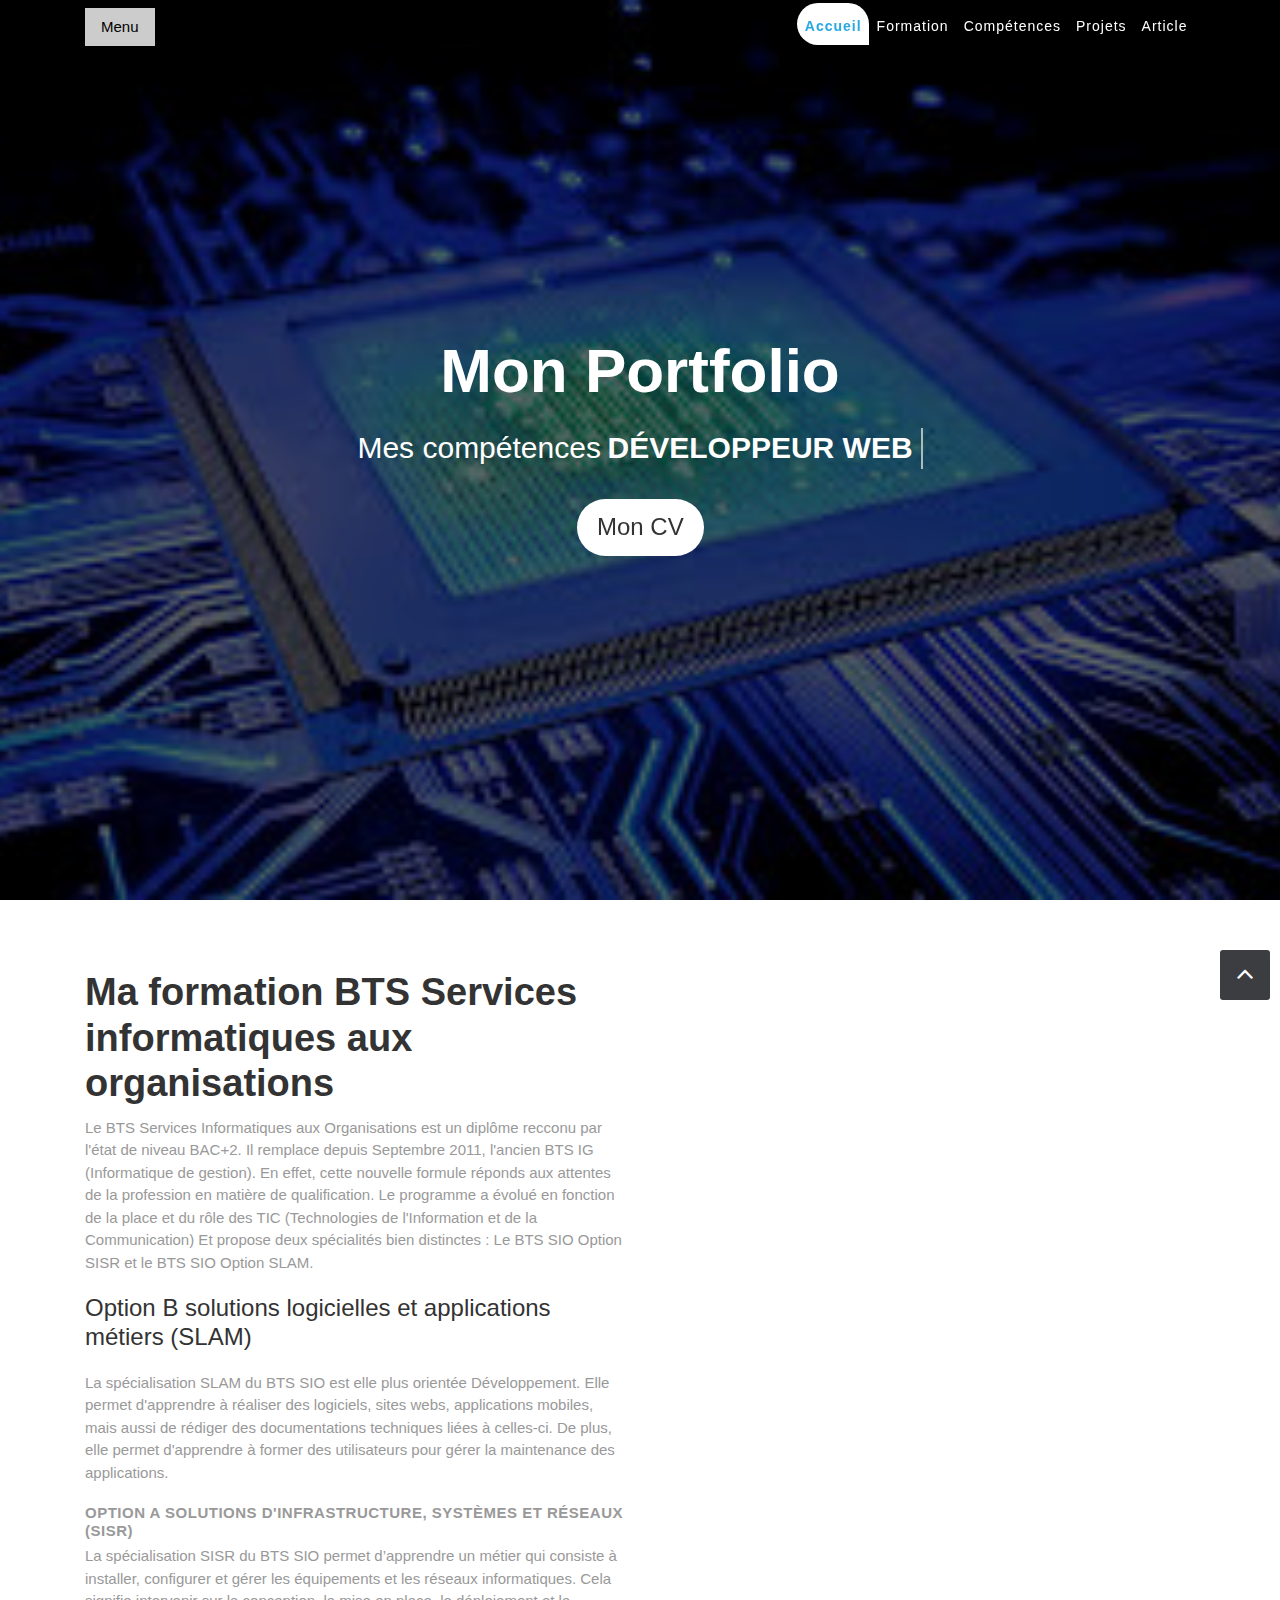
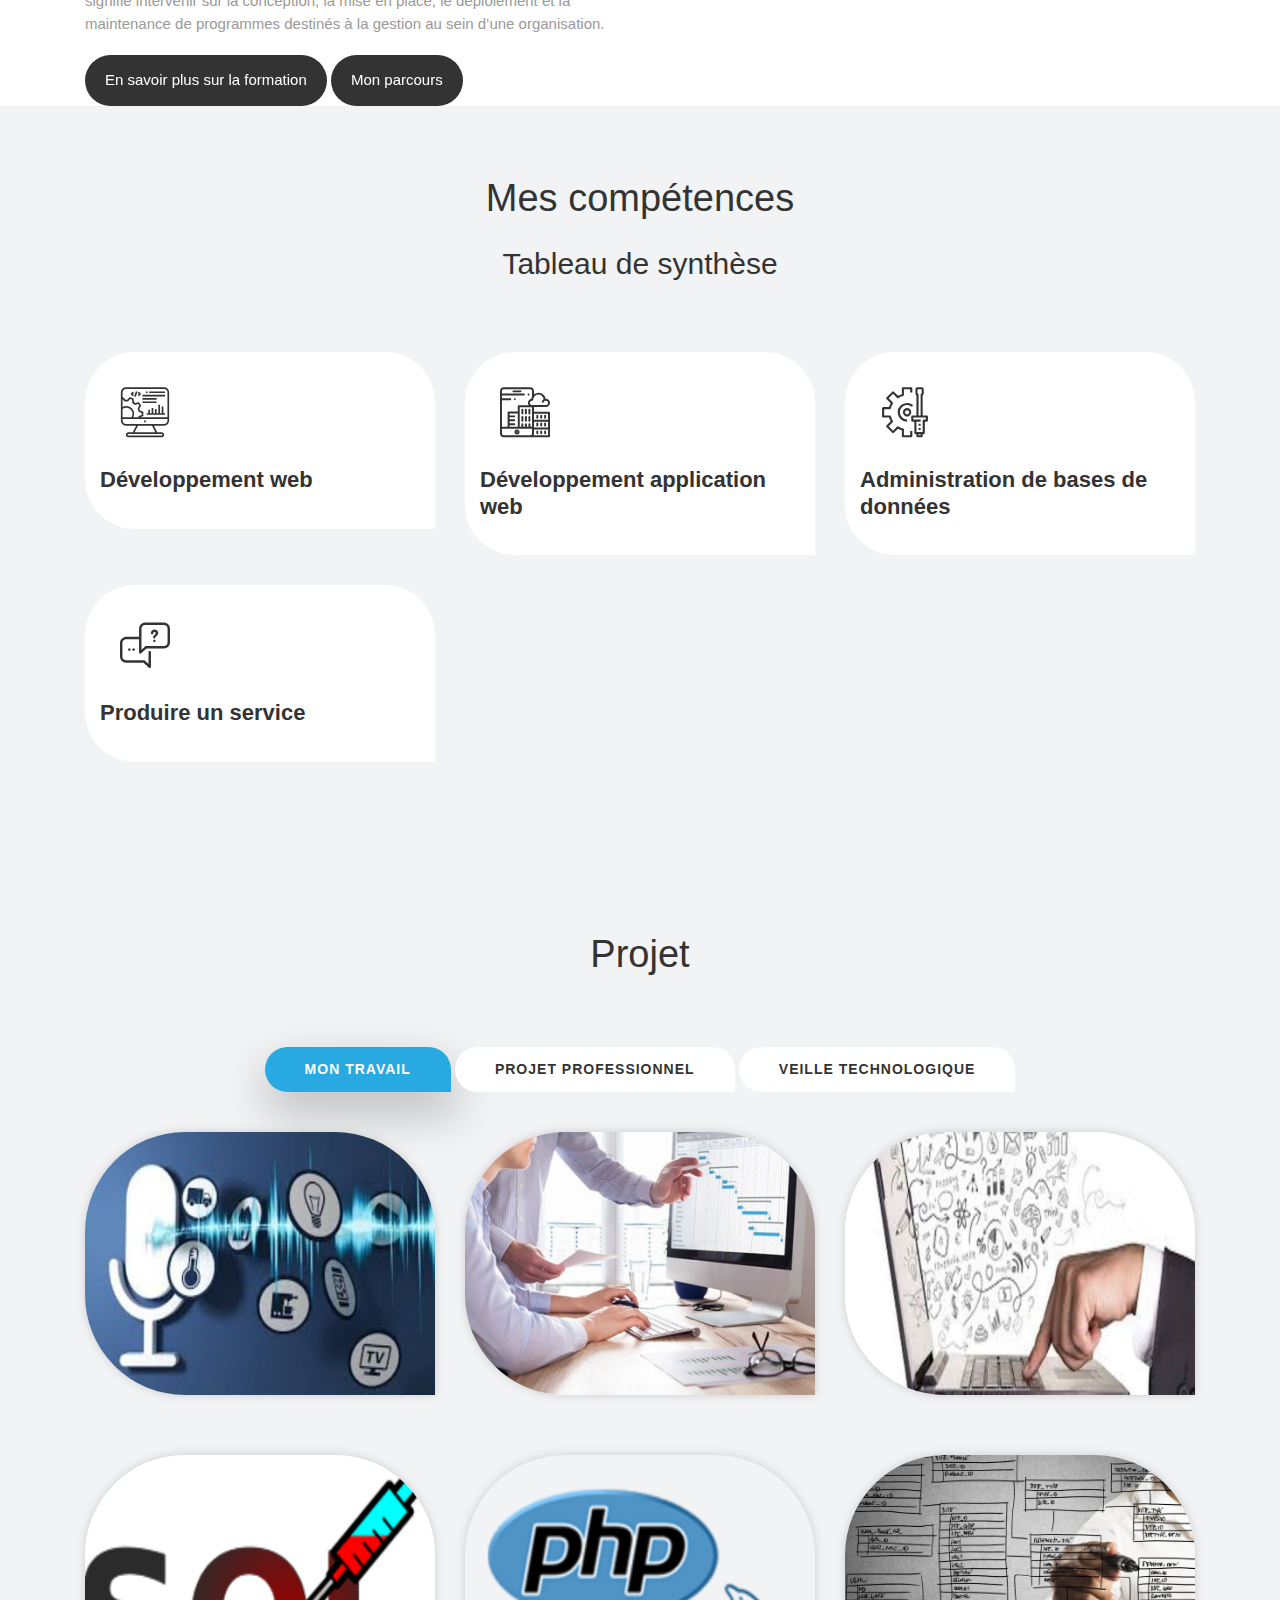
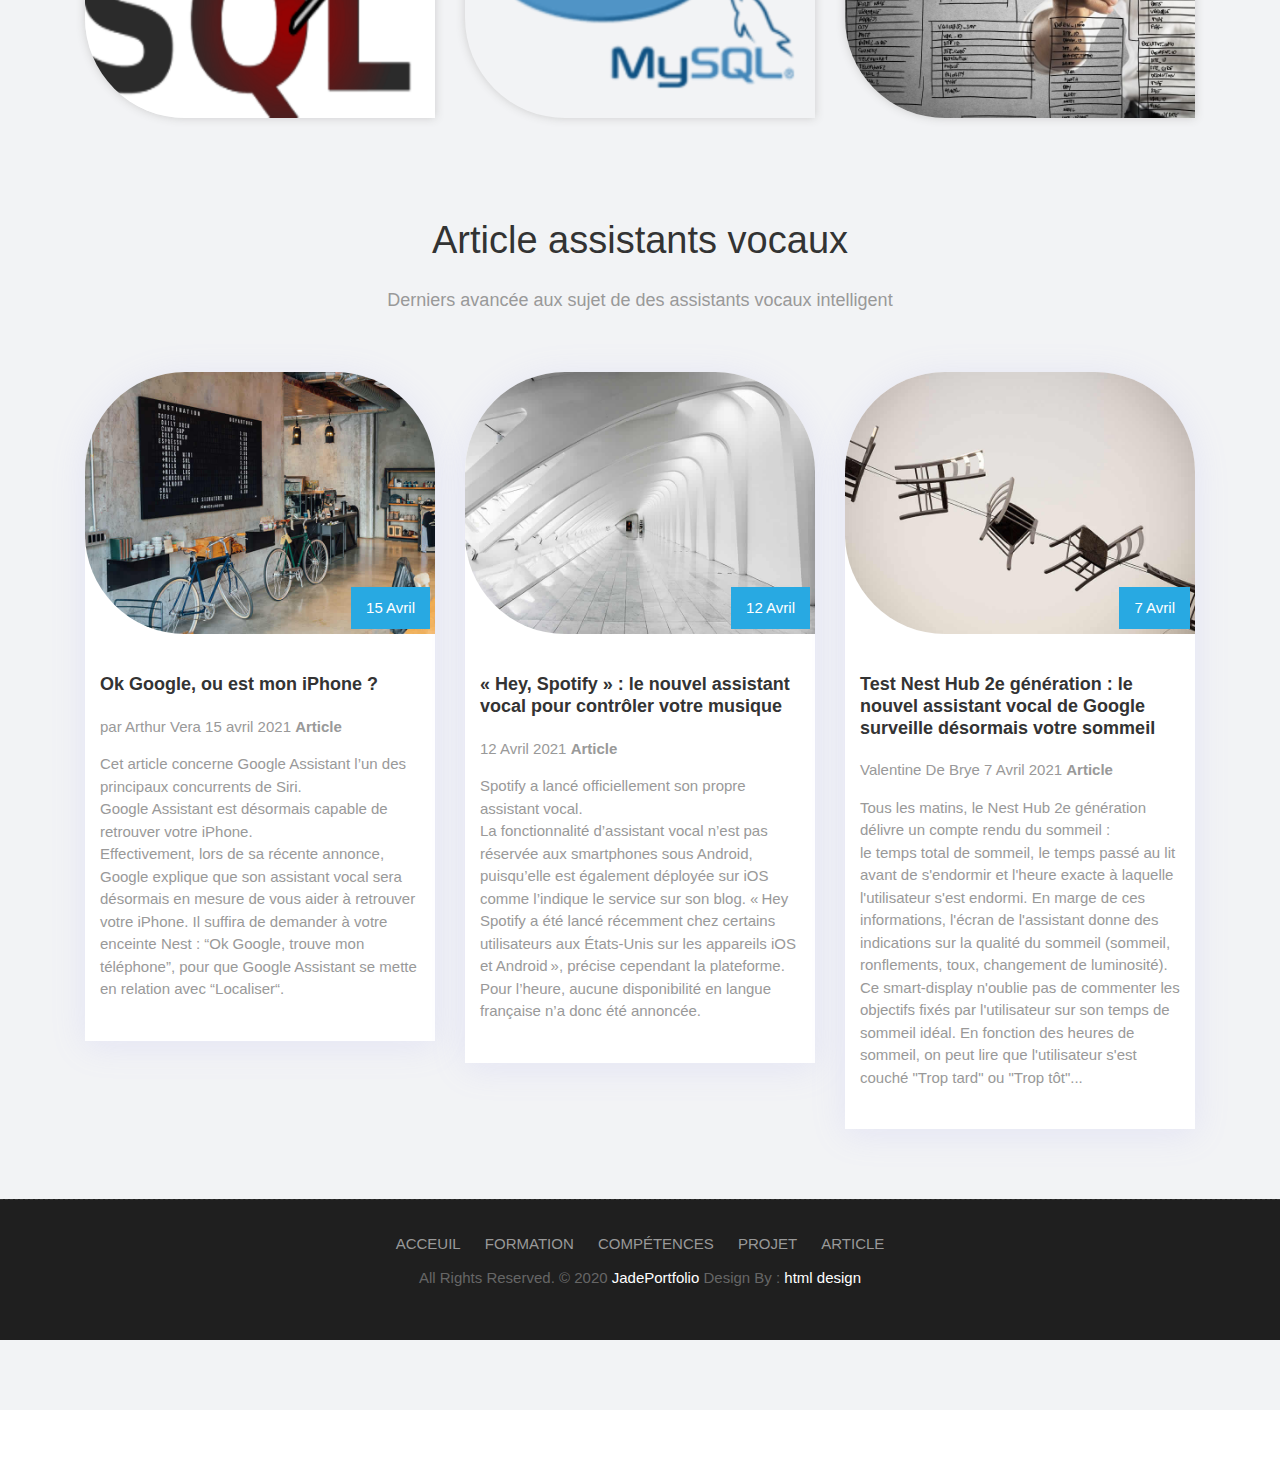
==== index.html @ a808348e "Dernières corrections" ====
<!DOCTYPE html>
<html lang="en">

    <!-- Basic -->
    <meta charset="utf-8">
    <meta http-equiv="X-UA-Compatible" content="IE=edge">   
   
    <!-- Mobile Metas -->
    <meta name="viewport" content="width=device-width, minimum-scale=1.0, maximum-scale=1.0, user-scalable=no">
 
     <!-- Site Metas -->
    <title>Jade Portfolio</title>  
    <meta name="keywords" content="">
    <meta name="description" content="">
    <meta name="author" content="">

    <!-- Site Icons -->
    <link rel="shortcut icon" href="images/favicon.ico" type="image/x-icon" />
    <link rel="apple-touch-icon" href="images/apple-touch-icon.png">

    <!-- Bootstrap CSS -->
    <link rel="stylesheet" href="css/bootstrap.min.css">
    <!-- Site CSS -->
    <link rel="stylesheet" href="style.css">
    <!-- Responsive CSS -->
    <link rel="stylesheet" href="css/responsive.css">
    <!-- Custom CSS -->
    <link rel="stylesheet" href="css/custom.css">
	<script src="js/modernizr.js"></script> <!-- Modernizr -->
	<meta name="viewport" content="width=device-width, initial-scale=1">
<link rel="stylesheet" href="https://www.w3schools.com/w3css/4/w3.css">
<body>

    <!--[if lt IE 9]>
      <script src="https://oss.maxcdn.com/libs/html5shiv/3.7.0/html5shiv.js"></script>
      <script src="https://oss.maxcdn.com/libs/respond.js/1.4.2/respond.min.js"></script>
    <![endif]-->

</head>
<body id="page-top" class="politics_version">

    <!-- LOADER -->
    <div id="preloader">
        <div id="main-ld">
			<div id="loader"></div>  
		</div>
    </div><!-- end loader -->
    <!-- END LOADER -->
	<nav class="navbar navbar-expand-lg navbar-dark fixed-top" id="mainNav">
      <div class="container">    
      	<div class="w3-dropdown-hover" id="mainNav">
      		<button class="w3-button">Menu</button>
    <div class="w3-dropdown-content w3-bar-block w3-card-4">
      <a href="#Acceuil" class="w3-bar-item w3-button">Accueil</a>
      <a href="Jade_BiyamouCV.pdf" class="w3-bar-item w3-button">Mon CV</a>
		<a href="parcours.html" class="w3-bar-item w3-button">Mon parcours</a>
      <a href="#compétences" class="w3-bar-item w3-button">Mes compétences</a>
      <a href="#projet" class="w3-bar-item w3-button">Projets</a>
      <a href="veille.html" class="w3-bar-item w3-button">Veille technologique</a>
      <a href="Projetprof.html" class="w3-bar-item w3-button">Projets professionnels</a>

    </div>
	</div>
        <div class="collapse navbar-collapse" id="navbarResponsive">
          <ul class="navbar-nav text-uppercase ml-auto">
            <li class="nav-item">
              <a class="nav-link js-scroll-trigger" href="#Acceuil">Accueil</a>
            </li>
             <li class="nav-item">
              <a class="nav-link js-scroll-trigger" href="#formation">Formation</a>
            </li>
            <li class="nav-item">
              <a class="nav-link js-scroll-trigger" href="#compétences">Compétences</a>
            </li>
            <li class="nav-item">
              <a class="nav-link js-scroll-trigger" href="#projet">Projets</a>
            </li>
			<li class="nav-item">
              <a class="nav-link js-scroll-trigger" href="#Article">Article</a>
            </li>
          </ul>
        </div>
      </div>
    </nav>	
	<section id="Acceuil" class="main-banner parallaxie" style="background: url('uploads/banner-01.jpg')">
		<div class="heading">
			<h1>Mon portfolio</h1>			
			<h3 class="cd-headline clip is-full-width">
				<span>Mes compétences </span>
				<span class="cd-words-wrapper">
					<b class="is-visible">Développeur web</b>
					<b>Web Design</b>
					<b>Administration de bases de données</b>
					<b>Développeur d'application Web</b>
				</span>
				<div class="btn-ber">
					<a class="get_btn hvr-bounce-to-top" href="Jade_BiyamouCV.pdf">Mon CV </a>
				</div>
			</h3>
		</div>
	</section>

    <div id="formation" class="section wb">
        <div class="container">
            <div class="row">
                <div class="col-md-6">
                    <div class="message-box">                        
                        <h2>Ma formation BTS Services informatiques aux organisations</h2>
                        <p> Le BTS Services Informatiques aux Organisations est un diplôme recconu par l'état de niveau BAC+2. Il remplace depuis Septembre 2011, l'ancien BTS IG (Informatique de gestion). En effet, cette nouvelle formule réponds aux attentes de la profession en matière de qualification. Le programme a évolué en fonction de la place et du rôle des TIC (Technologies de l'Information et de la Communication)
                        Et propose deux spécialités bien distinctes : 
                        Le BTS SIO Option SISR et le BTS SIO Option SLAM. </p>
                        <h3>Option B solutions logicielles et applications métiers (SLAM)</h3>
						<p>La spécialisation SLAM du BTS SIO est elle plus orientée Développement. Elle permet d'apprendre à réaliser des logiciels, sites webs, applications mobiles, mais aussi de rédiger des documentations techniques liées à celles-ci. De plus, elle permet d'apprendre à former des utilisateurs pour gérer la maintenance des applications.</p>
                        <h4>Option A solutions d'infrastructure, systèmes et réseaux (SISR)</h4>
						<p>La spécialisation SISR du BTS SIO permet d’apprendre un métier qui consiste à installer, configurer et gérer les équipements et les réseaux informatiques. Cela signifie intervenir sur la conception, la mise en place, le déploiement et la maintenance de programmes destinés à la gestion au sein d’une organisation.</p>
						

                        <a href="https://pedagogie.ac-reunion.fr/fileadmin/ANNEXES-ACADEMIQUES/03-PEDAGOGIE/03-LYCEE/Voie-generale-technologique/Economie-gestion/ressources-peda/bts-sio/Fiche_BTS_SIO.pdf" class="sim-btn hvr-bounce-to-top"><span>En savoir plus sur la formation</span></a>

                        <a href="parcours.html"class="sim-btn hvr-bounce-to-top"><span>Mon parcours</span></a>
                    </div><!-- end messagebox -->
                </div><!-- end col -->

                <div class="col-md-6">
                    <div class="right-box-pro wow fadeIn">
                        <img src="uploads/about-4.jpg" alt="" class="img-fluid img-rounded">
                    </div><!-- end media -->
                </div><!-- end col -->
        </div><!-- end container -->
    </div><!-- end section -->
	
    <div id="compétences" class="section lb">
        <div class="container">
            <div class="section-title text-center">
                <h3>Mes compétences</h3>
				<a href="tableaucomp.pdf"><h2>Tableau de synthèse</h2></a>

            </div><!-- end title -->

            <div class="row">
				<div class="col-md-4">
                    <div class="services-inner-box">
						<div class="ser-icon">
							<i class="flaticon-seo"></i>
						</div>
						<h2>Développement web</h2>
					</div>
                </div><!-- end col -->
                <div class="col-md-4">
                    <div class="services-inner-box">
						<div class="ser-icon">
							<i class="flaticon-development"></i>
						</div>
						<h2>Développement application web</h2>
					</div>
                </div><!-- end col -->
				<div class="col-md-4">
                    <div class="services-inner-box">
						<div class="ser-icon">
							<i class="flaticon-process"></i>
						</div>
						<h2>Administration de bases de données</h2>
					</div>
                </div><!-- end col -->
				<div class="col-md-4">
                    <div class="services-inner-box">
						<div class="ser-icon">
							<i class="flaticon-discuss-issue"></i>
						</div>
						<h2>Produire un service</h2>
					</div>
                </div><!-- end col -->
                </div><!-- end col -->
				
        </div><!-- end container -->
    </div><!-- end section -->
	
	<div id="projet" class="section lb">
		<div class="container">
			<div class="section-title text-center">
                <h3>Projet</h3>
            </div><!-- end title -->
			
			<div class="gallery-menu row">
				<div class="col-md-12">
					<div class="button-group filter-button-group text-center">
						<button class="active" data-filter="*">Mon travail</button>
						<button data-filter=".gal_b">Projet professionnel</button>
						<button data-filter=".gal_c">Veille technologique</button>
					</div>
				</div>
			</div>
			
			<div class="gallery-list row">
				<div class="col-md-4 col-sm-6 gallery-grid gal_c">
					<div class="gallery-single fix">
						<a href="veille.html"></a>
						<img src="uploads/assistantvocaux.jpg" class="img-fluid" alt="Image">
						</div>
				</div>
				
				<div class="col-md-4 col-sm-6 gallery-grid gal_b">
					<div class="gallery-single fix">
						 <a href="Projetprof.html"></a>
						<img src="uploads/projet1.jpg" class="img-fluid" alt="Image">
					</div>
				</div>
				
				<div class="col-md-4 col-sm-6 gallery-grid gal_c">
					<div class="gallery-single fix">
						<a href="veille.html"></a>

						<img src="uploads/veilletechno1.jpg" class="img-fluid" alt="Image">
					</div>
				</div>
				
				<div class="col-md-4 col-sm-6 gallery-grid gal_b">
					<div class="gallery-single fix">
						<a href="Projetprof.html"></a>
						<img src="uploads/sqlinjec.png" class="img-fluid" alt="Image">
						
					</div>
				</div>
				
				<div class="col-md-4 col-sm-6 gallery-grid gal_b">
					<div class="gallery-single fix">
						<a href="Projetprof.html"></a>
						<img src="uploads/imgphp-mysql.png" class="img-fluid" alt="Image">
					</div>
				</div>
				
				<div class="col-md-4 col-sm-6 gallery-grid gal_b">
					<div class="gallery-single fix">
						 <a href="Projetprof.html"></a>
						<img src="uploads/stage1.jpg" class="img-fluid" alt="Image">
					</div>
				</div>
		</div>
	</div>
	
	
	<div id="Article" class="section lb">
		<div class="container">
			<div class="section-title text-center">
                <h3>Article assistants vocaux</h3>
                <p>Derniers avancée aux sujet de des assistants vocaux intelligent</p>
            </div><!-- end title -->
			
			<div class="row">
				<div class="col-md-4 col-sm-6 col-lg-4">
					<div class="post-box">
						<div class="post-thumb">
							<img src="uploads/blog-01.jpg" class="img-fluid" alt="post-img" />
							<div class="date">
								<span>15</span>
								<span>Avril</span>
							</div>
						</div>
						<div class="post-info">
							<h4> Ok Google, ou est mon iPhone ?</h4>
							<ul>
                                <li>par Arthur Vera </li>
                                <li>15 avril 2021</li>
                                <li><a href="https://www.presse-citron.net/google-assistant-est-desormais-capable-de-retrouver-votre-iphone/"><b>Article</b></a></li>
                            </ul>
							<p>
								Cet article concerne Google Assistant
								l’un des principaux concurrents de Siri.<br>
								Google Assistant
								est désormais capable de retrouver votre iPhone.<br>
								Effectivement, lors de sa récente annonce,
								Google explique que son assistant vocal sera
								désormais en mesure de vous aider à retrouver votre iPhone.
								Il suffira de demander à votre enceinte Nest :
								“Ok Google, trouve mon téléphone”,
								pour que Google Assistant se mette en relation avec
								“Localiser“.

							</p>
						</div>
					</div>
				</div>
				<div class="col-md-4 col-sm-6 col-lg-4">
					<div class="post-box">
						<div class="post-thumb">
							<img src="uploads/blog-02.jpg" class="img-fluid" alt="post-img" />
							<div class="date">
								<span>12 </span>
								<span>Avril</span>
							</div>
						</div>
						<div class="post-info">
							<h4>« Hey, Spotify » : le nouvel assistant vocal pour contrôler votre musique</h4>
							<ul>
                                <li>12 Avril 2021</li>
                                <li><a href="https://www.frandroid.com/produits-android/audio/906457_hey-spotify-la-plateforme-de-streaming-lance-son-assistant-vocal"><b> Article</b></a></li>
                            </ul>
							<p>
								Spotify a lancé officiellement son propre assistant vocal.<br>
								La fonctionnalité d’assistant vocal n’est pas réservée
								aux smartphones sous Android,
								puisqu’elle est également déployée sur iOS
								comme l’indique le service sur son blog.
								« Hey Spotify a été lancé récemment
								chez certains utilisateurs aux États-Unis
								sur les appareils iOS et Android »,
								précise cependant la plateforme.
								Pour l’heure, aucune disponibilité
								en langue française n’a donc été annoncée.
							</p>
						</div>
					</div>
				</div>
				<div class="col-md-4 col-sm-6 col-lg-4">
					<div class="post-box">
						<div class="post-thumb">
							<img src="uploads/blog-03.jpg" class="img-fluid" alt="post-img" />
							<div class="date">
								<span>7</span>
								<span>Avril</span>
							</div>
						</div>
						<div class="post-info">
							<h4>Test Nest Hub 2e génération : le nouvel assistant vocal de Google surveille désormais votre sommeil</h4>
							<ul>
                                <li>Valentine De Brye</li>
                                <li>7 Avril 2021</li>
                                <li><a href="https://www.lesnumeriques.com/assistant-domotique/google-amazon-et-apple-inaugureront-leur-standard-domotique-commun-en-2021-n154261.html"><b> Article </b></a></li>
                            </ul>
							<p>
								Tous les matins, le Nest Hub 2e génération délivre
								un compte rendu du sommeil : <br>
								le temps total de sommeil, le temps passé au lit
								avant de s'endormir et l'heure exacte
								à laquelle l'utilisateur s'est endormi.
								En marge de ces informations, l'écran de l'assistant
								donne des indications sur la qualité du sommeil
								(sommeil, ronflements, toux, changement de luminosité).
								Ce smart-display n'oublie pas de commenter
								les objectifs fixés par l'utilisateur sur son temps
								de sommeil idéal. En fonction des heures de sommeil,
								on peut lire
								que l'utilisateur s'est couché "Trop tard" ou "Trop tôt"...
							</p>
						</div>
					</div>
				</div>
			</div>
			
		</div>
	</div>

    <div class="copyrights">
        <div class="container">
            <div class="footer-distributed">
                <div class="footer-center">
                    <p class="footer-links">
                        <a href="#Acceuil">Acceuil</a>
                        <a href="#formation">Formation</a>
                        <a href="#compétences">Compétences</a>
                        <a href="#projet">Projet</a>
                        <a href="#Article">Article</a>
                    </p>
                    <p class="footer-company-name">All Rights Reserved. &copy; 2020 <a href="#">JadePortfolio</a> Design By : 
					<a href="https://html.design/">html design</a></p>
                </div>
            </div>
        </div><!-- end container -->
    </div><!-- end copyrights -->

    <a href="#" id="scroll-to-top" class="dmtop global-radius"><i class="fa fa-angle-up"></i></a>

    <!-- ALL JS FILES -->
    <script src="js/all.js"></script>
	<!-- Camera Slider -->
	<script src="js/jquery.mobile.customized.min.js"></script>
	<script src="js/jquery.easing.1.3.js"></script> 
	<script src="js/parallaxie.js"></script>
	<script src="js/headline.js"></script>
	<!-- Contact form JavaScript -->
    <script src="js/jqBootstrapValidation.js"></script>
    <script src="js/contact_me.js"></script>
    <!-- ALL PLUGINS -->
    <script src="js/custom.js"></script>
    <script src="js/jquery.vide.js"></script>

</body>
</html>
---- style.css ----
/*------------------------------------------------------------------
    Version: 1.0
-------------------------------------------------------------------*/

/*------------------------------------------------------------------
    IMPORT FONTS
-------------------------------------------------------------------*/

@import url('https://fonts.googleapis.com/css?family=Poppins:100,200,300,400,500,600,700,800');

/*------------------------------------------------------------------
    IMPORT FILES
-------------------------------------------------------------------*/

@import url(css/animate.css);
@import url(css/camera.css);
@import url(css/flaticon.css);
@import url(css/prettyPhoto.css);
@import url(css/owl.carousel.css);
@import url(css/font-awesome.min.css);

/*------------------------------------------------------------------
    SKELETON
-------------------------------------------------------------------*/

body {
    color: #999999;
    font-size: 14px;
    font-family: 'Poppins', sans-serif;
    line-height: 1.80857;
}

html, body{
	height: 100%;
}

body.demos .section {
    background: url(images/bg.png) repeat top center #f2f3f5;
}

body.demos .section-title img {
    max-width: 280px;
    display: block;
    margin: 10px auto;
}

body.demos .service-widget h3 {
    border-bottom: 1px solid #ededed;
    font-size: 18px;
    padding: 20px 0;
    background-color: #ffffff;
}

body.demos .service-widget {
    margin: 0 0 30px;
    padding: 30px;
    background-color: #fff
}

body.demos .container-fluid {
    max-width: 1080px
}

a {
    color: #1f1f1f;
    text-decoration: none !important;
    outline: none !important;
    -webkit-transition: all .3s ease-in-out;
    -moz-transition: all .3s ease-in-out;
    -ms-transition: all .3s ease-in-out;
    -o-transition: all .3s ease-in-out;
    transition: all .3s ease-in-out;
}

h1,
h2,
h3,
h4,
h5,
h6 {
    letter-spacing: 0;
    font-weight: normal;
    position: relative;
    padding: 0 0 10px 0;
    font-weight: normal;
    line-height: 120% !important;
    color: #333333;
    margin: 0
}

h1 {
    font-size: 24px
}

h2 {
    font-size: 22px
}

h3 {
    font-size: 18px
}

h4 {
    font-size: 16px
}

h5 {
    font-size: 14px
}

h6 {
    font-size: 13px
}

h1 a,
h2 a,
h3 a,
h4 a,
h5 a,
h6 a {
    color: #212121;
    text-decoration: none!important;
    opacity: 1
}

h1 a:hover,
h2 a:hover,
h3 a:hover,
h4 a:hover,
h5 a:hover,
h6 a:hover {
    opacity: .8
}

a {
    color: #222222;
    text-decoration: none;
    outline: none;
}

a,
.btn {
    text-decoration: none !important;
    outline: none !important;
    -webkit-transition: all .3s ease-in-out;
    -moz-transition: all .3s ease-in-out;
    -ms-transition: all .3s ease-in-out;
    -o-transition: all .3s ease-in-out;
    transition: all .3s ease-in-out;
}

.btn-custom {
    margin-top: 20px;
    background-color: transparent !important;
    border: 2px solid #ddd;
    padding: 12px 40px;
    font-size: 16px;
}

.lead {
    font-size: 18px;
    line-height: 30px;
    color: #767676;
    margin: 0;
    padding: 0;
}

blockquote {
    margin: 20px 0 20px;
    padding: 30px;
}

ul, li, ol{
	margin: 0px;
	list-style: none;
	padding: 0px;
}


/*------------------------------------------------------------------
    WP CORE
-------------------------------------------------------------------*/

.first {
    clear: both
}

.last {
    margin-right: 0
}

.alignnone {
    margin: 5px 20px 20px 0;
}

.aligncenter,
div.aligncenter {
    display: block;
    margin: 5px auto 5px auto;
}

.alignright {
    float: right;
    margin: 10px 0 20px 20px;
}

.alignleft {
    float: left;
    margin: 10px 20px 20px 0;
}

a img.alignright {
    float: right;
    margin: 10px 0 20px 20px;
}

a img.alignnone {
    margin: 10px 20px 20px 0;
}

a img.alignleft {
    float: left;
    margin: 10px 20px 20px 0;
}

a img.aligncenter {
    display: block;
    margin-left: auto;
    margin-right: auto
}

.wp-caption {
    background: #fff;
    border: 1px solid #f0f0f0;
    max-width: 96%;
    /* Image does not overflow the content area */
    padding: 5px 3px 10px;
    text-align: center;
}

.wp-caption.alignnone {
    margin: 5px 20px 20px 0;
}

.wp-caption.alignleft {
    margin: 5px 20px 20px 0;
}

.wp-caption.alignright {
    margin: 5px 0 20px 20px;
}

.wp-caption img {
    border: 0 none;
    height: auto;
    margin: 0;
    max-width: 98.5%;
    padding: 0;
    width: auto;
}

.wp-caption p.wp-caption-text {
    font-size: 11px;
    line-height: 17px;
    margin: 0;
    padding: 0 4px 5px;
}


/* Text meant only for screen readers. */

.screen-reader-text {
    clip: rect(1px, 1px, 1px, 1px);
    position: absolute !important;
    height: 1px;
    width: 1px;
    overflow: hidden;
}

.screen-reader-text:focus {
    background-color: #f1f1f1;
    border-radius: 3px;
    box-shadow: 0 0 2px 2px rgba(0, 0, 0, 0.6);
    clip: auto !important;
    color: #21759b;
    display: block;
    font-size: 14px;
    font-size: 0.875rem;
    font-weight: bold;
    height: auto;
    left: 5px;
    line-height: normal;
    padding: 15px 23px 14px;
    text-decoration: none;
    top: 5px;
    width: auto;
    z-index: 100000;
    /* Above WP toolbar. */
}


/*------------------------------------------------------------------
    HEADER
-------------------------------------------------------------------*/

.navbar-dark{
	background-color: transparent;
	transition: all 0.3s ease 0s;
}

.navbar-dark .navbar-nav .nav-link{
	color: #ffffff;
	letter-spacing: 1px;
	font-size: 14px;
	position: relative;
	text-transform: capitalize;
}
.navbar-dark .navbar-nav .nav-link:hover{
	color: #ffffff;
}
.navbar-dark .navbar-nav .nav-link.active{
	font-weight: 600;
}
.navbar-dark .navbar-nav .nav-link::after {
    content: '';
    width: 0;
    height: 3px;
    background: #ffffff;
    position: absolute;
    bottom: 0;
    left: 0;
	right: 0;
	text-align: center;
	margin: 0 auto;
    border-radius: 0px;
    -webkit-transition: all .5s;
    transition: all .5s;
    z-index: -1;
}
.navbar-dark .navbar-nav .nav-link.active{
	color: #28a9e2;
}
.navbar-dark .navbar-nav .nav-link.active::after {
	width: 100%;
	height: 42px;
	border-radius: 100px 100px 0px 100px;
}


#mainNav.navbar-shrink .navbar-nav .nav-link{
	color: #28a9e2;
}

#mainNav.navbar-shrink .navbar-nav .nav-link::after{
	background: #28a9e2;
}

#mainNav.navbar-shrink .navbar-nav .nav-link.active{
	color: #ffffff;
}

#mainNav.navbar-shrink .navbar-brand img{
	max-width: 130px;
}


/*------------------------------------------------------------------
    SECTIONS
-------------------------------------------------------------------*/

.main-banner{
	height: 100%;
	position: relative;
}

.main-banner{
	display: table;
    width: 100%;
	text-align: center;
}
.main-banner::after {
    content: " ";
    position: absolute;
    top: 0;
    bottom: 0;
    left: 0;
    right: 0;
    background-color: #000;
    z-index: 0;
    opacity: .6;
}
.heading{
	color: #fff;
	display: table-cell;
	vertical-align: middle;
	position: relative;
	z-index: 1;
}
.heading h1{
	color: #ffffff;
	font-weight: 700;
	font-size: 62px;
	text-transform: capitalize;
}
.heading p{
	font-size: 18px;
	padding: 20px 0px;
}

.heading h3{
	color: ffffff;
}

.cd-words-wrapper {
  display: inline-block;
  position: relative;
  text-align: left;
}
.cd-words-wrapper b {
  display: inline-block;
  position: absolute;
  white-space: nowrap;
  left: 0;
  top: 0;
}
.cd-words-wrapper b.is-visible {
  position: relative;
}
.no-js .cd-words-wrapper b {
  opacity: 0;
}
.no-js .cd-words-wrapper b.is-visible {
  opacity: 1;
}

/* -------------------------------- 

xclip 

-------------------------------- */
.cd-headline.clip span {
  display: inline-block;
  padding: .2em 0;
  color: #ffffff;
  font-size: 30px;
}
.cd-headline.clip span b{
	text-transform: uppercase;
}
.cd-headline.clip .cd-words-wrapper {
  overflow: hidden;
  vertical-align: top;
}
.cd-headline.clip .cd-words-wrapper::after {
  /* line */
  content: '';
  position: absolute;
  top: 0;
  right: 0;
  width: 2px;
  height: 100%;
  background-color: #aebcb9;
}
.cd-headline.clip b {
  opacity: 0;
}
.cd-headline.clip b.is-visible {
  opacity: 1;
}


#mainNav.navbar-shrink {
    padding-top: 10px;
    padding-bottom: 10px;
    background-color: #ffffff;
	-webkit-animation: fadeInDown 700ms;
	animation: fadeInDown 700ms;
	-webkit-backface-visibility: hidden;
	border-radius: 0px;
	background: rgba(255, 255, 255) none repeat;
	box-shadow: -1px 1px 1px rgba(0, 0, 0, 0.1);
}

#clouds{
	margin-top: -5%;
	position: relative;
	z-index: 1;
}
#clouds path {
    fill: #ffffff;
    bottom: -10px;
    overflow: hidden;
    stroke: #ffffff;
}

.section {
    display: block;
    position: relative;
    overflow: hidden;
    padding: 70px 0;
}

.noover {
    overflow: visible;
}

.noover .btn-dark {
    border: 0 !important;
}

.nopad {
    padding: 0;
}

.nopadtop {
    padding-top: 0;
}

.section.wb {
    background-color: #ffffff;
}

.section.lb {
    background-color: #f2f3f5;
}

.section.db {
    background-color: #111111;
}

.section.color1 {
    background-color: #448AFF;
}

.first-section {
    display: block;
    position: relative;
    overflow: hidden;
    padding: 16em 0 13em;
}

.first-section h2 {
    color: #ffffff;
    font-size: 68px;
    font-weight: 300;
    text-transform: capitalize;
    display: block;
    margin: 0;
    padding: 0 0 30px;
    position: relative;
}

.first-section .lead {
    font-size: 21px;
    font-weight: 300;
    padding: 0 0 40px;
    margin: 0;
    line-height: inherit;
    color: #ffffff;
}

.macbookright {
    width: 980px;
    position: absolute;
    right: -15%;
    bottom: -6%;
}

.section-title {
    display: block;
    position: relative;
    margin-bottom: 60px;
}

.section-title p {
    color: #999;
    font-weight: 400;
    font-size: 18px;
    line-height: 23px;
    margin: 0;
}

.section-title h3 {
    font-size: 38px;
    font-weight: 500;
    line-height: 62px;
    margin: 0 0 25px;
    padding: 0;
    text-transform: none;
}

.section.colorsection p,
.section.colorsection h3{
    color: #ffffff;
}



.btn-hover-new{
	color: #333333;
	-webkit-transition: all 0.5s;
	-moz-transition: all 0.5s;
	-o-transition: all 0.5s;
	transition: all 0.5s;
	position: relative;
	border: 1px solid #333333;
	overflow: hidden;
	padding: 0px 18px;
	display: inline-block;
}

.sim-btn{	
	text-align: center;
	margin-right: auto;
	margin-left: auto;
	margin-top: 0px;
	cursor: pointer;
}

.btn-hover-new::after {
    content: attr(data-text);
    position: absolute;
    width: 100%;
    height: 100%;
    top: 0;
    left: 0;
    opacity: 0;
    -webkit-transform: translate(-30%, 0);
    transform: translate(-30%, 0);
    -webkit-transition: all 0.3s;
    -moz-transition: all 0.3s;
    -o-transition: all 0.3s;
    transition: all 0.3s;
}

.btn-hover-new span {
    -webkit-transition: all 0.3s;
    -moz-transition: all 0.3s;
    -o-transition: all 0.3s;
    transition: all 0.3s;
}

.btn-hover-new:hover{
	color: #ffffff;
	background-color: #333333;
}
.btn-hover-new:hover > span {
    opacity: 0;
    -webkit-transform: translate(0px,40px);
    transform: translate(0px,40px);
}
.btn-hover-new:hover::after {
    opacity: 1;
    -webkit-transform: translate(0, 0);
    transform: translate(0, 0);
}




.right-box-pro{
	position: relative;
	-webkit-box-shadow: 0px 0px 30px -4px rgba(0, 0, 0, 0.3);
	box-shadow: 0px 0px 30px -4px rgba(0, 0, 0, 0.3);
}
.right-box-pro img{
	position: relative;
	z-index: 2;
}
.right-box-pro::before {
    content: "";
    background: url(images/country-quilt-dark.png);
    width: 100%;
    height: 100%;
	border-radius: 100px 100px 0px 100px;
    position: absolute;
    bottom: -20px;
    right: -20px;
    z-index: 0;
}



.services-inner-box{
	padding: 15px;
	background: #ffffff;
	margin-bottom: 30px;
	border-radius: 50px 50px 0px 50px;
	position: relative;
	transition: all 0.3s ease-in-out 0s;
}
.ser-icon{
	width: 90px;
	height: 90px;
	text-align: center;
	line-height: 90px;
	position: relative;
	z-index: 1;
}
.ser-icon i{
	font-size: 50px;
	color: #333333;
}
.services-inner-box h2{
	font-size: 22px;
	font-weight: 600;
	position: relative;
	z-index: 1;
}
.services-inner-box p{
	font-size: 14px;
	position: relative;
	z-index: 1;
}

.services-inner-box::after{
	background: #28a9e2;
	width: 0px;
	height: 0px;
	content: "";
	position: absolute;
	right: 0px;
	bottom: 0px;
	border-radius: 50px 50px 0px 50px;
	transition: all 0.3s ease-in-out 0s;
	z-index: 0;
}
.services-inner-box:hover::after{
	width: 100%;
	height: 100%;
	transition: all 0.3s ease-in-out 0s;
}

.services-inner-box:hover .ser-icon i{
	color: #ffffff;
}

.services-inner-box:hover h2{
	color: #ffffff;
	transition: all 0.3s ease-in-out 0s;
}
.services-inner-box:hover p{
	color: #ffffff;
}
 

.btn-ber{
	margin-top: 30px;
}

.get_btn{
	background: #ffffff;
	color: #333333;
	padding: 14px 20px;
	border-radius: 100px;
	overflow: hidden;
}
.get_btn:hover{
	color: #ffffff;
}

.learn_btn{
	background: #333333;
	color: #ffffff;
	padding: 14px 20px;
	border-radius: 100px;
	overflow: hidden;
}
.learn_btn:hover{
	color: #ffffff;
}

.sim-btn{
	background: #333333;
	color: #ffffff;
	padding: 14px 20px;
	border-radius: 100px;
	overflow: hidden;
	border: none;
}

.sim-btn:hover{
	color: #ffffff;
}

.hvr-bounce-to-top{
	display: inline-block;
	vertical-align: middle;
	-webkit-transform: perspective(1px) translateZ(0);
	transform: perspective(1px) translateZ(0);
	box-shadow: 0 0 1px rgba(0, 0, 0, 0);
	position: relative;
	-webkit-transition-property: color;
	transition-property: color;
	-webkit-transition-duration: 0.5s;
	transition-duration: 0.5s;
}
.hvr-bounce-to-top::before {
    content: "";
    position: absolute;
    z-index: -1;
    top: 0;
    left: 0;
    right: 0;
    bottom: 0;
    background: #2098D1;
    -webkit-transform: scaleY(0);
    transform: scaleY(0);
    -webkit-transform-origin: 50% 100%;
    transform-origin: 50% 100%;
    -webkit-transition-property: transform;
    transition-property: transform;
    -webkit-transition-duration: 0.5s;
    transition-duration: 0.5s;
    -webkit-transition-timing-function: ease-out;
    transition-timing-function: ease-out;
}
.hvr-bounce-to-top:hover::before, .hvr-bounce-to-top:focus::before, .hvr-bounce-to-top:active::before {
    -webkit-transform: scaleY(1);
    transform: scaleY(1);
    -webkit-transition-timing-function: cubic-bezier(0.52, 1.64, 0.37, 0.66);
    transition-timing-function: cubic-bezier(0.52, 1.64, 0.37, 0.66);
}



/*------------------------------------------------------------------
    PORTFOLIO
-------------------------------------------------------------------*/

.item-h2,
.item-h1 {
    height: 100% !important;
    height: auto !important;
}

.isotope-item {
    z-index: 2;
    padding: 0;
}

.isotope-hidden.isotope-item {
    pointer-events: none;
    z-index: 1;
}

.isotope,
.isotope .isotope-item {
    /* change duration value to whatever you like */
    -webkit-transition-duration: 0.8s;
    -moz-transition-duration: 0.8s;
    transition-duration: 0.8s;
}

.isotope {
    -webkit-transition-property: height, width;
    -moz-transition-property: height, width;
    transition-property: height, width;
}

.isotope .isotope-item {
    -webkit-transition-property: -webkit-transform, opacity;
    -moz-transition-property: -moz-transform, opacity;
    transition-property: transform, opacity;
}

.portfolio-filter ul {
    padding: 0;
    z-index: 2;
    display: block;
    position: relative;
    margin: 0;
}

.portfolio-filter ul li {
    border-radius: 0;
    display: inline-block;
    margin: 0 5px 0 0;
    text-decoration: none;
    text-transform: uppercase;
    vertical-align: middle;
}

.portfolio-filter ul li:last-child:after {
    content: "";
}

.portfolio-filter ul li .btn-dark {
    box-shadow: none;
    background-color: transparent;
    border: 1px solid #e6e7e6 !important;
    color: #1f1f1f;
    font-weight: 400;
    font-size: 13px;
    padding: 10px 30px;
}

.da-thumbs {
    list-style: none;
    position: relative;
    padding: 0;
}

.da-thumbs .pitem {
    margin: 0;
    padding: 15px;
    position: relative;
}

.da-thumbs .pitem a,
.da-thumbs .pitem a img {
    display: block;
    position: relative;
}

.da-thumbs .pitem a {
    overflow: hidden;
}

.da-thumbs .pitem a div {
    position: absolute;
    background-color: rgba(0, 0, 0, 0.8);
    width: 100%;
    height: 100%;
}

.da-thumbs .pitem a div h3 {
    display: block;
    color: #ffffff;
    font-size: 20px;
    padding: 30px 15px;
    text-transform: capitalize;
    font-weight: normal;
}

.da-thumbs .pitem a div h3 small {
    display: block;
    color: #ffffff;
    margin-top: 5px;
    font-size: 13px;
    font-weight: 300;
}

.da-thumbs .pitem a div i {
    background-color: #1f1f1f;
    position: absolute;
    color: #ffffff !important;
    bottom: 0;
    font-size: 15px;
    z-index: 12;
    right: 0;
    width: 40px;
    height: 40px;
    line-height: 40px;
    text-align: center;
}


/*------------------------------------------------------------------
    TESTIMONIALS
-------------------------------------------------------------------*/

.logos img {
    margin: auto;
    display: block;
    text-align: center;
    width: 100%;
    opacity: 0.3;
}

.logos img:hover {
    opacity: 0.5;
}

.desc h3 i {
    color: #cccccc;
    font-size: 37px;
    vertical-align: middle;
    margin-right: 12px;
}

.desc {
    padding: 30px;
    position: relative;
    background: #000;
    border: 1px solid #111111;
}

.testi-meta {
    display: block;
    margin-top: 20px;
}

.testimonial h4 {
    font-size: 18px;
    color: #333333;
    padding: 13px 0 0;
}

.testimonial img {
    max-width: 55px;
}

.testimonial small {
    margin-top: 7px;
    font-size: 16px;
    display: block;
}

.testimonial {
    background-color: transparent;
}

.testimonial h3 {
    padding: 0 0 10px;
    font-size: 20px;
    font-weight: 600;
	color: #ffffff;
}

.testimonial small,
.testimonial .lead {
    background-color: transparent;
    color: #aaa;
    display: block;
    font-size: 16px;
    font-style: normal;
    line-height: 30px;
    margin: 0;
    padding: 0;
    position: relative;
}

.testimonial p:after {
    display: none;
}


/*------------------------------------------------------------------
    PRICING TABLES
-------------------------------------------------------------------*/

.pricing-table {
    margin: 50px 0 0 0;
    background: #fff;
    box-shadow: 0 5px 14px rgba(0, 0, 0, 0.1);
}

.pricing-table i {
    width: 30px;
    color: #c2c2c2;
    display: inline-block;
    margin-right: 10px;
    padding-right: 5px;
    border-right: 1px solid #ececec;
}

.pricing-table .btn-dark {
    padding: 10px 24px;
    font-size: 15px;
}

.pricing-table strong {
    font-weight: 600;
    margin-right: 6px;
    color: #1f1f1f;
}

.pricing-table-header {
    padding: 30px 0 25px 0;
    background: #ffffff;
}

.pricing-table-header h2 {
    font-size: 31px;
    margin: 0;
    padding: 0;
    font-weight: 300;
}

.pricing-table-header h3 {
    font-size: 15px;
    font-weight: 600;
    color: #aaaaaa;
    margin-top: 10px;
    text-transform: uppercase;
}

.pricing-table-space {
    height: 10px;
}

.pricing-table-text {
    margin: 15px 30px 0 30px;
    padding: 0 10px 15px 10px;
    border-bottom: 1px solid #ececec;
    font-weight: 300;
    line-height: 30px;
    color: #c2c2c2;
    font-size: 16px;
}

.pricing-table-text p {
    font-weight: 400;
}

.pricing-table-features {
    margin: 15px 30px 0 30px;
    padding: 0 10px 15px 30px;
    border-bottom: 1px solid #ececec;
    text-align: left;
    line-height: 30px;
    font-size: 16px;
    color: #c2c2c2;
}

.pricing-table-highlighted h3,
.pricing-table-highlighted h2 {
    color: #ffffff !important;
}

.pricing-table-sign-up {
    margin-top: 25px;
    padding-bottom: 30px;
}


/* Highlighted table */

.pricing-table-highlighted {
    margin-top: 0;
}

.m130 {
    margin-top: 130px;
}

.nav-pills {
    border: 1px solid #e1e1e1;
}

.nav-pills > li {
    width: 50%;
    padding: 10px;
    float: left;
    margin: 0 !important;
}

.nav-pills > li > a {
    margin: 0!important;
    text-align: center;
    background-color: #f4f4f4;
}


/*------------------------------------------------------------------
    ICON BOXES
-------------------------------------------------------------------*/

.icon-wrapper {
    position: relative;
    cursor: pointer;
    display: block;
    z-index: 1;
}

.icon-wrapper i {
    width: 75px;
    height: 75px;
    text-align: center;
    line-height: 75px;
    font-size: 28px;
    background-color: #f2f3f5;
    color: #1f1f1f;
    margin-top: 0;
}

.small-icons.icon-wrapper:hover i,
.small-icons.icon-wrapper:hover i:hover,
.small-icons.icon-wrapper i {
    width: auto !important;
    height: auto !important;
    line-height: 1 !important;
    padding: 0 !important;
    color: #e3e3e3 !important;
    background-color: transparent !important;
    background: none !important;
    margin-right: 10px !important;
    vertical-align: middle;
    font-size: 24px !important;
}

.small-icons.icon-wrapper h3 {
    font-size: 18px;
    padding-bottom: 5px;
}

.small-icons.icon-wrapper p {
    padding: 0;
    margin: 0;
}

.icon-wrapper h3 {
    font-size: 21px;
    padding: 0 0 15px;
    margin: 0;
}

.icon-wrapper p {
    margin-bottom: 0;
    padding-left: 95px;
}

.icon-wrapper p small {
    display: block;
    color: #999;
    margin-top: 10px;
    text-transform: none;
    font-weight: 600;
    font-size: 16px;
}

.icon-wrapper p small:after {
    content: "\f105";
    font-family: FontAwesome;
    margin-left: 5px;
    font-size: 11px;
}


/*------------------------------------------------------------------
    MESSAGE BOXES
-------------------------------------------------------------------*/

.event_dit{
	margin-top: 20px;
}
.event_dit ul {
	float: left;
	width: 100%;
	padding-bottom: 15px;
	margin-bottom: 0px;
	position: relative;
	line-height: 12px;
}
.event_dit ul li{
	float: left;
	position: relative;
}

.event_dit ul li a{
	padding: 0px 5px;
	font-size: 14px;
	line-height: 25px;
	transition: all 0.3s ease-in-out;
	-webkit-transition: all 0.3s ease-in-out;
	-moz-transition: all 0.3s ease-in-out;
	-o-transition: all 0.3s ease-in-out;
	-moz-transition: all 0.3s ease-in-out;
}

.event_dit ul li a:hover{
	color: #333333;
}

.service-widget h3 {
    font-size: 21px;
    color: #ffffff;
    padding: 20px 0 12px;
    margin: 0;
}

.participate-wrap figure{
	overflow: hidden;
	position: relative;
}
.participate-wrap figure::before{
	background-color: #333333;
	content: "";
	position: absolute;
	border-radius: 100%;
	top: 0px;
	left: 0px;
	right: 0px;
	bottom: 0px;
	margin: auto;
	width: 0px;
	height: 0px;
	opacity: 0.7;
	transition: all 0.3s ease-in-out;
	-webkit-transition: all 0.3s ease-in-out;
	-moz-transition: all 0.3s ease-in-out;
	-o-transition: all 0.3s ease-in-out;
	-moz-transition: all 0.3s ease-in-out;
}

.participate-wrap figure figcaption{
	position: absolute;
	width: 100%;
	top: 0px;
	text-align: center;
	margin-top: -20px;
	opacity: 0;
	transition: all 0.3s ease-in-out;
	-webkit-transition: all 0.3s ease-in-out;
	-moz-transition: all 0.3s ease-in-out;
	-o-transition: all 0.3s ease-in-out;
	-moz-transition: all 0.3s ease-in-out;
}

.participate-wrap figure figcaption .global-radius{
	background: #ffffff;
	width: 38px;
	height: 38px;
	display: inline-block;
	text-align: center;
	line-height: 38px;
}

.participate-wrap:hover figure::before{
	width: 100%;
	height: 100%;
	border-radius: 0px;
}

.participate-wrap:hover figure figcaption {
	top: 50%;
	opacity: 1;
}

.service-widget h3 a,
.section.wb .service-widget h3,
.section.lb .service-widget h3 {
    color: #1f1f1f;
}

.service-widget p {
    margin-bottom: 0;
    padding-bottom: 0;
}

.message-box h4 {
    text-transform: uppercase;
    padding: 0;
    margin: 0 0 5px;
    font-weight: 600;
    letter-spacing: 0.5px;
    font-size: 15px;
    color: #999;
}

.message-box h2 {
    font-size: 38px;
    font-weight: 600;
    padding: 0 0 10px;
    margin: 0;
    line-height: 62px;
    margin-top: 0;
    text-transform: none;
}

.message-box p {
    margin-bottom: 20px;
}

.message-box .lead {
    padding-top: 10px;
	font-size: 16px;
	font-style: italic;
	color: #999;
	padding-bottom: 10px;
	padding-left: 15px;
}

.post-media {
    position: relative;
}

.post-media img {
    width: 100%;
}

.post-media_pp{
	overflow: hidden;
	position: relative;
}

.service-widget{
	margin-bottom: 30px;
}

.hover-up{
	background: #076799;
}

.service-widget .post-media_pp .hover-up{
	padding: 30px;
	position: absolute;
	left: 110%;
	width: 100%;
	top: 0;
	height: 100%;
	transition: all .35s ease-in-out;
	opacity: 0;
}
.service-widget .post-media_pp:hover .hover-up{
	opacity: 1;
	left: 0;
}

.section.wb .hover-up h3{
	font-size: 32px;
	color: #ffffff;
}

.section.wb .hover-up p{
	color: #cccccc;
}

.playbutton {
    position: absolute;
    color: #ffffff !important;
    top: 40%;
    font-size: 60px;
    z-index: 12;
    left: 0;
    right: 0;
    text-align: center;
    margin: -20px auto;
}

.hoverbutton {
    background-color: #333333;
    position: absolute;
    color: #ffffff !important;
    top: 70%;
    font-size: 21px;
    z-index: 12;
    left: 0;
    opacity: 0;
    right: 0;
    width: 50px;
    height: 50px;
    line-height: 50px;
    text-align: center;
    margin: -20px auto;
}

.service-widget:hover .hoverbutton {
    opacity: 1;
}

hr.hr1 {
    position: relative;
    margin: 60px 0;
    border: 1px dashed #f2f3f5;
}

hr.hr2 {
    position: relative;
    margin: 17px 0;
    border: 1px dashed #f2f3f5;
}

hr.hr3 {
    position: relative;
    margin: 25px 0 30px 0;
    border: 1px dashed #f2f3f5;
}

hr.invis {
    border-color: transparent;
}

hr.invis1 {
    margin: 10px 0;
    border-color: transparent;
}

.section.parallax hr.hr1 {
    border-color: rgba(255, 255, 255, 0.1);
}

.sep1 {
    display: block;
    position: absolute;
    content: '';
    width: 40px;
    height: 40px;
    bottom: -20px;
    left: 50%;
    margin-left: -14px;
    background-color: #1f1f1f;
    -ms-transform: rotate(45deg);
    -webkit-transform: rotate(45deg);
    transform: rotate(45deg);
    z-index: 1;
}

.sep2 {
    display: block;
    position: absolute;
    content: '';
    width: 40px;
    height: 40px;
    top: -20px;
    left: 50%;
    margin-left: -14px;
    background-color: #1f1f1f;
    -ms-transform: rotate(45deg);
    -webkit-transform: rotate(45deg);
    transform: rotate(45deg);
    z-index: 1;
}


/* Divider Styles */

.divider-wrapper {
    width: 100%;
    box-shadow: 0 5px 14px rgba(0, 0, 0, 0.1);
    height: 540px;
    margin: 0 auto;
    position: relative;
}

.divider-wrapper:hover {
    cursor: none;
}

.divider-bar {
    position: absolute;
    width: 10px;
    left: 50%;
    top: -10px;
    bottom: -15px;
}

.code-wrapper {
    border: 1px solid #ffffff;
    display: block;
    overflow: hidden;
    width: 100%;
    height: 100%;
    position: relative;
    background: url("uploads/code.jpg") no-repeat;
}

.design-wrapper {
    overflow: hidden;
    position: absolute;
    top: 0;
    left: 0;
    right: 0;
    bottom: 0;
    -webkit-transform: translateX(50%);
    transform: translateX(50%);
}

.design-image {
    display: block;
    width: 100%;
    height: 100%;
    position: relative;
    -webkit-transform: translateX(-50%);
    transform: translateX(-50%);
    background: url("uploads/design.jpg") no-repeat;
}

.filter-button-group{
	border-radius: 0px;
	margin: 10px 0px;
	display: block;
	border-radius: 100px 100px 0px 100px;
}

.filter-button-group button.active{
	background: #28a9e2;
	color: #fff;
	box-shadow: 2px 20px 45px 5px rgba(0,0,0,.2);	
	border-radius: 100px 100px 0px 100px;
}

.filter-button-group button{
	color: #333;
	letter-spacing: 1px;
	text-transform: uppercase;
	font-weight: 600;
	font-size: 14px;
	cursor: pointer;
	background: #fff;
	padding: 12px 40px;
	border: none;
	border-radius: 0px;
	border-radius: 100px 100px 0px 100px;
}


.gallery-single{
	margin: 30px 15px;;
}

.gallery-single {
	position: relative;
	overflow: hidden;
	border-radius: 100px 100px 0px 100px;
	-webkit-box-shadow: 0 0 10px #ccc;
	box-shadow: 0 0 10px #ccc;
}

.gallery-list .img-overlay {
	border-radius: 100px 100px 0px 100px;
    position: absolute;
    top: 10px;
    left: 10px;
    right: 10px;
    bottom: 10px;
    background: rgba(40, 169, 226, 0.80);
    color: #35424C;
    opacity: 0;
    -webkit-transition: all .5s;
    transition: all .5s;
    z-index: 2;
    -webkit-transform: translateY(10px);
    transform: translateY(10px);
}

.gallery-list .gallery-single:hover .img-overlay {
    opacity: 1;
    -webkit-transform: translateY(0);
    transform: translateY(0);
}

.gallery-list .gallery-single:hover .img-overlay .hoverbutton{
	opacity: 1;
	top: 50%;
}


.post-box .date{
	display: inline-block;
	position: absolute;
	bottom: 5px;
	right: 5px;
	background: #28a9e2;
	color: #fff;
	padding: 10px 15px;
	text-align: center;
}

.post-thumb{
	position: relative;
	border-radius: 100px 100px 0px 100px;
	overflow: hidden;
}

.post-box{
	-webkit-box-shadow: 0px 5px 35px 0px rgba(148, 146, 245, 0.15);
	box-shadow: 0px 5px 35px 0px rgba(148, 146, 245, 0.15);
	background: #ffffff;
	border-radius: 100px 100px 0px 0px;
}

.post-box:hover .post-thumb::before{
	opacity: .6;
	-webkit-transform: translateY(0);
	transform: translateY(0);
}


.post-box .post-thumb::before{
	content: "";
	position: absolute;
	top: 0;
	right: 0;
	bottom: 0;
	left: 0;
	background-color: rgba(51, 51, 51, 0.80);
	opacity: 0;
	-webkit-transition: all .5s;
	transition: all .5s;
	-webkit-transform: translateY(10px);
	transform: translateY(10px);
}

.post-info{
	padding: 0px 15px 40px 15px;
	background: #ffffff;
	text-align: left;
	margin-top: 40px;
}

.post-info p{
	margin: 0px;
}

.post-info h4{
	font-size: 18px;
	font-weight: 700;
}

.post-info ul{
	display: block;
	text-align: left;
	margin-bottom: 15px;
}
.post-info ul li{
	display: inline-block;
	text-align: center;
}


/*------------------------------------------------------------------
    Our Team
-------------------------------------------------------------------*/

.our-team {
	text-align: center;
}
.our-team .pic{
    border-top: none;
    border-bottom: 5px solid #28a9e2;
    border-radius: 50% 50% 0 50%;
    overflow: hidden;
    transition: all 0.5s ease 0s;
}
.our-team:hover .pic{    
    border-bottom-color: #1c142b;
    border-radius: 0 50%;
}
.our-team .pic img{
    width: 100%;
    height: auto;
    transition: all 0.5s ease 0s;
}
.our-team .team-content{ padding: 20px 0; }
.our-team .title{
    font-size: 22px;
    font-weight: 700;
    color: #28a9e2;
    text-transform: uppercase;
    margin: 0 0 5px 0;
}
.our-team .post{
    display: block;
    font-size: 17px;
    color: #878484;
    text-transform: capitalize;
    margin-bottom: 10px;
}
.our-team .social{
    list-style: none;
    padding: 0;
    margin: 0;
}
.our-team .social li{ display: inline-block; }
.our-team .social li a{
    display: block;
    width: 35px;
    height: 35px;
    line-height: 35px;
    border-radius: 50%;
    border: 1px solid #28a9e2;
    background: #fff;
    font-size: 17px;
    color: #28a9e2;
    text-align: center;
    transition: all 0.5s ease 0s;
}
.our-team:hover .social li a{
    background: #1c142b;
    color: #fff;
}
@media only screen and (max-width: 990px){
    .our-team{ margin-bottom: 30px; }
}

/*------------------------------------------------------------------
    Pricing
-------------------------------------------------------------------*/


.pricingTable{
    background: #fff;
    border-radius: 10px;
    text-align: center;
    overflow: hidden;
    position: relative;
    transition: all 0.3s ease 0s;
}
.pricingTable:hover{ box-shadow: 0 0 5px rgba(0,0,0,0.8) inset, 0 0 10px rgba(0,0,0,0.8); }
.pricingTable svg{
    display: block;
    margin-left: -1px;
}
.pricingTable .pricing-content{
    padding: 50px 0 30px;
    position: relative;
}
.pricingTable .title{
    font-size: 35px;
    font-weight: 600;
    color: #28a9e2;
    text-transform: uppercase;
    margin: 0 0 10px 0;
}
.pricingTable .pricing-content ul{
    padding: 0;
    margin: 0 0 30px 0;
    list-style: none;
}
.pricingTable .pricing-content ul li{
    font-size: 18px;
    color: rgba(0,0,0,0.3);
    line-height: 40px;
    text-transform: capitalize;
}
.pricingTable .pricingTable-signup{
    display: inline-block;
    padding: 8px 50px;
    background: #333333;
    border-radius: 100px;
    font-size: 20px;
    font-weight: 600;
    color: #fff;
    text-transform: uppercase;
    position: relative;
    transition: all 0.3s ease 0s;
}
.pricingTable:hover .pricingTable-signup{ box-shadow: 0 0 10px #28a9e2; }
.pricingTable .pricingTable-signup:hover{
    color: #ffffff;
    background: #fff;
    box-shadow: 0 0 10px #28a9e2, 0 0 10px #1c142b inset;
}
.pricingTable.blue .title{ color: #28a9e2; }
.pricingTable.blue .pricingTable-signup{ background: #333333; }
.pricingTable.blue:hover .pricingTable-signup{ box-shadow: 0 0 10px #28a9e2; }
.pricingTable.blue .pricingTable-signup:hover{
    color: #ffffff;
    background: #fff;
    box-shadow:0 0 10px #28a9e2, 0 0 10px #1c142b inset;
}
.pricingTable.red .title{ color: #28a9e2; }
.pricingTable.red .pricingTable-signup{ background: #333333; }
.pricingTable.red:hover .pricingTable-signup{ box-shadow: 0 0 10px #28a9e2; }
.pricingTable.red .pricingTable-signup:hover{
    color: #ffffff;
    background: #fff;
    box-shadow:0 0 10px #28a9e2, 0 0 10px #1c142b inset;
}
@media only screen and (max-width: 990px){
    .pricingTable{ margin-bottom: 30px; }
}


/*------------------------------------------------------------------
    CONTACT
-------------------------------------------------------------------*/

.bootstrap-select {
    width: 100% \0;
    /*IE9 and below*/
}

.bootstrap-select > .dropdown-toggle {
    width: 100%;
    padding-right: 25px;
}

.has-error .bootstrap-select .dropdown-toggle,
.error .bootstrap-select .dropdown-toggle {
    border-color: #b94a48;
}

.bootstrap-select.fit-width {
    width: auto !important;
}

.bootstrap-select:not([class*="col-"]):not([class*="form-control"]):not(.input-group-btn) {
    width: 100%;
}

.bootstrap-select .dropdown-toggle:focus {
    outline: thin dotted #333333 !important;
    outline: 5px auto -webkit-focus-ring-color !important;
    outline-offset: -2px;
}

.bootstrap-select.form-control {
    margin-bottom: 0;
    padding: 0;
    border: none;
}

.bootstrap-select.form-control:not([class*="col-"]) {
    width: 100%;
}

.bootstrap-select.form-control.input-group-btn {
    z-index: auto;
}

.bootstrap-select.btn-group:not(.input-group-btn),
.bootstrap-select.btn-group[class*="col-"] {
    float: none;
    display: inline-block;
    margin-left: 0;
}

.bootstrap-select.btn-group.dropdown-menu-right,
.bootstrap-select.btn-group[class*="col-"].dropdown-menu-right,
.row .bootstrap-select.btn-group[class*="col-"].dropdown-menu-right {
    float: right;
}

.form-inline .bootstrap-select.btn-group,
.form-horizontal .bootstrap-select.btn-group,
.form-group .bootstrap-select.btn-group {
    margin-bottom: 0;
}

.form-group-lg .bootstrap-select.btn-group.form-control,
.form-group-sm .bootstrap-select.btn-group.form-control {
    padding: 0;
}

.form-inline .bootstrap-select.btn-group .form-control {
    width: 100%;
}

.bootstrap-select.btn-group.disabled,
.bootstrap-select.btn-group > .disabled {
    cursor: not-allowed;
}

.bootstrap-select.btn-group.disabled:focus,
.bootstrap-select.btn-group > .disabled:focus {
    outline: none !important;
}

.bootstrap-select.btn-group .dropdown-toggle .filter-option {
    display: inline-block;
    overflow: hidden;
    width: 100%;
    text-align: left;
}

.bootstrap-select.btn-group .dropdown-toggle .fa-angle-down {
    position: absolute;
    top: 30% !important;
    right: -5px;
    vertical-align: middle;
}

.bootstrap-select.btn-group[class*="col-"] .dropdown-toggle {
    width: 100%;
}

.bootstrap-select.btn-group .dropdown-menu {
    border: 1px solid #ededed;
    box-shadow: none;
    box-sizing: border-box;
    min-width: 100%;
    padding: 20px 10px;
    z-index: 1035;
}

.dropdown-menu > li > a {
    background-color: transparent !important;
    color: #bcbcbc !important;
    font-size: 15px;
    padding: 10px 20px;
}

.bootstrap-select.btn-group .dropdown-menu.inner {
    position: static;
    float: none;
    border: 0;
    padding: 0;
    margin: 0;
    border-radius: 0;
    -webkit-box-shadow: none;
    box-shadow: none;
}

.bootstrap-select.btn-group .dropdown-menu li {
    position: relative;
}

.bootstrap-select.btn-group .dropdown-menu li.active small {
    color: #fff;
}

.bootstrap-select.btn-group .dropdown-menu li.disabled a {
    cursor: not-allowed;
}

.bootstrap-select.btn-group .dropdown-menu li a {
    cursor: pointer;
}

.bootstrap-select.btn-group .dropdown-menu li a.opt {
    position: relative;
    padding-left: 2.25em;
}

.bootstrap-select.btn-group .dropdown-menu li a span.check-mark {
    display: none;
}

.bootstrap-select.btn-group .dropdown-menu li a span.text {
    display: inline-block;
}

.bootstrap-select.btn-group .dropdown-menu li small {
    padding-left: 0.5em;
}

.bootstrap-select.btn-group .dropdown-menu .notify {
    position: absolute;
    bottom: 5px;
    width: 96%;
    margin: 0 2%;
    min-height: 26px;
    padding: 3px 5px;
    background: #f5f5f5;
    border: 1px solid #e3e3e3;
    -webkit-box-shadow: inset 0 1px 1px rgba(0, 0, 0, 0.05);
    box-shadow: inset 0 1px 1px rgba(0, 0, 0, 0.05);
    pointer-events: none;
    opacity: 0.9;
    -webkit-box-sizing: border-box;
    -moz-box-sizing: border-box;
    box-sizing: border-box;
}

.bootstrap-select.btn-group .no-results {
    padding: 3px;
    background: #f5f5f5;
    margin: 0 5px;
    white-space: nowrap;
}

.bootstrap-select.btn-group.fit-width .dropdown-toggle .filter-option {
    position: static;
}

.bootstrap-select.btn-group.fit-width .dropdown-toggle .caret {
    position: static;
    top: auto;
    margin-top: 4px;
}

.bootstrap-select.btn-group.show-tick .dropdown-menu li.selected a span.check-mark {
    position: absolute;
    display: inline-block;
    right: 15px;
    margin-top: 5px;
}

.bootstrap-select.btn-group.show-tick .dropdown-menu li a span.text {
    margin-right: 34px;
}

.bootstrap-select.show-menu-arrow.open > .dropdown-toggle {
    z-index: 1036;
}

.bootstrap-select.show-menu-arrow .dropdown-toggle:before {
    content: '';
    border-left: 7px solid transparent;
    border-right: 7px solid transparent;
    border-bottom: 7px solid rgba(204, 204, 204, 0.2);
    position: absolute;
    bottom: -4px;
    left: 9px;
    display: none;
}

.bootstrap-select.show-menu-arrow .dropdown-toggle:after {
    content: '';
    border-left: 6px solid transparent;
    border-right: 6px solid transparent;
    border-bottom: 6px solid white;
    position: absolute;
    bottom: -4px;
    left: 10px;
    display: none;
}

.bootstrap-select.show-menu-arrow.dropup .dropdown-toggle:before {
    bottom: auto;
    top: -3px;
    border-top: 7px solid rgba(204, 204, 204, 0.2);
    border-bottom: 0;
}

.bootstrap-select.show-menu-arrow.dropup .dropdown-toggle:after {
    bottom: auto;
    top: -3px;
    border-top: 6px solid white;
    border-bottom: 0;
}

.bootstrap-select.show-menu-arrow.pull-right .dropdown-toggle:before {
    right: 12px;
    left: auto;
}

.bootstrap-select.show-menu-arrow.pull-right .dropdown-toggle:after {
    right: 13px;
    left: auto;
}

.bootstrap-select.show-menu-arrow.open > .dropdown-toggle:before,
.bootstrap-select.show-menu-arrow.open > .dropdown-toggle:after {
    display: block;
}

.bs-searchbox,
.bs-actionsbox,
.bs-donebutton {
    padding: 4px 8px;
}

.bs-actionsbox {
    float: left;
    width: 100%;
    -webkit-box-sizing: border-box;
    -moz-box-sizing: border-box;
    box-sizing: border-box;
}

.bs-actionsbox .btn-group button {
    width: 50%;
}

.bs-donebutton {
    float: left;
    width: 100%;
    -webkit-box-sizing: border-box;
    -moz-box-sizing: border-box;
    box-sizing: border-box;
}

.bs-donebutton .btn-group button {
    width: 100%;
}

.bs-searchbox + .bs-actionsbox {
    padding: 0 8px 4px;
}

.bs-searchbox .form-control {
    margin-bottom: 0;
    width: 100%;
}

select.bs-select-hidden,
select.selectpicker {
    display: none !important;
}

select.mobile-device {
    position: absolute !important;
    top: 0;
    left: 0;
    display: block !important;
    width: 100%;
    height: 100% !important;
    opacity: 0;
}


/*# sourceMappingURL=bootstrap-select.css.map */

.bootstrap-select > .btn {
    background: rgba(0, 0, 0, 0) none repeat scroll 0 0;
    font-size: 15px;
    height: 33px;
    box-shadow: none !important;
    border: 0 !important;
    padding: 0;
    width: 100%;
    color: #bcbcbc !important;
}

.contact_form {
    border: 1px solid #ededed;
    box-shadow: 0 5px 14px rgba(0, 0, 0, 0.1);
    background-color: #f2f3f5;
    padding: 40px 30px;
}

.contact_form .form-control {
    background-color: #333333;
    margin-bottom: 30px;
    border: 1px solid #ebebeb;
    box-sizing: border-box;
    color: #bcbcbc;
    font-size: 16px;
    outline: 0 none;
    padding: 10px 25px;
    height: 55px;
    resize: none;
    box-shadow: none !important;
    width: 100%;
	border-radius: 0px;
}

.contact_form textarea {
    color: #bcbcbc;
    padding: 20px 25px !important;
    height: 160px !important;
}

.contact_form .form-control::-webkit-input-placeholder {
    color: #bcbcbc;
}

.contact_form .form-control::-moz-placeholder {
    opacity: 1;
    color: #bcbcbc;
}

.contact_form .form-control::-ms-input-placeholder {
    color: #bcbcbc;
}

#contact {
    background: url(images/1.jpg) no-repeat center center #ffffff;
}

.contact_form textarea.form-control{
	min-height: 225px;
}

.form-group{
	position: relative;
}

.help-block{
	position: absolute;
	top: 100%;
	left: 0px;
}

/*------------------------------------------------------------------
    FOOTER
-------------------------------------------------------------------*/

.cac {
    background-color: #232323;
    -webkit-transition: all .3s ease-in-out;
    -moz-transition: all .3s ease-in-out;
    -ms-transition: all .3s ease-in-out;
    -o-transition: all .3s ease-in-out;
    transition: all .3s ease-in-out;
}

.cac:hover a h3 {
    color: #fff !important;
}

.cac a h3 {
    color: #999;
}

.cac h3 {
    padding: 60px 0;
    margin: 0;
    font-weight: 400;
    font-size: 20px;
    text-transform: capitalize;
    line-height: !important;
}

.footer {
    padding: 90px 0 80px !important;
    color: #999;
    background-color: #1f1f1f;
}

.footer .widget-title {
    position: relative;
    display: block;
    margin-bottom: 30px;
}

.footer .widget-title small {
    color: #999;
    display: block;
    padding: 0 58px;
    text-transform: uppercase;
}

.footer .widget-title h3 {
    color: #fff;
    font-weight: 300;
    font-size: 21px;
    padding: 0;
    margin: 0;
    line-height: 1 !important;
}

.footer-links {
    list-style: none;
    padding: 0;
}

.footer-links a {
    color: #999;
}

.footer-links a:hover,
.footer a:hover {
    color: #333333 !important;
}

.footer-links li {
    margin-bottom: 10px;
    display: block;
    width: 100%;
    border-bottom: 1px dashed rgba(255, 255, 255, 0.1);
    padding-bottom: 10px;
}

.twitter-widget li {
    margin-bottom: 0;
    border: 0 !important;
}

.twitter-widget li i {
    border-right: 0 !important;
    margin-right: 0;
}

.footer-links li:last-child {
    margin-bottom: 0;
    padding-bottom: 0;
    border: 0;
}

.footer-links i {
    display: inline-block;
    width: 25px;
    margin-right: 10px;
    border-right: 1px dashed rgba(255, 255, 255, 0.1);
}

.copyrights {
    border-top: 1px dashed rgba(255, 255, 255, 0.1);
    background-color: #1f1f1f;
    box-sizing: border-box;
    width: 100%;
    text-align: center;
    padding: 30px 0px;
    overflow: hidden;
}


/* Footer left */

.footer-distributed .footer-left {
    float: left;
}

.footer-distributed .footer-links {
    margin: 0 0 10px;
    text-transform: uppercase;
    padding: 0;
}

.footer-distributed .footer-links a {
    display: inline-block;
    line-height: 1.8;
    margin: 0 10px 0 10px;
    text-decoration: none;
}

.footer-distributed .footer-company-name {
    font-weight: 300;
    margin: 0 10px;
    color: #666;
    padding: 0;
}


.footer-distributed a{
	margin-bottom: 20px;
	display: inline-block;
}

/* Footer right */

.footer-distributed .footer-right {
    float: right;
}


/* The search form */

.footer-distributed form {
    position: relative;
}

.footer-distributed form input {
    display: block;
    border-radius: 3px;
    box-sizing: border-box;
    background-color: #181818;
    border: none;
    font: inherit;
    font-size: 15px;
    font-weight: normal;
    color: #999;
    width: 400px;
    padding: 18px 50px 18px 18px;
}

.footer-distributed form input:focus {
    outline: none;
}


/* Changing the placeholder color */

.footer-distributed form input::-webkit-input-placeholder {
    color: #999;
}

.footer-distributed form input::-moz-placeholder {
    opacity: 1;
    color: #999;
}

.footer-distributed form input:-ms-input-placeholder {
    color: #999;
}


/* The magnify glass icon */

.footer-distributed form i {
    width: 18px;
    height: 18px;
    position: absolute;
    top: 16px;
    right: 18px;
    color: #999;
    font-size: 18px;
    margin-top: 6px;
}

.footer-distributed .footer-company-name a{
	color: #ffffff;
}

.footer-distributed .footer-company-name a:hover{
	color: #cccccc;
}

/*------------------------------------------------------------------
    MISC
-------------------------------------------------------------------*/

.dmtop.show {
    bottom: 10px;
}

.progress {
    background-color: #f2f3f5;
    border-radius: 0;
    box-shadow: none;
    height: 5px;
    margin-bottom: 20px;
    overflow: hidden;
}

.skills h3 {
    color: #999999;
    font-size: 15px;
}

.dmtop {
    background-color: #3C3D41;
    z-index: 100;
    width: 50px;
    height: 50px;
    line-height: 47px;
    position: fixed;
    bottom: -100px;
    border-radius: 3px;
    right: 10px;
    text-align: center;
    font-size: 28px;
    color: #ffffff !important;
    cursor: pointer;
    -webkit-transition: all .7s ease-in-out;
    -moz-transition: all .7s ease-in-out;
    -o-transition: all .7s ease-in-out;
    -ms-transition: all .7s ease-in-out;
    transition: all .7s ease-in-out;
}

.icon_wrap {
    background-color: #1f1f1f;
    width: 100px;
    height: 100px;
    display: block;
    line-height: 100px;
    font-size: 34px;
    color: #ffffff;
    margin: 0 auto;
    text-align: center;
    padding: 0 !important;
    border: 0 !important;
}

.stat-wrap h3 {
    font-size: 18px;
    font-weight: 400;
    color: #999 !important;
    margin: 0 !important;
    padding: 0 !important;
    line-height: 1 !important:
}

.stat-wrap p {
    font-size: 38px;
    color: #ffffff;
    margin: 0;
    font-weight: 300;
    padding: 4px 0 0;
    line-height: 1 !important:
}

#preloader {
    width: 100%;
    height: 100%;
    top: 0;
    right: 0;
    bottom: 0;
    left: 0;
    background: #333333;
    z-index: 11000;
    position: fixed;
    display: block
}


#main-ld {
  width: 70px;
  height: 70px;
  overflow: hidden;
  position: absolute;
  top: calc(50% - 17px);
  left: calc(50% - 35px);
}
#loader {
  width: 70px;
  height: 70px;
  border-style: solid;
  border-top-color: #FFF;
  border-right-color: #FFF;
  border-left-color: transparent;
  border-bottom-color: transparent;
  border-radius: 50%;
  box-sizing: border-box;
  animation: rotate 3s ease-in-out infinite;
  transform: rotate(-200deg)
}
@keyframes rotate {
  0% { border-width: 10px; }
  25% { border-width: 3px; }
  50% { 
    transform: rotate(115deg); 
    border-width: 10px;
  }
  75% { border-width: 3px;}
  100% { border-width: 10px;}
}

/*------------------------------------------------------------------
    BUTTONS
-------------------------------------------------------------------*/

.navbar-default .btn-light {
    padding: 0 20px;
    margin-left: 15px;
}

.btn {
    border: 0 !important;
}

.btn-light {
    padding: 10px 40px;
    font-size: 18px;
    border: 2px solid #ffffff !important;
    color: #ffffff;
    background-color: transparent;
}

.btn-dark {
    padding: 13px 40px;
    font-size: 18px;
    border: 1px solid #ececec !important;
    color: #1f1f1f;
    background-color: transparent;
}

.btn-light:hover,
.btn-light:focus {
    border-color: rgba(255, 255, 255, 0.6);
    color: rgba(255, 255, 255, 0.6);
}
---- css/responsive.css ----
/******************************************
    Version: 1.0
/****************************************** */

@media only screen and (min-width: 992px) and (max-width: 1199px) {}
@media (min-width: 768px) and (max-width: 991px) {
	#mainNav {
		background-color: #333333;
	}
	.navbar-dark .navbar-brand{
		width: 55%;
	}
	.navbar-dark .navbar-nav .nav-link::after{
		display: none;
	}
	.navbar-dark .navbar-toggler{
		color: rgba(255,255,255);
		border-color: rgba(255,255,255);
	}
	.navbar-shrink.navbar-dark .navbar-toggler{
		color: rgba(51,51,51);
		border-color: rgba(51,51,51);
	}
	#mainNav.navbar-shrink .navbar-nav .nav-link.active{
		color: #333333;
	}
	.heading h1{
		font-size: 28px;
	}
	.heading p{
		font-size: 14px;
	}
	.cd-headline.clip span{
		font-size: 20px;
	}
	.section-title h3{
		font-size: 28px;
	}
	.section-title p{
		font-size: 14px;
	}
	#clouds{
		margin-top: -35%;
	}
	.message-box{
		margin-bottom: 30px;
	}
	.filter-button-group button{
		padding: 12px 27px;
		font-size: 12px;
	}
	.filter-button-group{
		text-align: center !important;
	}
	.post-box{
		margin-bottom: 30px;
	}
	.our-team .title{
		font-size: 16px;
	}
	.pricingTable .title{
		font-size: 28px;
	}
	.pricingTable .pricing-content ul li{
		font-size: 14px;
	}
	.pricingTable .pricingTable-signup{
		font-size: 14px;
	}
	.footer-distributed .footer-left{
		text-align: center;
	}
}
@media (max-width: 767px) {
	#mainNav {
		background-color: #333333;
	}
	.navbar-dark .navbar-brand{
		width: 55%;
	}
	.navbar-dark .navbar-nav .nav-link::after{
		display: none;
	}
	.navbar-dark .navbar-toggler{
		color: rgba(255,255,255);
		border-color: rgba(255,255,255);
	}
	.navbar-shrink.navbar-dark .navbar-toggler{
		color: rgba(51,51,51);
		border-color: rgba(51,51,51);
	}
	#mainNav.navbar-shrink .navbar-nav .nav-link.active{
		color: #333333;
	}
	.heading h1{
		font-size: 28px;
	}
	.heading p{
		font-size: 14px;
	}
	.cd-headline.clip span{
		font-size: 20px;
	}
	.section-title h3{
		font-size: 28px;
	}
	.section-title p{
		font-size: 14px;
	}
	#clouds{
		margin-top: -35%;
	}
	.message-box{
		margin-bottom: 30px;
	}
	.filter-button-group button{
		padding: 12px 27px;
		font-size: 12px;
	}
	.filter-button-group{
		text-align: center !important;
	}
	.post-box{
		margin-bottom: 30px;
	}
	.footer-distributed .footer-left{
		text-align: center;
	}
}
@media only screen and (min-width: 280px) and (max-width: 599px) {
	#mainNav {
		background-color: #333333;
	}
	.navbar-dark .navbar-brand{
		width: 55%;
	}
	.navbar-dark .navbar-nav .nav-link::after{
		display: none;
	}
	.navbar-dark .navbar-toggler{
		color: rgba(255,255,255);
		border-color: rgba(255,255,255);
	}
	.navbar-shrink.navbar-dark .navbar-toggler{
		color: rgba(51,51,51);
		border-color: rgba(51,51,51);
	}
	#mainNav.navbar-shrink .navbar-nav .nav-link.active{
		color: #333333;
	}
	.heading{
		max-height: 520px;
	}
	.heading h1{
		font-size: 28px;
	}
	.heading p{
		font-size: 14px;
	}
	.cd-headline.clip span{
		font-size: 20px;
	}
	.section-title h3{
		font-size: 28px;
	}
	.section-title p{
		font-size: 14px;
	}
	#clouds{
		margin-top: -35%;
	}
	.message-box{
		margin-bottom: 30px;
	}
	.message-box h2{
		font-size: 28px;
	}
	.filter-button-group button{
		padding: 12px 14px;
		font-size: 12px;
	}
	.filter-button-group{
		text-align: center !important;
	}
	.post-box{
		margin-bottom: 30px;
	}
	.footer-distributed .footer-left{
		text-align: center;
	}
	
}
---- css/custom.css ----
/** ADD YOUR AWESOME CODES HERE **/
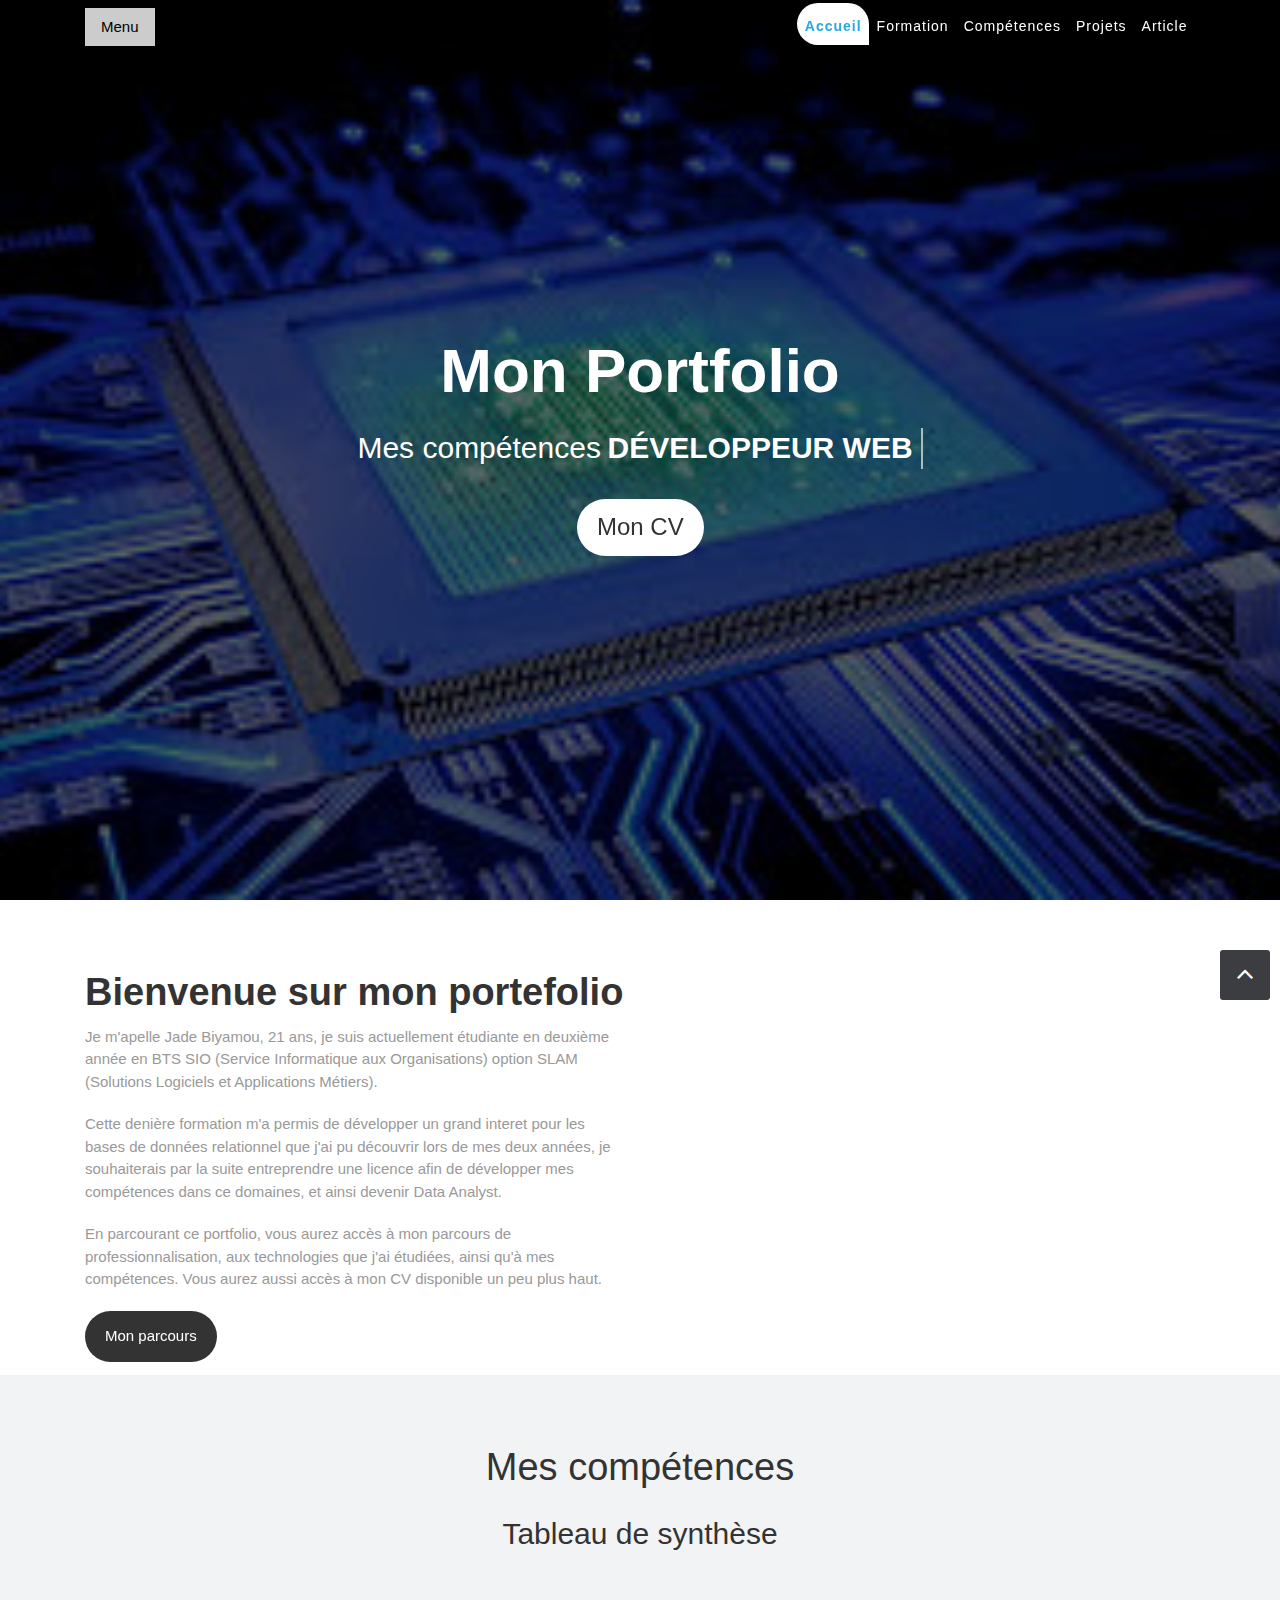
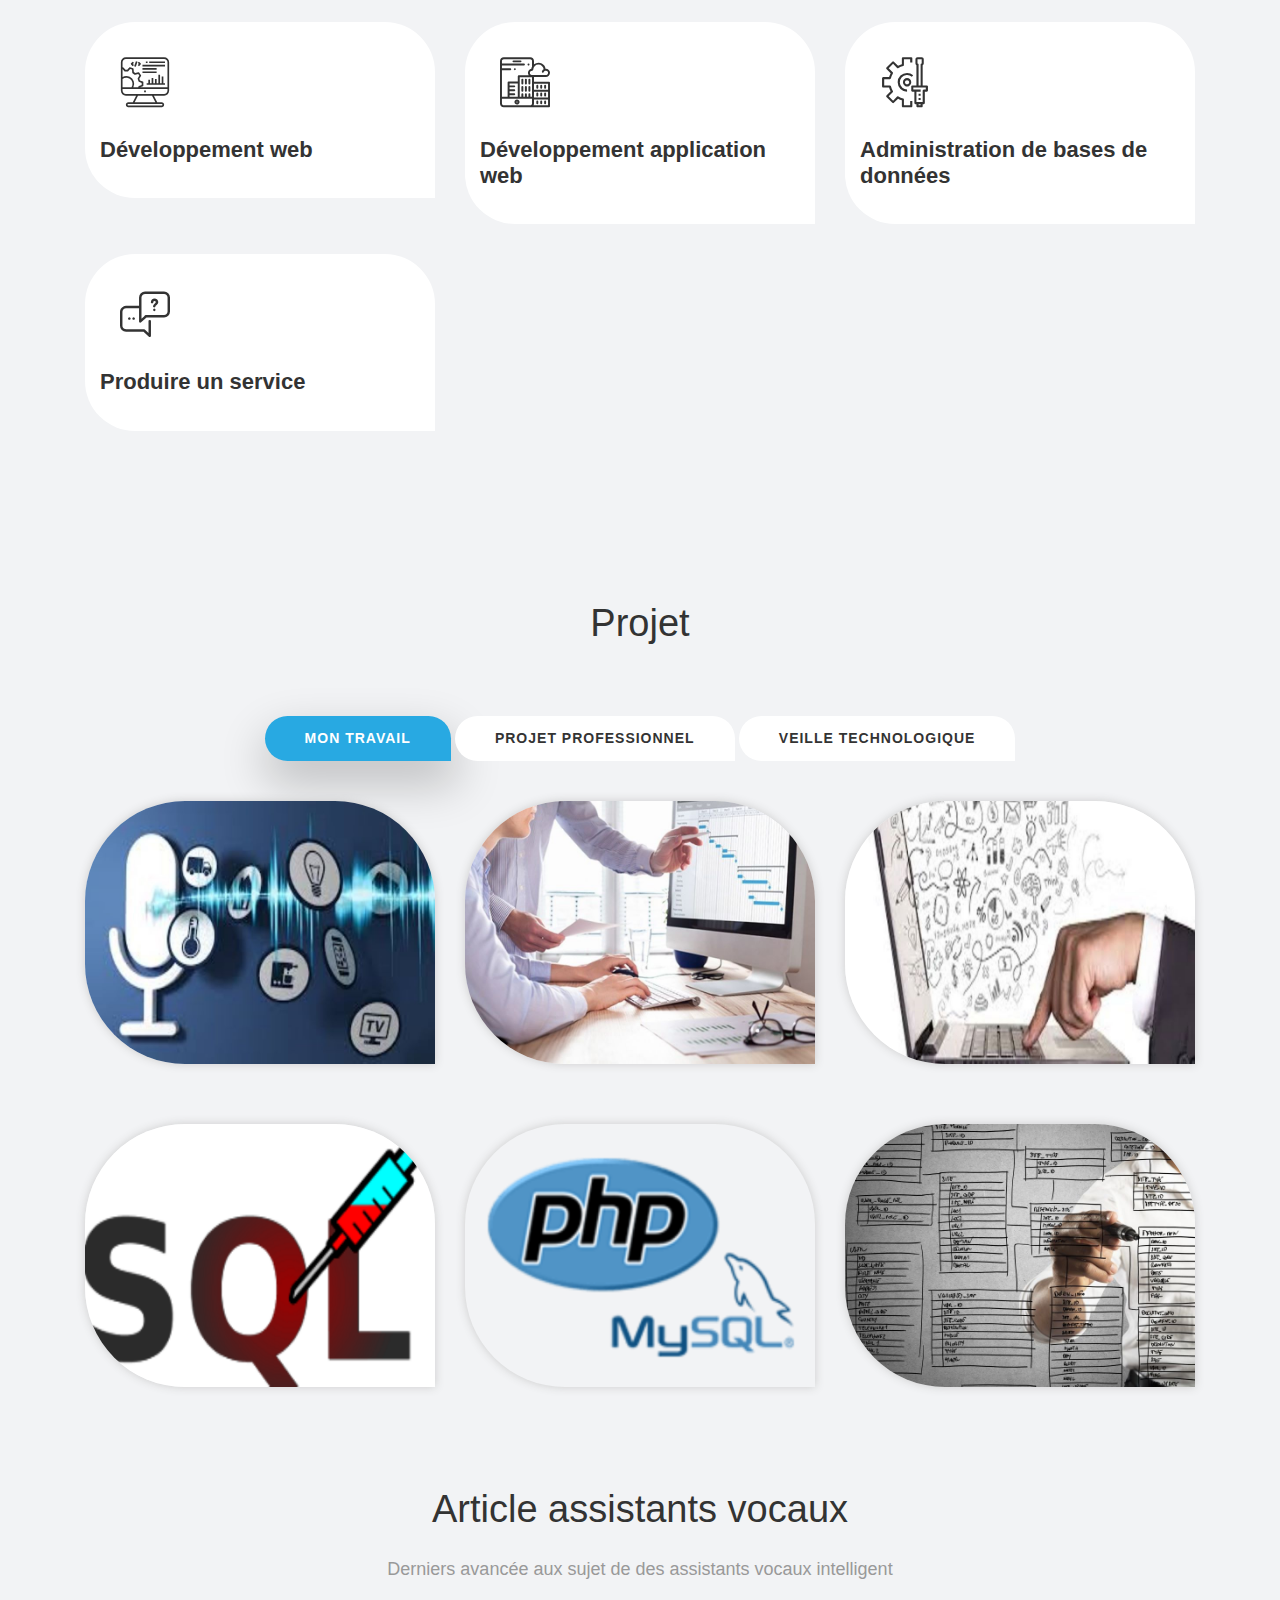
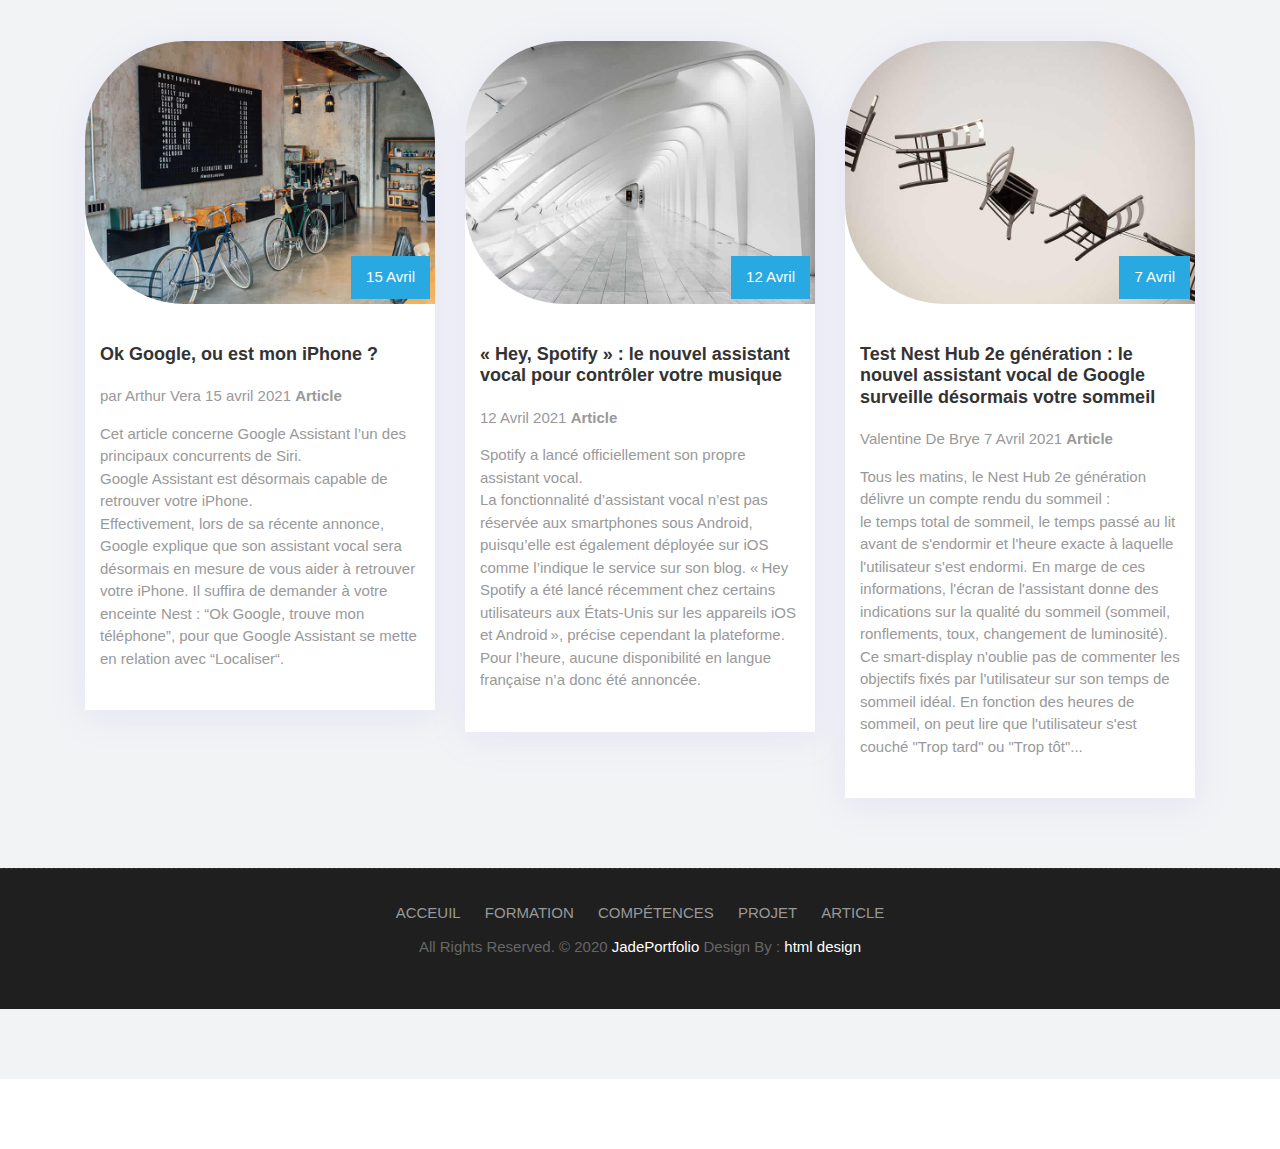
==== commit 1d92d89b: "Mis a jour présentation page d'acceuil et correction d'erreurs" ====
--- a/index.html
+++ b/index.html
@@ -29,14 +29,12 @@
 	<script src="js/modernizr.js"></script> <!-- Modernizr -->
 	<meta name="viewport" content="width=device-width, initial-scale=1">
 <link rel="stylesheet" href="https://www.w3schools.com/w3css/4/w3.css">
-<body>
 
     <!--[if lt IE 9]>
       <script src="https://oss.maxcdn.com/libs/html5shiv/3.7.0/html5shiv.js"></script>
       <script src="https://oss.maxcdn.com/libs/respond.js/1.4.2/respond.min.js"></script>
     <![endif]-->
 
-</head>
 <body id="page-top" class="politics_version">
 
     <!-- LOADER -->
@@ -46,20 +44,22 @@
 		</div>
     </div><!-- end loader -->
     <!-- END LOADER -->
+
+	<!--Navigation -->
 	<nav class="navbar navbar-expand-lg navbar-dark fixed-top" id="mainNav">
       <div class="container">    
       	<div class="w3-dropdown-hover" id="mainNav">
-      		<button class="w3-button">Menu</button>
-    <div class="w3-dropdown-content w3-bar-block w3-card-4">
-      <a href="#Acceuil" class="w3-bar-item w3-button">Accueil</a>
-      <a href="Jade_BiyamouCV.pdf" class="w3-bar-item w3-button">Mon CV</a>
-		<a href="parcours.html" class="w3-bar-item w3-button">Mon parcours</a>
-      <a href="#compétences" class="w3-bar-item w3-button">Mes compétences</a>
-      <a href="#projet" class="w3-bar-item w3-button">Projets</a>
-      <a href="veille.html" class="w3-bar-item w3-button">Veille technologique</a>
-      <a href="Projetprof.html" class="w3-bar-item w3-button">Projets professionnels</a>
-
-    </div>
+      		<button class="w3-button">Menu
+			</button>
+				<div class="w3-dropdown-content w3-bar-block w3-card-4">
+					<a href="#Acceuil" class="w3-bar-item w3-button">Accueil</a>
+					<a href="Jade_BiyamouCV.pdf" class="w3-bar-item w3-button">Mon CV</a>
+					<a href="parcours.html" class="w3-bar-item w3-button">Mon parcours</a>
+					<a href="#compétences" class="w3-bar-item w3-button">Mes compétences</a>
+					<a href="#projet" class="w3-bar-item w3-button">Projets</a>
+					<a href="veille.html" class="w3-bar-item w3-button">Veille technologique</a>
+					<a href="Projetprof.html" class="w3-bar-item w3-button">Projets professionnels</a>
+				</div>
 	</div>
         <div class="collapse navbar-collapse" id="navbarResponsive">
           <ul class="navbar-nav text-uppercase ml-auto">
@@ -105,19 +105,26 @@
             <div class="row">
                 <div class="col-md-6">
                     <div class="message-box">                        
-                        <h2>Ma formation BTS Services informatiques aux organisations</h2>
-                        <p> Le BTS Services Informatiques aux Organisations est un diplôme recconu par l'état de niveau BAC+2. Il remplace depuis Septembre 2011, l'ancien BTS IG (Informatique de gestion). En effet, cette nouvelle formule réponds aux attentes de la profession en matière de qualification. Le programme a évolué en fonction de la place et du rôle des TIC (Technologies de l'Information et de la Communication)
-                        Et propose deux spécialités bien distinctes : 
-                        Le BTS SIO Option SISR et le BTS SIO Option SLAM. </p>
-                        <h3>Option B solutions logicielles et applications métiers (SLAM)</h3>
-						<p>La spécialisation SLAM du BTS SIO est elle plus orientée Développement. Elle permet d'apprendre à réaliser des logiciels, sites webs, applications mobiles, mais aussi de rédiger des documentations techniques liées à celles-ci. De plus, elle permet d'apprendre à former des utilisateurs pour gérer la maintenance des applications.</p>
-                        <h4>Option A solutions d'infrastructure, systèmes et réseaux (SISR)</h4>
-						<p>La spécialisation SISR du BTS SIO permet d’apprendre un métier qui consiste à installer, configurer et gérer les équipements et les réseaux informatiques. Cela signifie intervenir sur la conception, la mise en place, le déploiement et la maintenance de programmes destinés à la gestion au sein d’une organisation.</p>
-						
-
-                        <a href="https://pedagogie.ac-reunion.fr/fileadmin/ANNEXES-ACADEMIQUES/03-PEDAGOGIE/03-LYCEE/Voie-generale-technologique/Economie-gestion/ressources-peda/bts-sio/Fiche_BTS_SIO.pdf" class="sim-btn hvr-bounce-to-top"><span>En savoir plus sur la formation</span></a>
-
-                        <a href="parcours.html"class="sim-btn hvr-bounce-to-top"><span>Mon parcours</span></a>
+                        <h2>Bienvenue sur mon portefolio</h2>
+						<p>
+							Je m'apelle Jade Biyamou, 21 ans, je suis actuellement étudiante
+							en deuxième année en BTS SIO (Service Informatique aux Organisations)
+							option SLAM (Solutions Logiciels et Applications Métiers).
+
+						</p>
+                        <p>
+							Cette denière formation m'a permis de développer un grand interet
+							pour les bases de données relationnel que j'ai pu découvrir lors de mes deux années,
+							je souhaiterais par la suite entreprendre une licence afin de développer mes compétences dans ce domaines,
+							et ainsi devenir Data Analyst.
+						</p>
+
+						<p>
+							En parcourant ce portfolio, vous aurez accès à mon parcours de professionnalisation,
+							aux technologies que j'ai étudiées, ainsi qu'à mes compétences.
+							Vous aurez aussi accès à mon CV disponible un peu plus haut.
+						</p>
+                        <a href="parcours.html" class="sim-btn hvr-bounce-to-top"><span>Mon parcours</span></a>
                     </div><!-- end messagebox -->
                 </div><!-- end col -->
 
@@ -384,5 +391,7 @@
     <script src="js/custom.js"></script>
     <script src="js/jquery.vide.js"></script>
 
+	</div>
+	</div>
 </body>
 </html>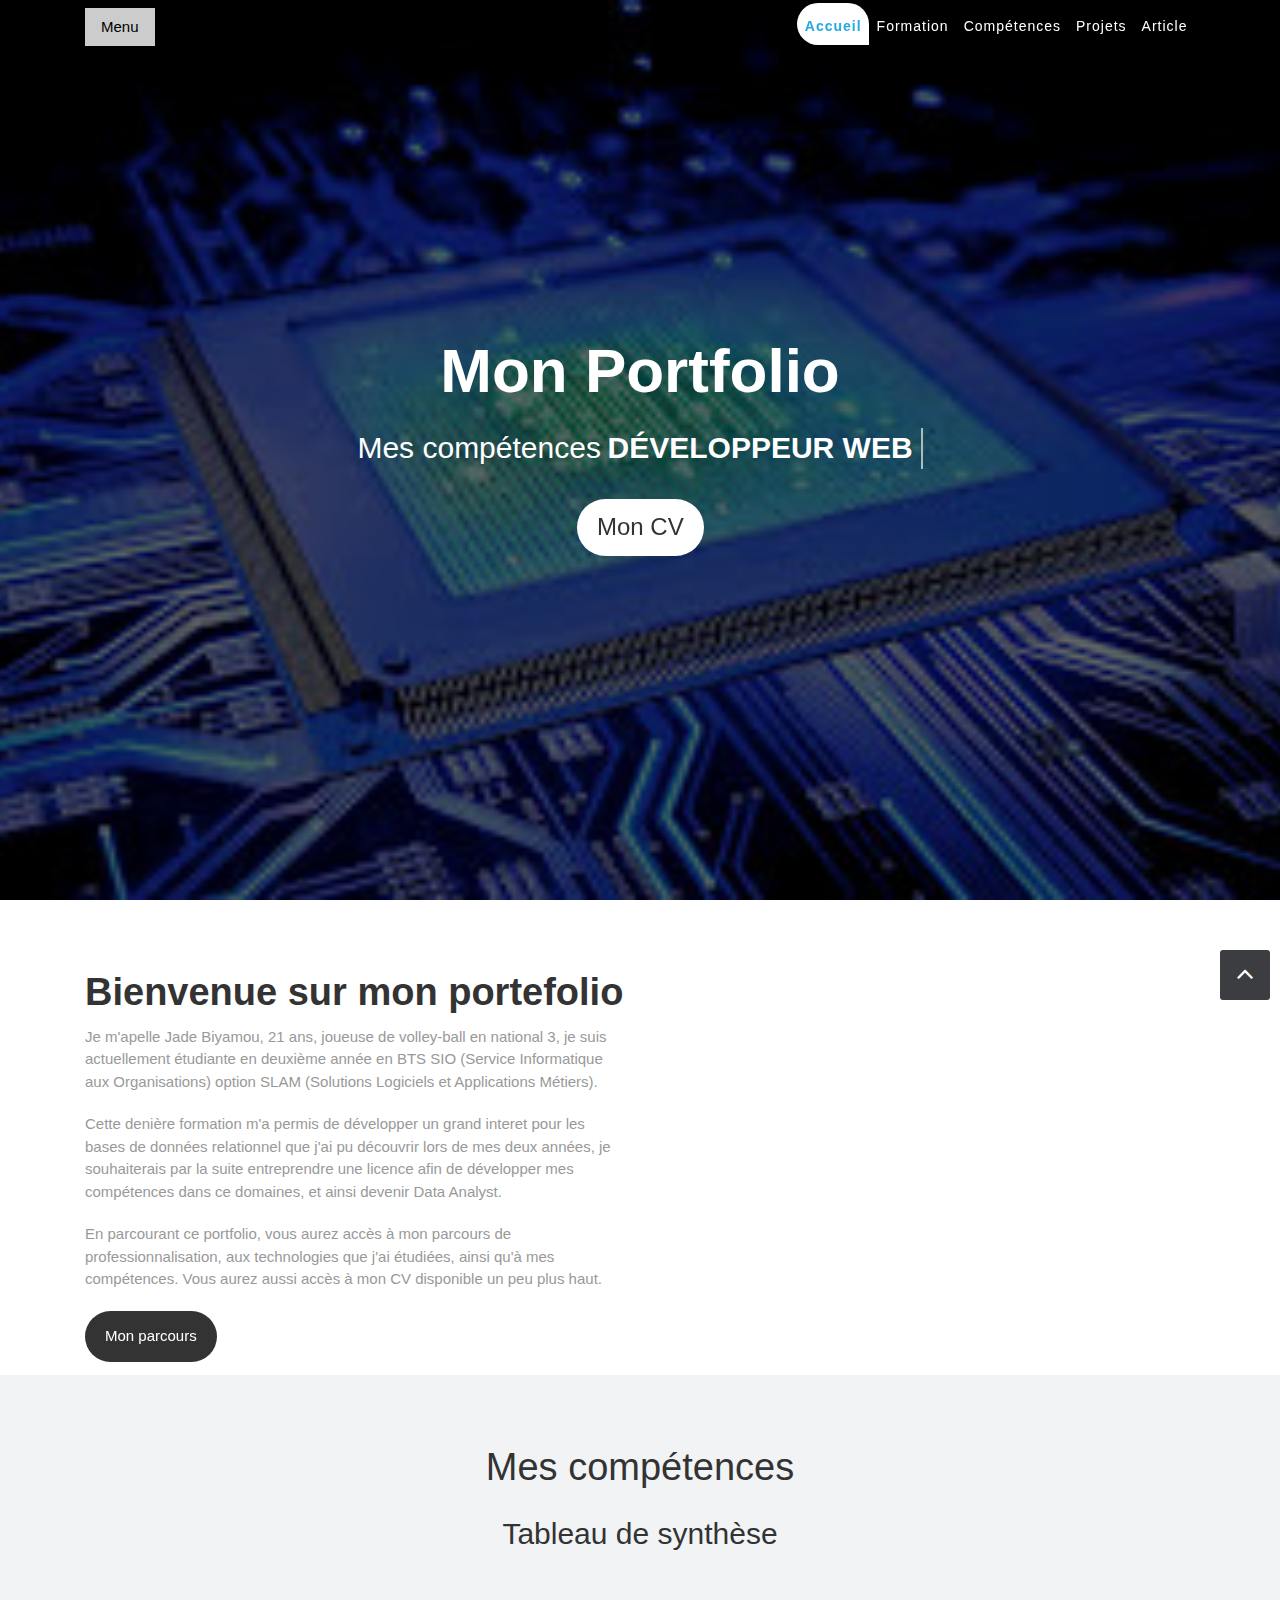
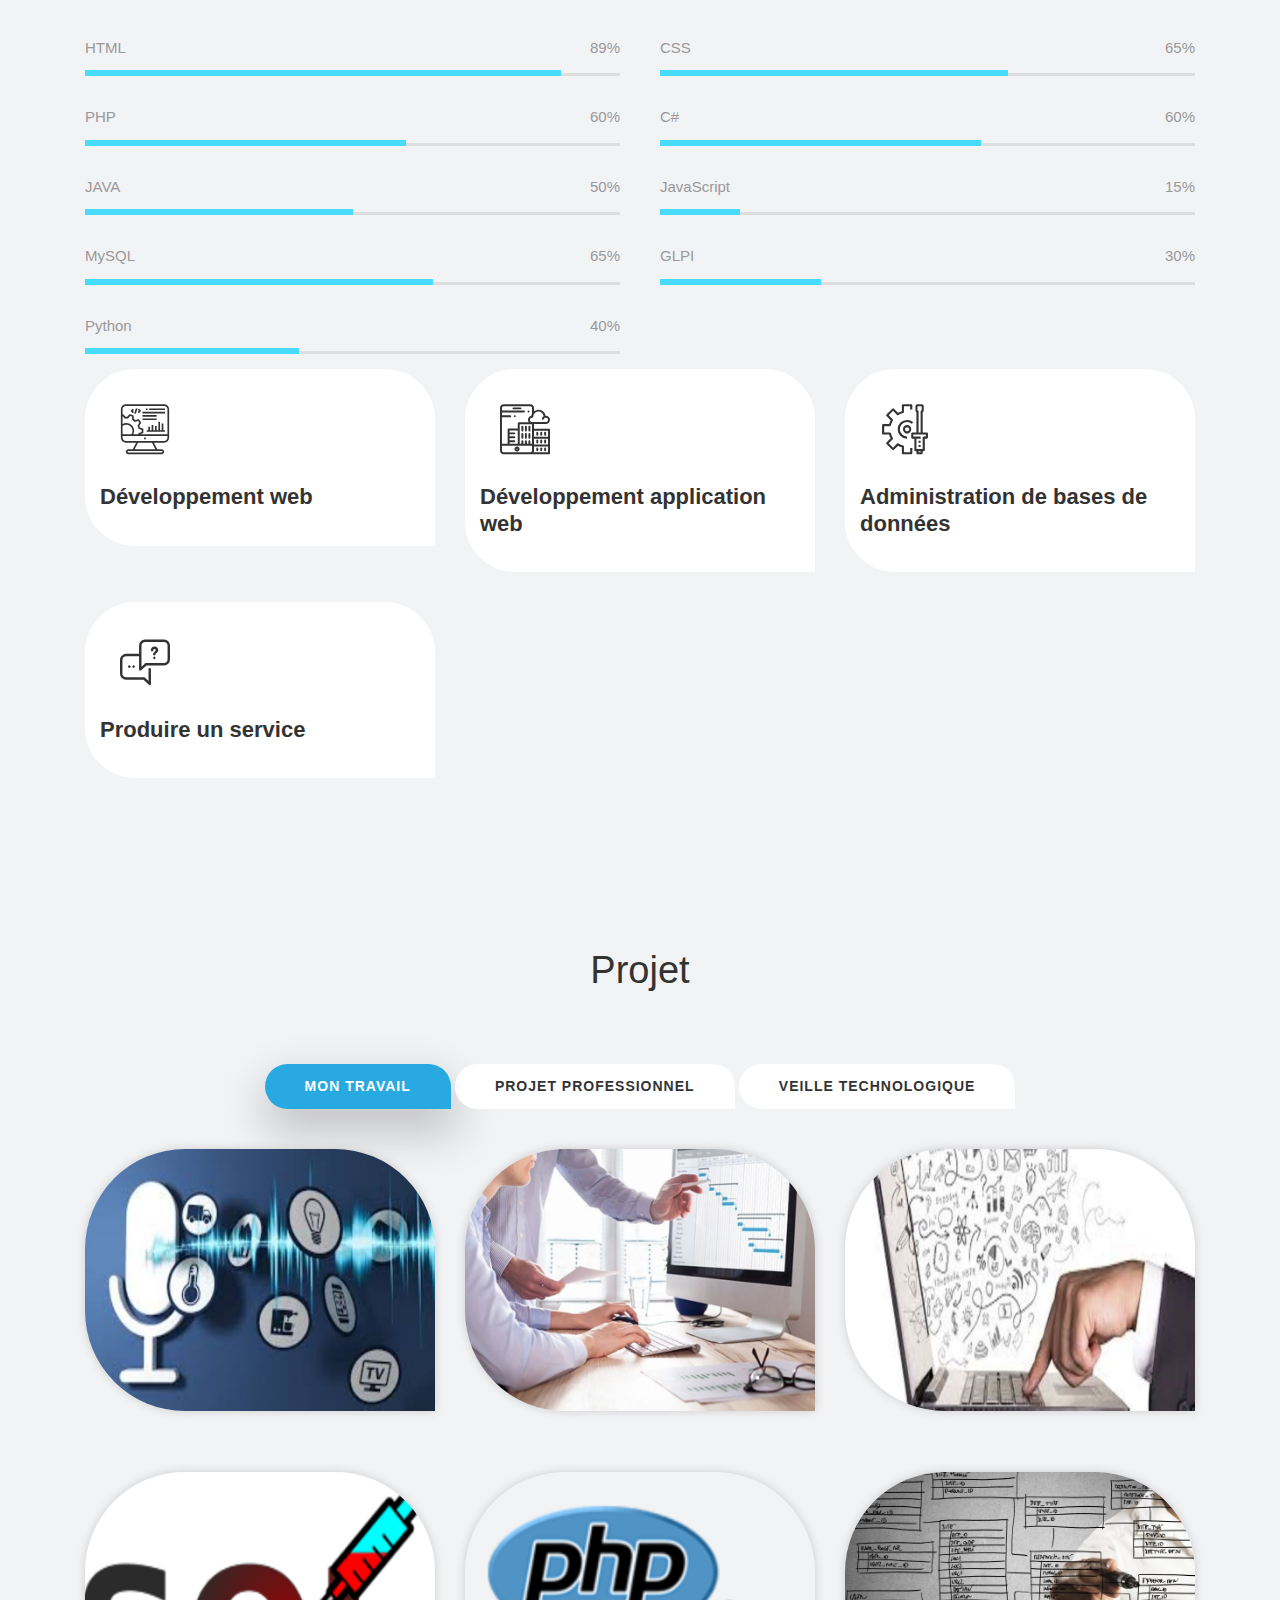
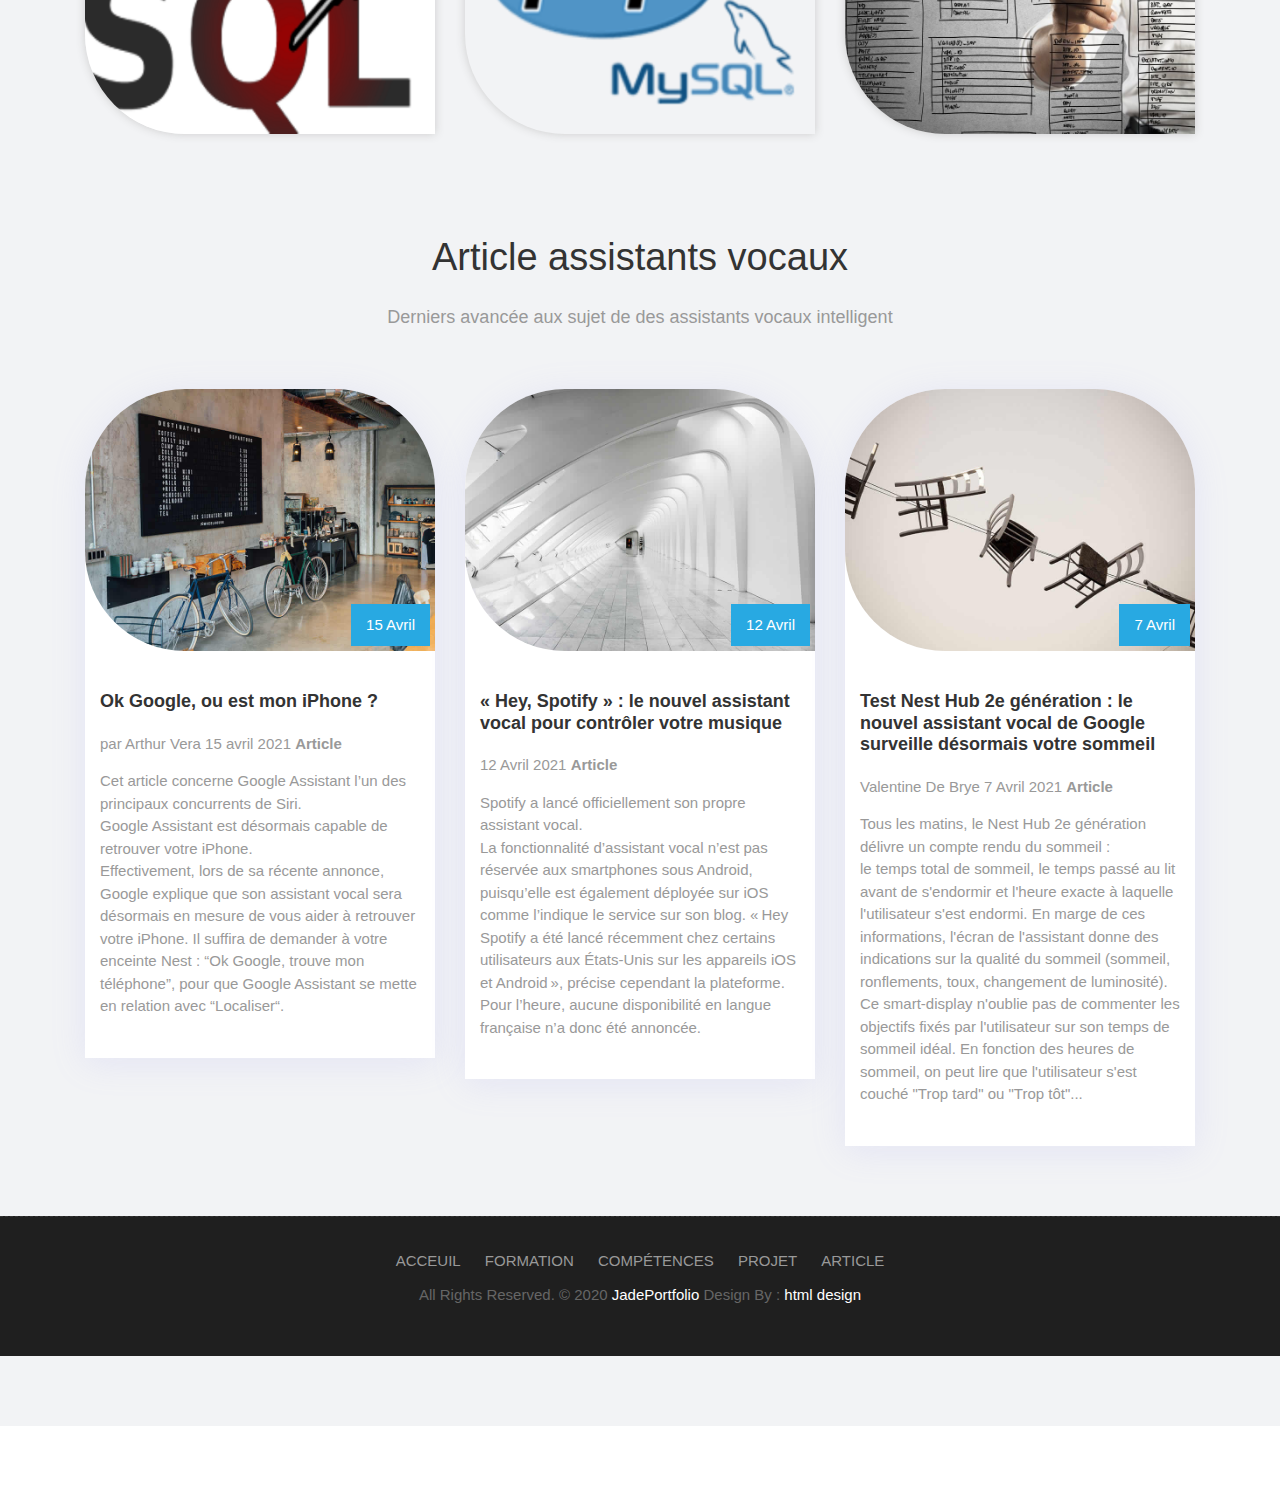
==== commit 34bfd735: "Mis a jour présentation page d'acceuil" ====
--- a/index.html
+++ b/index.html
@@ -107,7 +107,7 @@
                     <div class="message-box">                        
                         <h2>Bienvenue sur mon portefolio</h2>
 						<p>
-							Je m'apelle Jade Biyamou, 21 ans, je suis actuellement étudiante
+							Je m'apelle Jade Biyamou, 21 ans, joueuse de volley-ball en national 3, je suis actuellement étudiante
 							en deuxième année en BTS SIO (Service Informatique aux Organisations)
 							option SLAM (Solutions Logiciels et Applications Métiers).
 
@@ -118,7 +118,6 @@
 							je souhaiterais par la suite entreprendre une licence afin de développer mes compétences dans ce domaines,
 							et ainsi devenir Data Analyst.
 						</p>
-
 						<p>
 							En parcourant ce portfolio, vous aurez accès à mon parcours de professionnalisation,
 							aux technologies que j'ai étudiées, ainsi qu'à mes compétences.
@@ -143,6 +142,72 @@
 				<a href="tableaucomp.pdf"><h2>Tableau de synthèse</h2></a>
 
             </div><!-- end title -->
+
+			<div class="skills">
+				<div class="skill">
+					<div class="skill-info">
+						<span>HTML</span>
+						<span>89%</span>
+					</div>
+					<div class="skill-bar html"></div>
+				</div>
+				<div class="skill">
+					<div class="skill-info">
+						<span>CSS</span>
+						<span>65%</span>
+					</div>
+					<div class="skill-bar css"></div>
+				</div>
+				<div class="skill">
+					<div class="skill-info">
+						<span>PHP</span>
+						<span>60%</span>
+					</div>
+					<div class="skill-bar php"></div>
+				</div>
+				<div class="skill">
+					<div class="skill-info">
+						<span>C#</span>
+						<span>60%</span>
+					</div>
+					<div class="skill-bar csharp"></div>
+				</div>
+				<div class="skill">
+					<div class="skill-info">
+						<span>JAVA</span>
+						<span>50%</span>
+					</div>
+					<div class="skill-bar java"></div>
+				</div>
+				<div class="skill">
+					<div class="skill-info">
+						<span>JavaScript</span>
+						<span>15%</span>
+					</div>
+					<div class="skill-bar js"></div>
+				</div>
+				<div class="skill">
+					<div class="skill-info">
+						<span>MySQL</span>
+						<span>65%</span>
+					</div>
+					<div class="skill-bar sql"></div>
+				</div>
+				<div class="skill">
+					<div class="skill-info">
+						<span>GLPI</span>
+						<span>30%</span>
+					</div>
+					<div class="skill-bar GLPI"></div>
+				</div>
+				<div class="skill">
+					<div class="skill-info">
+						<span>Python</span>
+						<span>40%</span>
+					</div>
+					<div class="skill-bar Python"></div>
+				</div>
+			</div>
 
             <div class="row">
 				<div class="col-md-4">
--- a/css/custom.css
+++ b/css/custom.css
@@ -1,2 +1,56 @@
+.skills{
+    margin-top: 40px;
+    display: flex;
+    justify-content: space-between;
+    flex-wrap: wrap;
+}
+.skill{
+    width: calc(50% - 20px);
+    margin: 15px 0;
+}
+.skill-info{
+    display: flex;
+    justify-content: space-between;
+}
+.skill-bar{
+    height: 3px;
+    background-color: #ddd;
+    margin-top: 14px;
+    position: relative;
+}
+.skill-bar::after{
+    content: "";
+    position: absolute;
+    height: 6px;
+    background-color: #48dbfb;
+    bottom: 0;
+}
 
+.html:after{
+    width: 89%;
+}
+.css:after{
+    width: 65%;
+}
+.php:after{
+    width: 60%;
+}
+.csharp:after{
+    width: 60%;
+}
+.java:after{
+    width: 50%;
+}
+.js:after{
+    width: 15%;
+}
+.sql:after{
+    width: 65%;
+}
+.GLPI:after{
+    width: 30%;
+}
+.Python:after{
+    width: 40%;
+}
 /** ADD YOUR AWESOME CODES HERE **/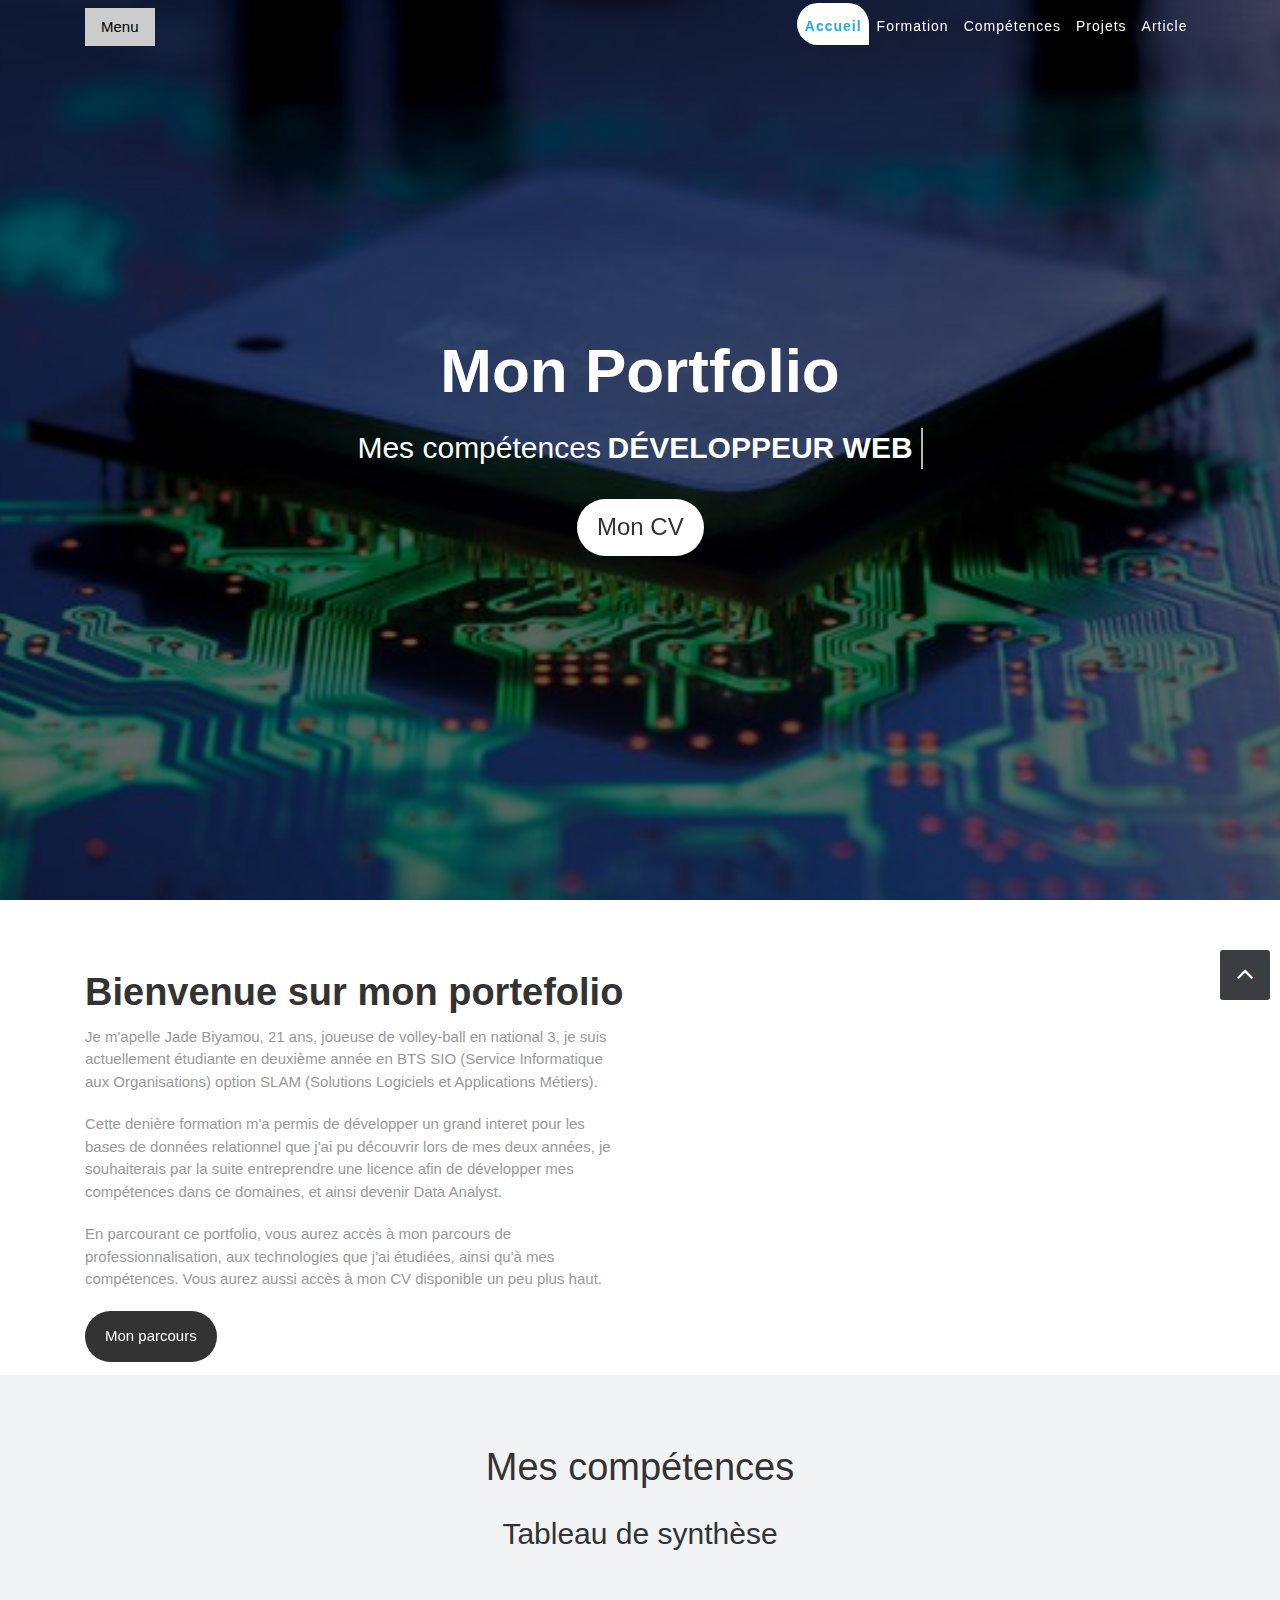
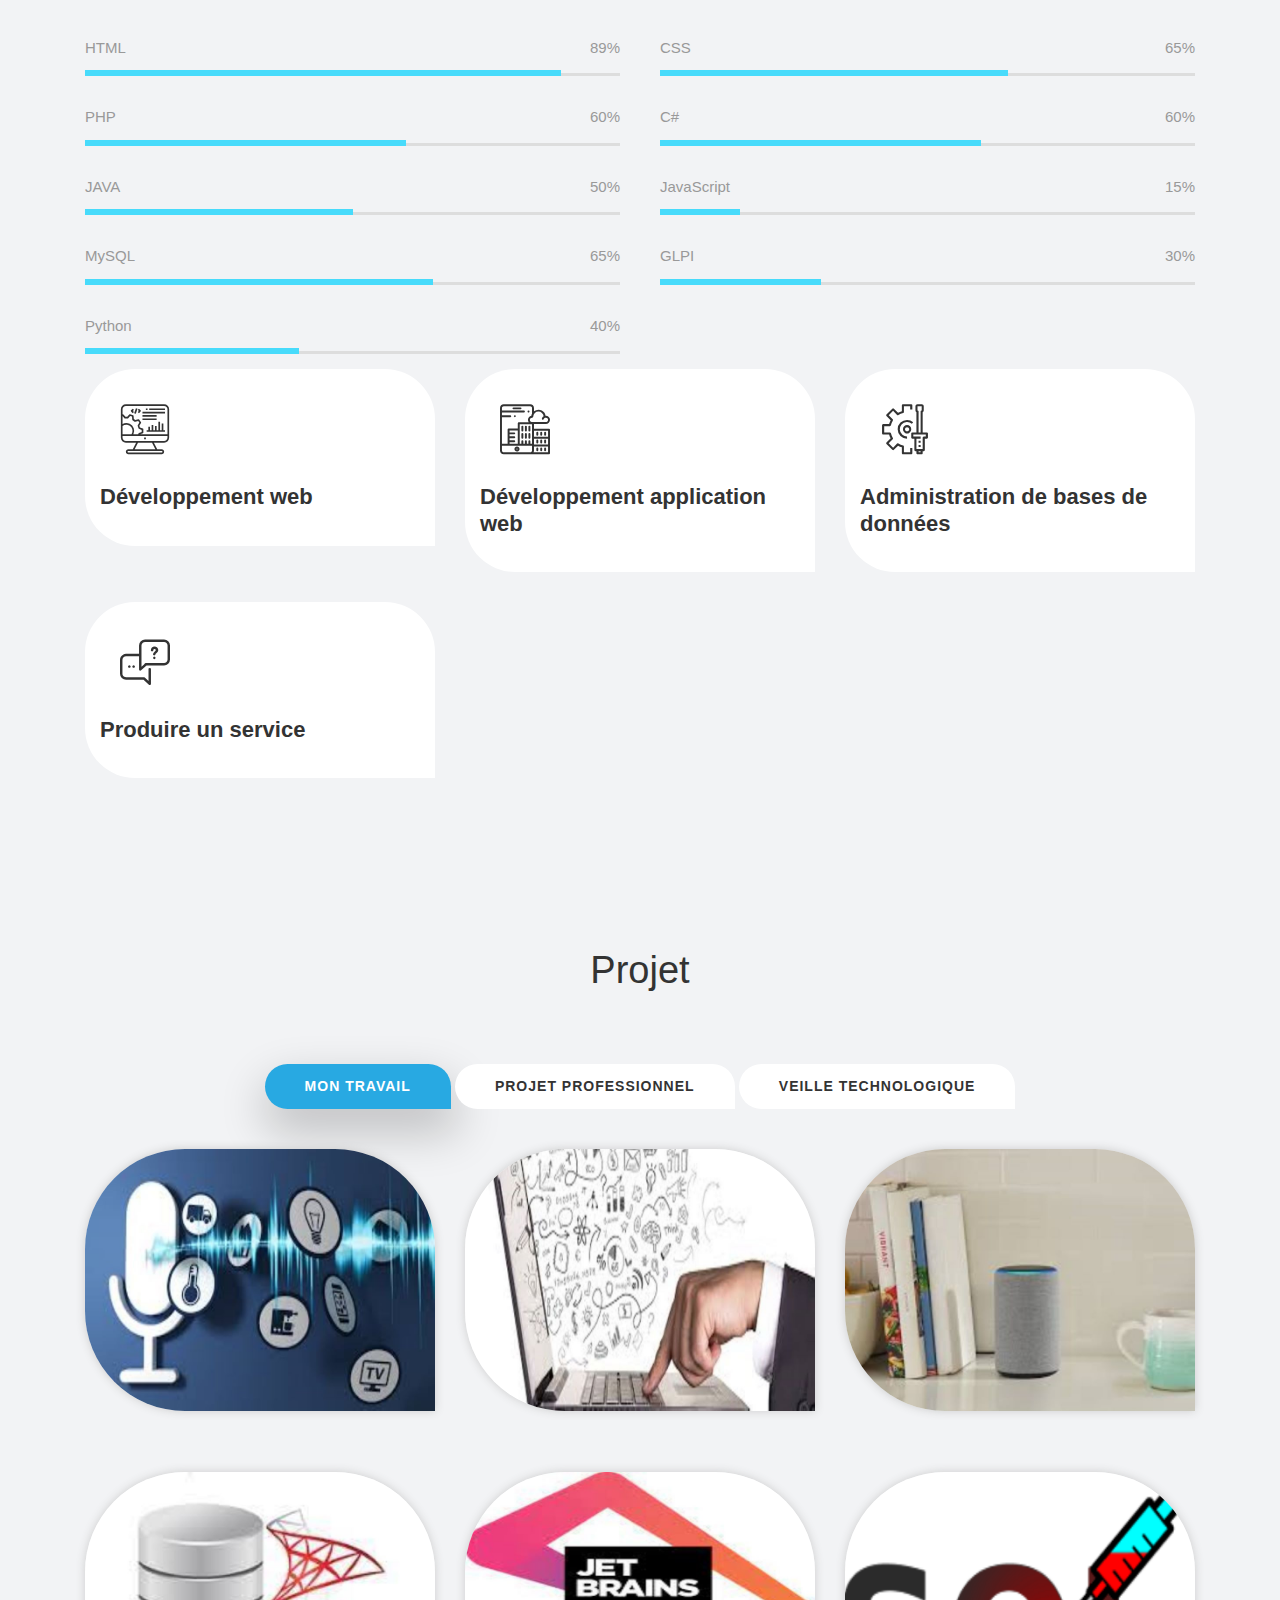
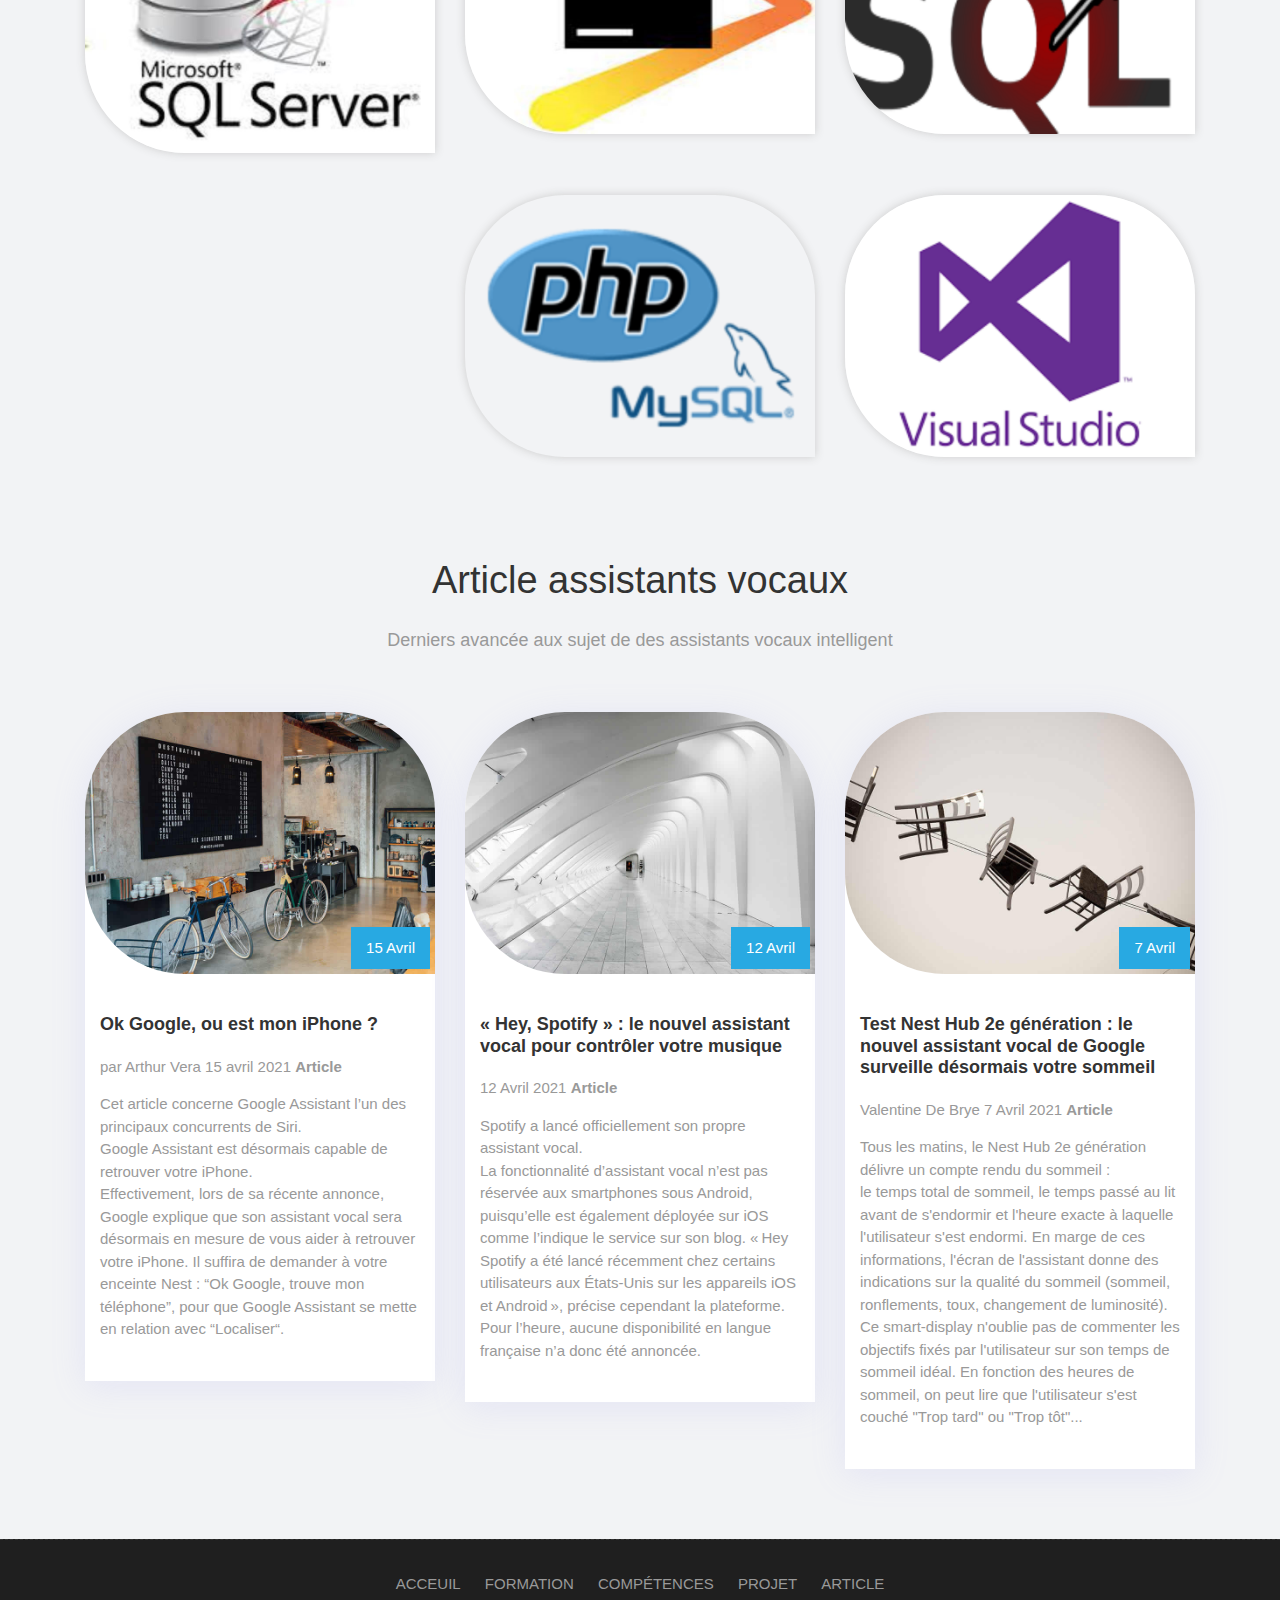
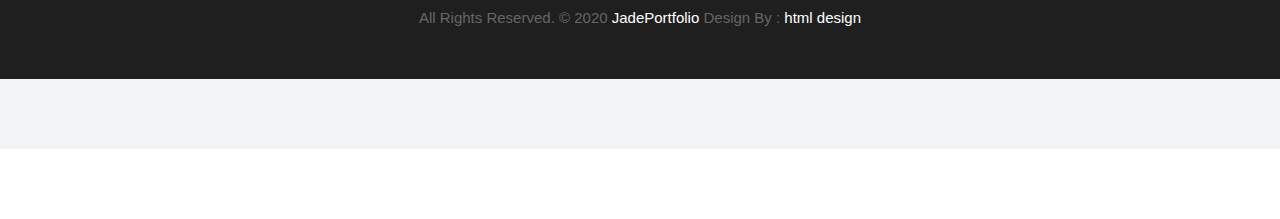
==== commit a2d00243: "Mis a jour page veille.html" ====
--- a/index.html
+++ b/index.html
@@ -82,7 +82,7 @@
         </div>
       </div>
     </nav>	
-	<section id="Acceuil" class="main-banner parallaxie" style="background: url('uploads/banner-01.jpg')">
+	<section id="Acceuil" class="main-banner parallaxie" style="background: url('uploads/cartemere.jpg')">
 		<div class="heading">
 			<h1>Mon portfolio</h1>			
 			<h3 class="cd-headline clip is-full-width">
@@ -270,19 +270,34 @@
 						<img src="uploads/assistantvocaux.jpg" class="img-fluid" alt="Image">
 						</div>
 				</div>
+
+				<div class="col-md-4 col-sm-6 gallery-grid gal_c">
+					<div class="gallery-single fix">
+						<a href="veille.html"></a>
+
+						<img src="uploads/veilletechno1.jpg" class="img-fluid" alt="Image">
+					</div>
+				</div>
+
+				<div class="col-md-4 col-sm-6 gallery-grid gal_c">
+					<div class="gallery-single fix">
+						<a href="veille.html"></a>
+
+						<img src="uploads/enceinte.jpg" class="img-fluid" alt="Image">
+					</div>
+				</div>
 				
 				<div class="col-md-4 col-sm-6 gallery-grid gal_b">
 					<div class="gallery-single fix">
 						 <a href="Projetprof.html"></a>
-						<img src="uploads/projet1.jpg" class="img-fluid" alt="Image">
-					</div>
-				</div>
-				
-				<div class="col-md-4 col-sm-6 gallery-grid gal_c">
-					<div class="gallery-single fix">
-						<a href="veille.html"></a>
-
-						<img src="uploads/veilletechno1.jpg" class="img-fluid" alt="Image">
+						<img src="uploads/sqlserv.jpg" class="img-fluid" alt="Image">
+					</div>
+				</div>
+
+				<div class="col-md-4 col-sm-6 gallery-grid gal_b">
+					<div class="gallery-single fix">
+						<a href="Projetprof.html"></a>
+						<img src="uploads/jetb.jpg" class="img-fluid" alt="Image">
 					</div>
 				</div>
 				
@@ -304,7 +319,7 @@
 				<div class="col-md-4 col-sm-6 gallery-grid gal_b">
 					<div class="gallery-single fix">
 						 <a href="Projetprof.html"></a>
-						<img src="uploads/stage1.jpg" class="img-fluid" alt="Image">
+						<img src="uploads/visual.png" class="img-fluid" alt="Image">
 					</div>
 				</div>
 		</div>
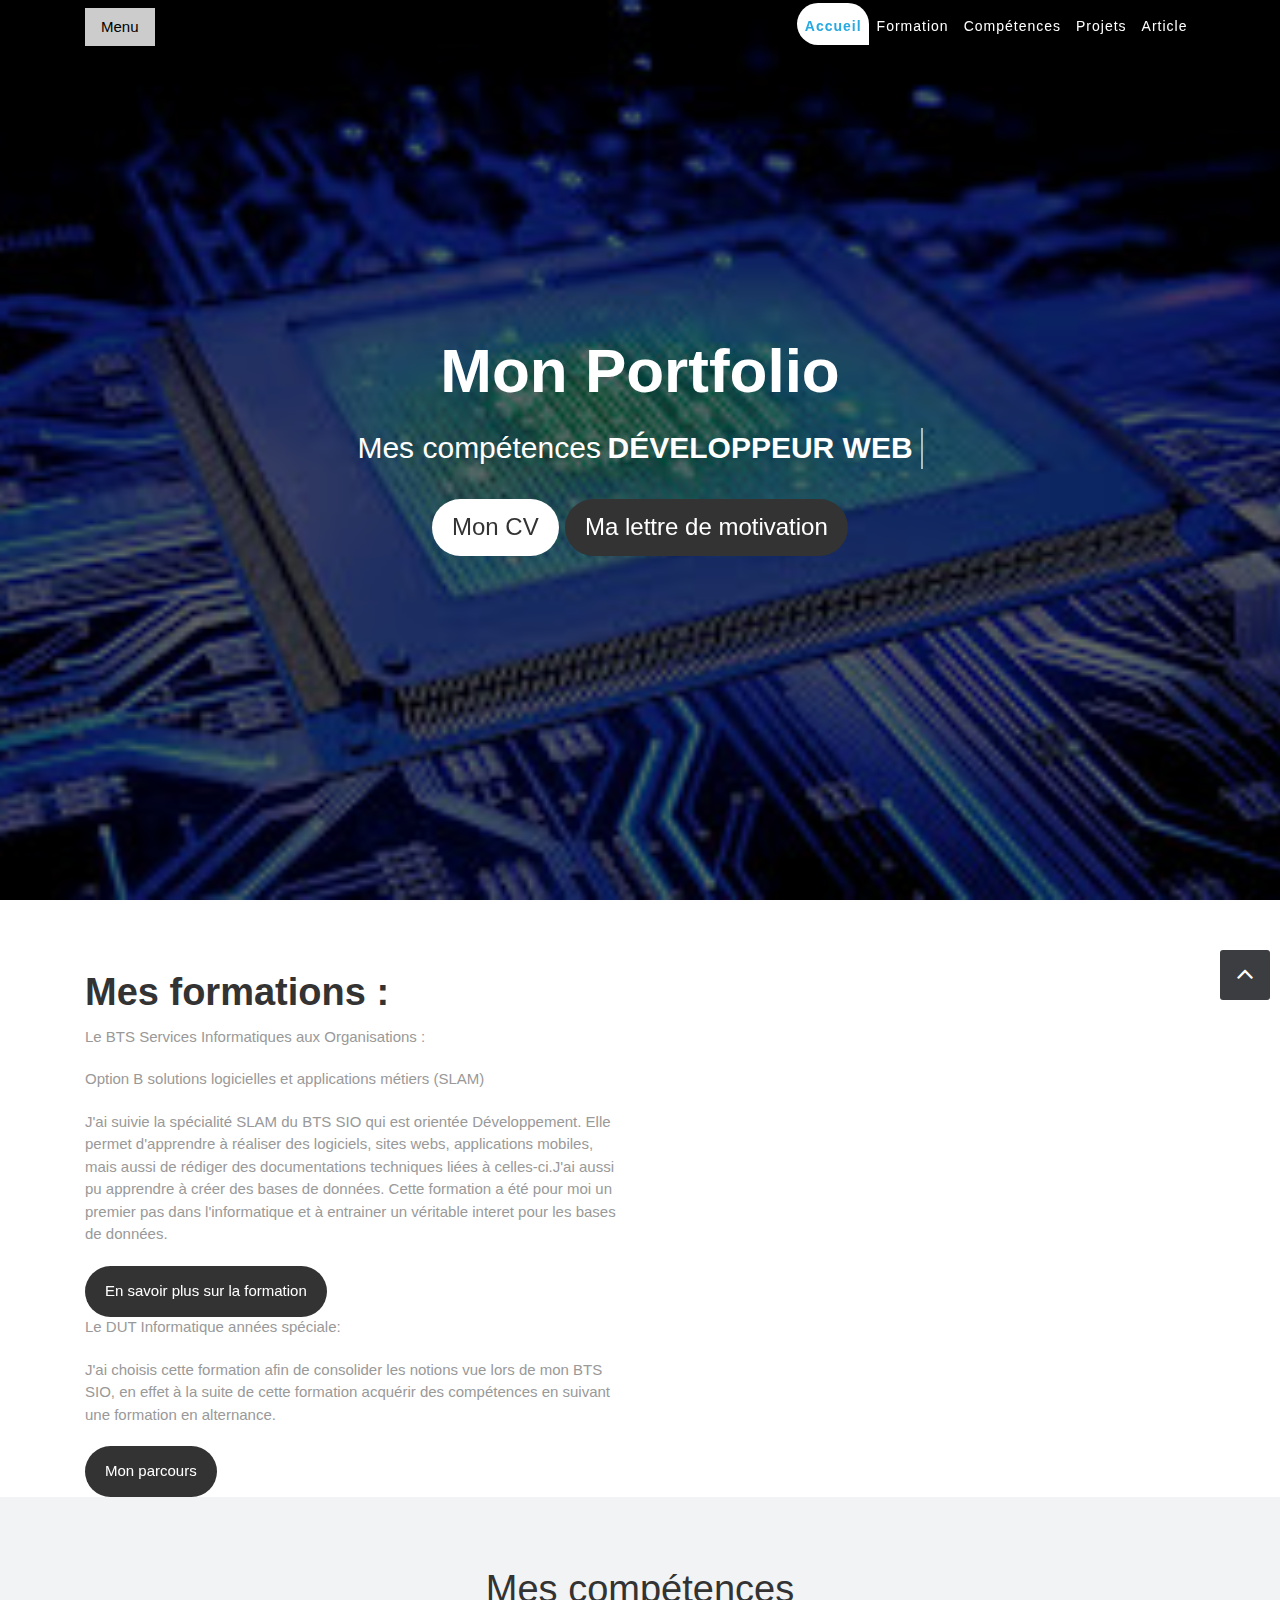
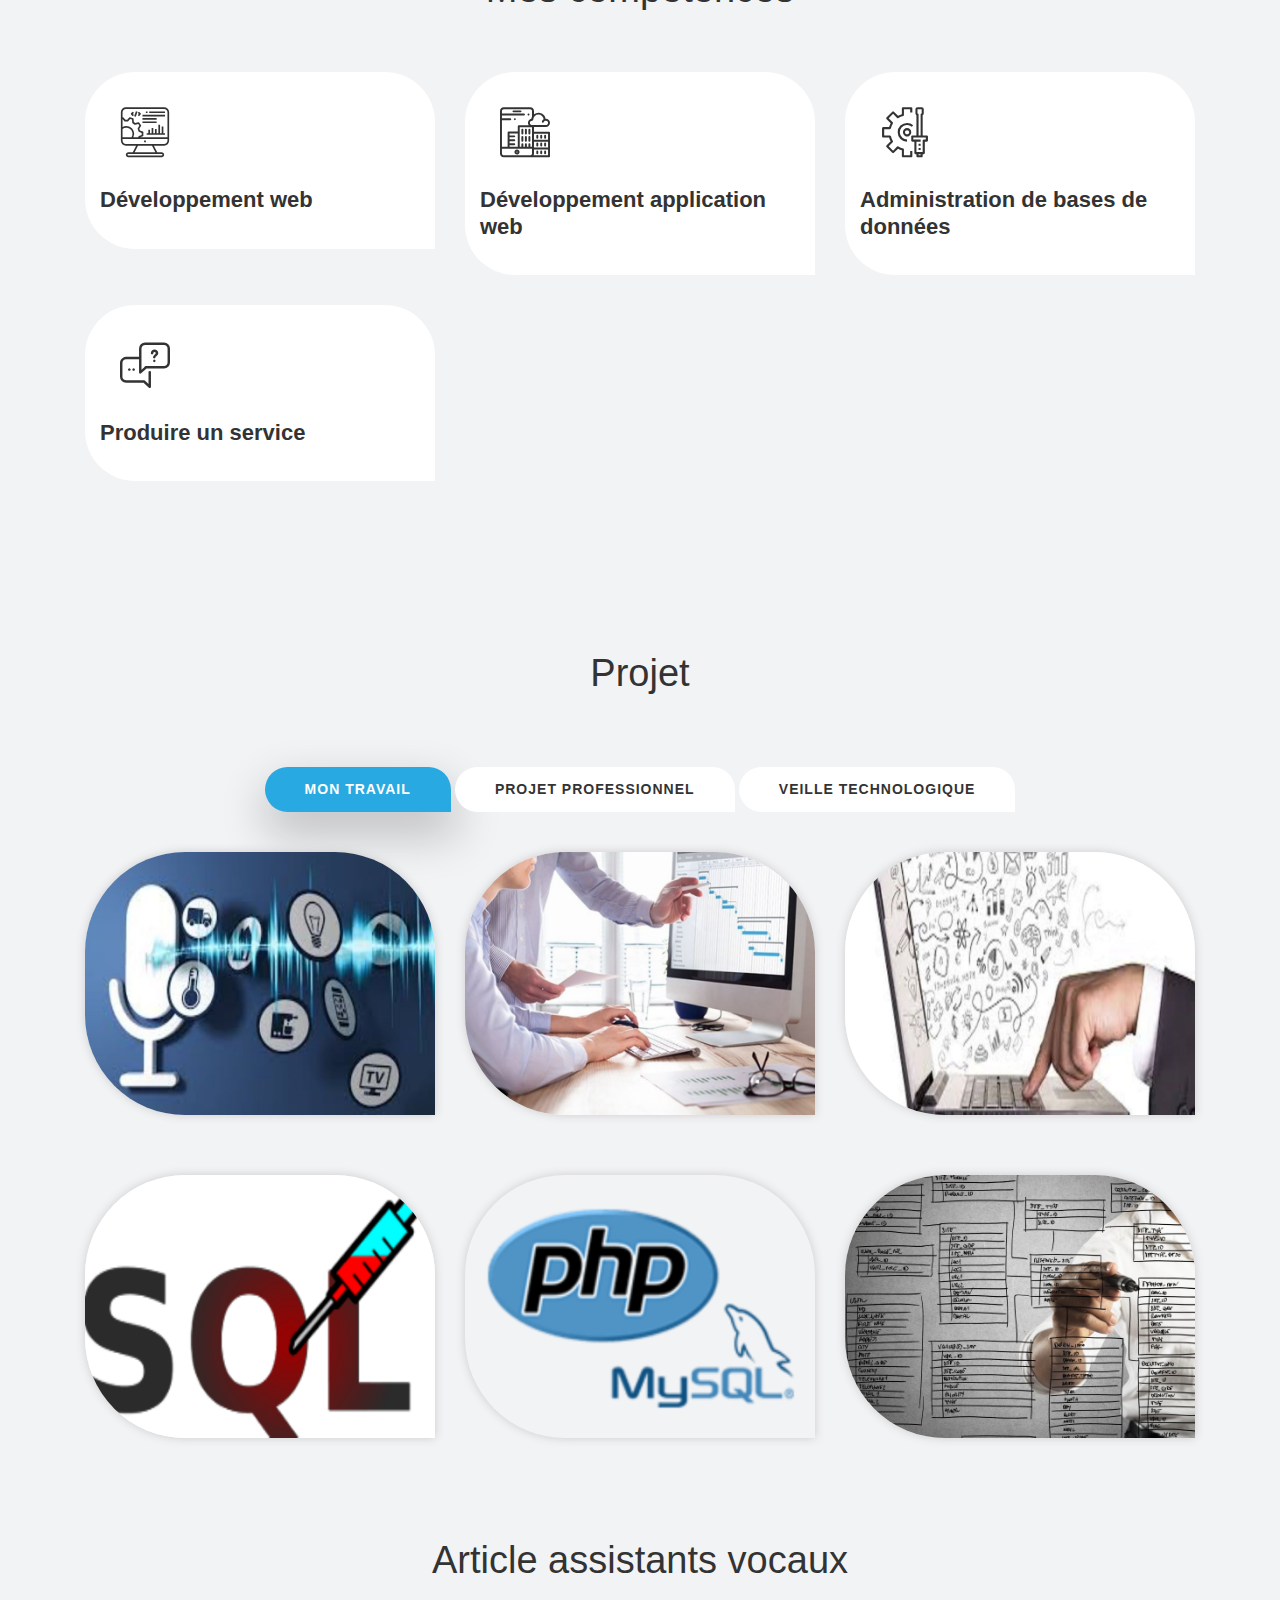
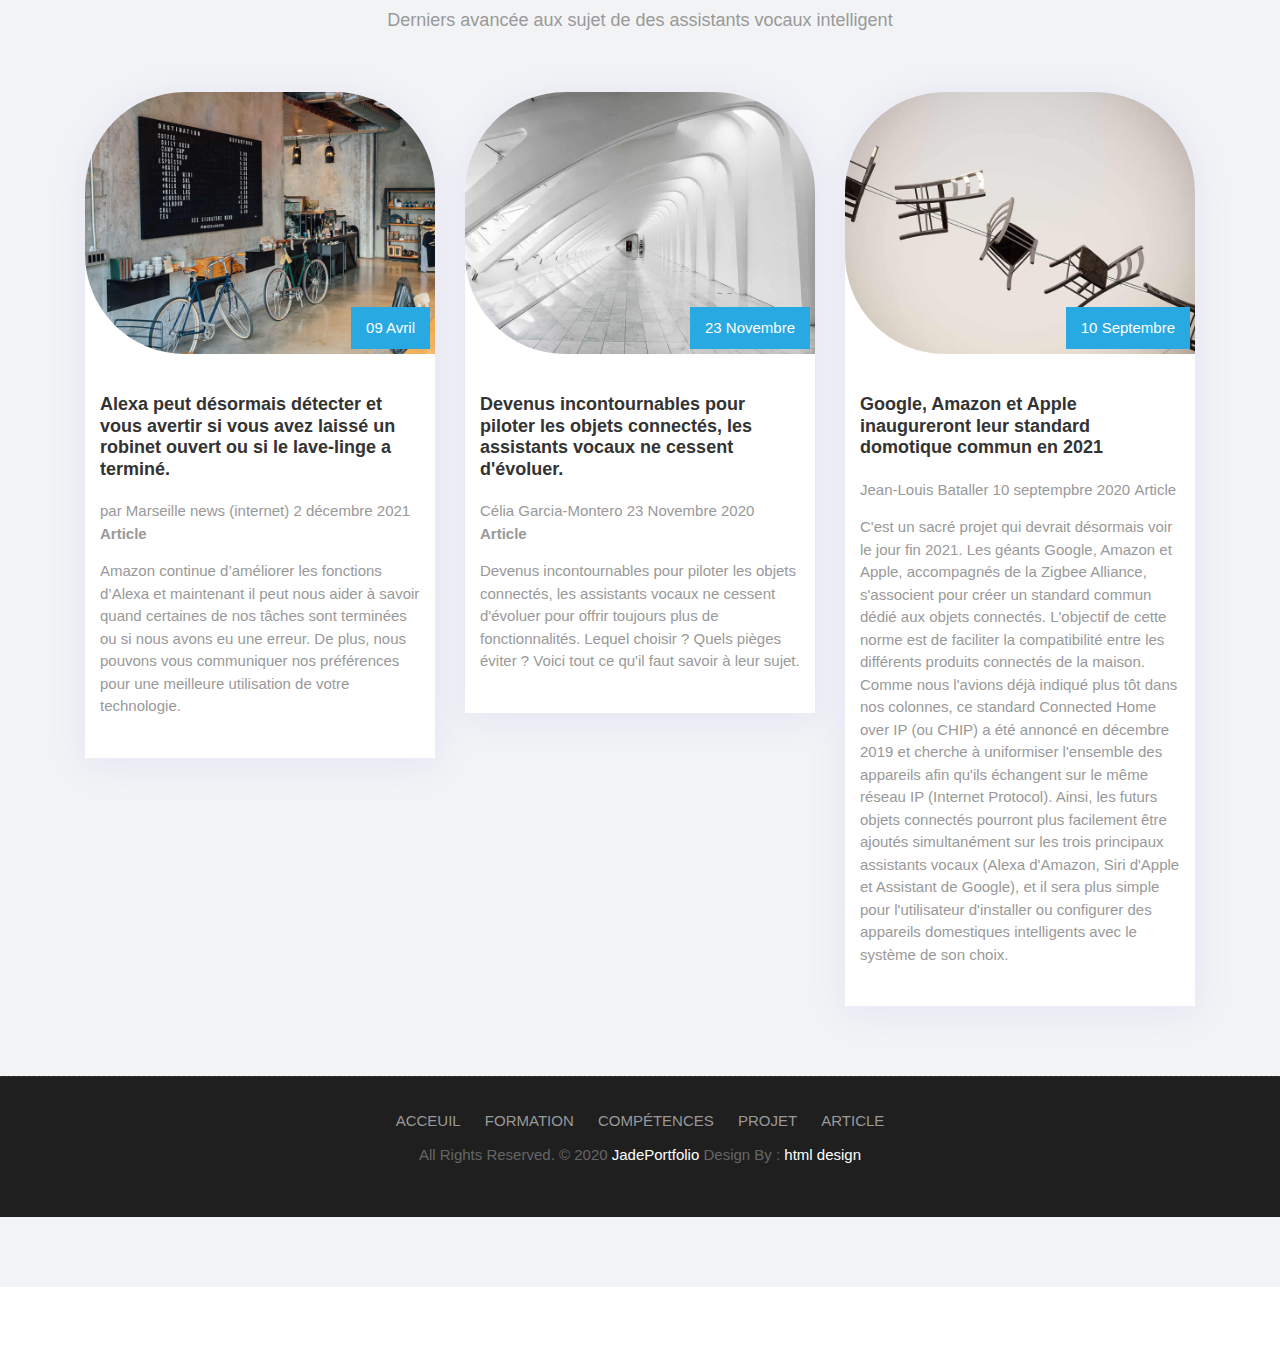
==== commit ef84c582: "Add files via upload" ====
--- a/index.html
+++ b/index.html
@@ -29,12 +29,14 @@
 	<script src="js/modernizr.js"></script> <!-- Modernizr -->
 	<meta name="viewport" content="width=device-width, initial-scale=1">
 <link rel="stylesheet" href="https://www.w3schools.com/w3css/4/w3.css">
+<body>
 
     <!--[if lt IE 9]>
       <script src="https://oss.maxcdn.com/libs/html5shiv/3.7.0/html5shiv.js"></script>
       <script src="https://oss.maxcdn.com/libs/respond.js/1.4.2/respond.min.js"></script>
     <![endif]-->
 
+</head>
 <body id="page-top" class="politics_version">
 
     <!-- LOADER -->
@@ -44,22 +46,21 @@
 		</div>
     </div><!-- end loader -->
     <!-- END LOADER -->
-
-	<!--Navigation -->
 	<nav class="navbar navbar-expand-lg navbar-dark fixed-top" id="mainNav">
       <div class="container">    
       	<div class="w3-dropdown-hover" id="mainNav">
-      		<button class="w3-button">Menu
-			</button>
-				<div class="w3-dropdown-content w3-bar-block w3-card-4">
-					<a href="#Acceuil" class="w3-bar-item w3-button">Accueil</a>
-					<a href="Jade_BiyamouCV.pdf" class="w3-bar-item w3-button">Mon CV</a>
-					<a href="parcours.html" class="w3-bar-item w3-button">Mon parcours</a>
-					<a href="#compétences" class="w3-bar-item w3-button">Mes compétences</a>
-					<a href="#projet" class="w3-bar-item w3-button">Projets</a>
-					<a href="veille.html" class="w3-bar-item w3-button">Veille technologique</a>
-					<a href="Projetprof.html" class="w3-bar-item w3-button">Projets professionnels</a>
-				</div>
+      		<button class="w3-button">Menu</button>
+    <div class="w3-dropdown-content w3-bar-block w3-card-4">
+      <a href="#Acceuil" class="w3-bar-item w3-button">Accueil</a>
+      <a href="CV_Jade_Biyamou.pdf" class="w3-bar-item w3-button">Mon CV</a>
+      <a href="#formation" class="w3-bar-item w3-button">Ma formation
+      <a href="#compétences" class="w3-bar-item w3-button">Mes compétences</a>
+      <a href="#projet" class="w3-bar-item w3-button">Projets</a>
+      <a href="veille.html" class="w3-bar-item w3-button">Veille technologique</a>
+      <a href="#Article" class="w3-bar-item w3-button">Article Veille technologique</a>
+      <a href="Projetprof.html" class="w3-bar-item w3-button">Projets professionnels</a>
+
+    </div>
 	</div>
         <div class="collapse navbar-collapse" id="navbarResponsive">
           <ul class="navbar-nav text-uppercase ml-auto">
@@ -82,19 +83,19 @@
         </div>
       </div>
     </nav>	
-	<section id="Acceuil" class="main-banner parallaxie" style="background: url('uploads/cartemere.jpg')">
+	<section id="Acceuil" class="main-banner parallaxie" style="background: url('uploads/banner-01.jpg')">
 		<div class="heading">
 			<h1>Mon portfolio</h1>			
 			<h3 class="cd-headline clip is-full-width">
 				<span>Mes compétences </span>
 				<span class="cd-words-wrapper">
 					<b class="is-visible">Développeur web</b>
-					<b>Web Design</b>
+					<b>Gestion de bases de données</b>
 					<b>Administration de bases de données</b>
-					<b>Développeur d'application Web</b>
 				</span>
 				<div class="btn-ber">
-					<a class="get_btn hvr-bounce-to-top" href="Jade_BiyamouCV.pdf">Mon CV </a>
+					<a class="get_btn hvr-bounce-to-top" href="CV_Jade_Biyamou.pdf">Mon CV </a>
+					<a class="learn_btn hvr-bounce-to-top" href="LettreMotivationDUTStage.pdf">Ma lettre de motivation</a>
 				</div>
 			</h3>
 		</div>
@@ -104,27 +105,23 @@
         <div class="container">
             <div class="row">
                 <div class="col-md-6">
-                    <div class="message-box">                        
-                        <h2>Bienvenue sur mon portefolio</h2>
+					<div class="message-box">
+						<h2>Mes formations : </h2>
 						<p>
-							Je m'apelle Jade Biyamou, 21 ans, joueuse de volley-ball en national 3, je suis actuellement étudiante
-							en deuxième année en BTS SIO (Service Informatique aux Organisations)
-							option SLAM (Solutions Logiciels et Applications Métiers).
-
+							Le BTS Services Informatiques aux Organisations :
 						</p>
-                        <p>
-							Cette denière formation m'a permis de développer un grand interet
-							pour les bases de données relationnel que j'ai pu découvrir lors de mes deux années,
-							je souhaiterais par la suite entreprendre une licence afin de développer mes compétences dans ce domaines,
-							et ainsi devenir Data Analyst.
+						<p>Option B solutions logicielles et applications métiers (SLAM)</p>
+						<p>J'ai suivie la spécialité SLAM du BTS SIO qui est orientée Développement. Elle permet d'apprendre à réaliser des logiciels, sites webs, applications mobiles, mais aussi de rédiger des documentations techniques liées à celles-ci.J'ai aussi pu apprendre à créer des bases de données. Cette formation a été pour moi un premier pas dans l'informatique et à entrainer un véritable interet pour les bases de données.</p>
+						<a href="https://pedagogie.ac-reunion.fr/fileadmin/ANNEXES-ACADEMIQUES/03-PEDAGOGIE/03-LYCEE/Voie-generale-technologique/Economie-gestion/ressources-peda/bts-sio/Fiche_BTS_SIO.pdf" class="sim-btn hvr-bounce-to-top"><span>En savoir plus sur la formation</span></a>
+
+						<p>
+							Le DUT Informatique années spéciale:
 						</p>
 						<p>
-							En parcourant ce portfolio, vous aurez accès à mon parcours de professionnalisation,
-							aux technologies que j'ai étudiées, ainsi qu'à mes compétences.
-							Vous aurez aussi accès à mon CV disponible un peu plus haut.
-						</p>
-                        <a href="parcours.html" class="sim-btn hvr-bounce-to-top"><span>Mon parcours</span></a>
-                    </div><!-- end messagebox -->
+							J'ai choisis cette formation afin de consolider les notions vue lors de mon BTS SIO, en effet à la suite de cette formation acquérir des compétences en suivant une formation en alternance. </p>
+
+							<a href="parcours.html" class="sim-btn hvr-bounce-to-top"><span>Mon parcours</span></a>
+					</div><!-- end messagebox -->
                 </div><!-- end col -->
 
                 <div class="col-md-6">
@@ -139,75 +136,7 @@
         <div class="container">
             <div class="section-title text-center">
                 <h3>Mes compétences</h3>
-				<a href="tableaucomp.pdf"><h2>Tableau de synthèse</h2></a>
-
             </div><!-- end title -->
-
-			<div class="skills">
-				<div class="skill">
-					<div class="skill-info">
-						<span>HTML</span>
-						<span>89%</span>
-					</div>
-					<div class="skill-bar html"></div>
-				</div>
-				<div class="skill">
-					<div class="skill-info">
-						<span>CSS</span>
-						<span>65%</span>
-					</div>
-					<div class="skill-bar css"></div>
-				</div>
-				<div class="skill">
-					<div class="skill-info">
-						<span>PHP</span>
-						<span>60%</span>
-					</div>
-					<div class="skill-bar php"></div>
-				</div>
-				<div class="skill">
-					<div class="skill-info">
-						<span>C#</span>
-						<span>60%</span>
-					</div>
-					<div class="skill-bar csharp"></div>
-				</div>
-				<div class="skill">
-					<div class="skill-info">
-						<span>JAVA</span>
-						<span>50%</span>
-					</div>
-					<div class="skill-bar java"></div>
-				</div>
-				<div class="skill">
-					<div class="skill-info">
-						<span>JavaScript</span>
-						<span>15%</span>
-					</div>
-					<div class="skill-bar js"></div>
-				</div>
-				<div class="skill">
-					<div class="skill-info">
-						<span>MySQL</span>
-						<span>65%</span>
-					</div>
-					<div class="skill-bar sql"></div>
-				</div>
-				<div class="skill">
-					<div class="skill-info">
-						<span>GLPI</span>
-						<span>30%</span>
-					</div>
-					<div class="skill-bar GLPI"></div>
-				</div>
-				<div class="skill">
-					<div class="skill-info">
-						<span>Python</span>
-						<span>40%</span>
-					</div>
-					<div class="skill-bar Python"></div>
-				</div>
-			</div>
 
             <div class="row">
 				<div class="col-md-4">
@@ -231,7 +160,7 @@
 						<div class="ser-icon">
 							<i class="flaticon-process"></i>
 						</div>
-						<h2>Administration de bases de données</h2>
+						<h2>Administration de bases de données</h2>					
 					</div>
                 </div><!-- end col -->
 				<div class="col-md-4">
@@ -266,44 +195,29 @@
 			<div class="gallery-list row">
 				<div class="col-md-4 col-sm-6 gallery-grid gal_c">
 					<div class="gallery-single fix">
-						<a href="veille.html"></a>
+						<a href="veille.html"</a>
 						<img src="uploads/assistantvocaux.jpg" class="img-fluid" alt="Image">
 						</div>
 				</div>
-
+				
+				<div class="col-md-4 col-sm-6 gallery-grid gal_b">
+					<div class="gallery-single fix">
+						 <a href="Projetprof.html"</a>
+						<img src="uploads/projet1.jpg" class="img-fluid" alt="Image">
+					</div>
+				</div>
+				
 				<div class="col-md-4 col-sm-6 gallery-grid gal_c">
 					<div class="gallery-single fix">
-						<a href="veille.html"></a>
+						<a href="veille.html"</a>
 
 						<img src="uploads/veilletechno1.jpg" class="img-fluid" alt="Image">
 					</div>
 				</div>
-
-				<div class="col-md-4 col-sm-6 gallery-grid gal_c">
-					<div class="gallery-single fix">
-						<a href="veille.html"></a>
-
-						<img src="uploads/enceinte.jpg" class="img-fluid" alt="Image">
-					</div>
-				</div>
 				
 				<div class="col-md-4 col-sm-6 gallery-grid gal_b">
 					<div class="gallery-single fix">
-						 <a href="Projetprof.html"></a>
-						<img src="uploads/sqlserv.jpg" class="img-fluid" alt="Image">
-					</div>
-				</div>
-
-				<div class="col-md-4 col-sm-6 gallery-grid gal_b">
-					<div class="gallery-single fix">
-						<a href="Projetprof.html"></a>
-						<img src="uploads/jetb.jpg" class="img-fluid" alt="Image">
-					</div>
-				</div>
-				
-				<div class="col-md-4 col-sm-6 gallery-grid gal_b">
-					<div class="gallery-single fix">
-						<a href="Projetprof.html"></a>
+						<a href="Projetprof.html"</a>
 						<img src="uploads/sqlinjec.png" class="img-fluid" alt="Image">
 						
 					</div>
@@ -311,15 +225,15 @@
 				
 				<div class="col-md-4 col-sm-6 gallery-grid gal_b">
 					<div class="gallery-single fix">
-						<a href="Projetprof.html"></a>
+						<a href="Projetprof.html"</a>
 						<img src="uploads/imgphp-mysql.png" class="img-fluid" alt="Image">
 					</div>
 				</div>
 				
 				<div class="col-md-4 col-sm-6 gallery-grid gal_b">
 					<div class="gallery-single fix">
-						 <a href="Projetprof.html"></a>
-						<img src="uploads/visual.png" class="img-fluid" alt="Image">
+						 <a href="Projetprof.html"</a>
+						<img src="uploads/stage1.jpg" class="img-fluid" alt="Image">
 					</div>
 				</div>
 		</div>
@@ -339,32 +253,19 @@
 						<div class="post-thumb">
 							<img src="uploads/blog-01.jpg" class="img-fluid" alt="post-img" />
 							<div class="date">
-								<span>15</span>
+								<span>09</span>
 								<span>Avril</span>
 							</div>
 						</div>
 						<div class="post-info">
-							<h4> Ok Google, ou est mon iPhone ?</h4>
+							<h4> Alexa peut désormais détecter et vous avertir si vous avez laissé un robinet ouvert ou si le lave-linge a terminé.</h4>
 							<ul>
-                                <li>par Arthur Vera </li>
-                                <li>15 avril 2021</li>
-                                <li><a href="https://www.presse-citron.net/google-assistant-est-desormais-capable-de-retrouver-votre-iphone/"><b>Article</b></a></li>
+                                <li>par Marseille news (internet)</li>
+                                <li>2 décembre 2021</li>
+                                <li><a href="https://www.marseillenews.net/alexa-peut-desormais-detecter-et-vous-avertir-si-vous-avez-laisse-un-robinet-ouvert-ou-si-le-lave-linge-a-termine-la-vie.html"><b>Article</b></a></li>
                             </ul>
-							<p>
-								Cet article concerne Google Assistant
-								l’un des principaux concurrents de Siri.<br>
-								Google Assistant
-								est désormais capable de retrouver votre iPhone.<br>
-								Effectivement, lors de sa récente annonce,
-								Google explique que son assistant vocal sera
-								désormais en mesure de vous aider à retrouver votre iPhone.
-								Il suffira de demander à votre enceinte Nest :
-								“Ok Google, trouve mon téléphone”,
-								pour que Google Assistant se mette en relation avec
-								“Localiser“.
-
-							</p>
-						</div>
+							<p> Amazon continue d’améliorer les fonctions d’Alexa et maintenant il peut nous aider à savoir quand certaines de nos tâches sont terminées ou si nous avons eu une erreur. De plus, nous pouvons vous communiquer nos préférences pour une meilleure utilisation de votre technologie.</p>
+</div>
 					</div>
 				</div>
 				<div class="col-md-4 col-sm-6 col-lg-4">
@@ -372,29 +273,18 @@
 						<div class="post-thumb">
 							<img src="uploads/blog-02.jpg" class="img-fluid" alt="post-img" />
 							<div class="date">
-								<span>12 </span>
-								<span>Avril</span>
+								<span>23</span>
+								<span>Novembre</span>
 							</div>
 						</div>
 						<div class="post-info">
-							<h4>« Hey, Spotify » : le nouvel assistant vocal pour contrôler votre musique</h4>
+							<h4>Devenus incontournables pour piloter les objets connectés, les assistants vocaux ne cessent d'évoluer.</h4>
 							<ul>
-                                <li>12 Avril 2021</li>
-                                <li><a href="https://www.frandroid.com/produits-android/audio/906457_hey-spotify-la-plateforme-de-streaming-lance-son-assistant-vocal"><b> Article</b></a></li>
+                                <li>Célia Garcia-Montero</li>
+                                <li>23 Novembre 2020</li>
+                                <li><a href="https://www.journaldunet.fr/web-tech/dictionnaire-de-l-iot/1440654-assistant-vocal-savoir-le-choisir-et-connaitre-les-risques"><b> Article</b></a></li>
                             </ul>
-							<p>
-								Spotify a lancé officiellement son propre assistant vocal.<br>
-								La fonctionnalité d’assistant vocal n’est pas réservée
-								aux smartphones sous Android,
-								puisqu’elle est également déployée sur iOS
-								comme l’indique le service sur son blog.
-								« Hey Spotify a été lancé récemment
-								chez certains utilisateurs aux États-Unis
-								sur les appareils iOS et Android »,
-								précise cependant la plateforme.
-								Pour l’heure, aucune disponibilité
-								en langue française n’a donc été annoncée.
-							</p>
+							<p>Devenus incontournables pour piloter les objets connectés, les assistants vocaux ne cessent d'évoluer pour offrir toujours plus de fonctionnalités. Lequel choisir ? Quels pièges éviter ? Voici tout ce qu'il faut savoir à leur sujet.</p>
 						</div>
 					</div>
 				</div>
@@ -403,32 +293,19 @@
 						<div class="post-thumb">
 							<img src="uploads/blog-03.jpg" class="img-fluid" alt="post-img" />
 							<div class="date">
-								<span>7</span>
-								<span>Avril</span>
+								<span>10</span>
+								<span>Septembre</span>
 							</div>
 						</div>
 						<div class="post-info">
-							<h4>Test Nest Hub 2e génération : le nouvel assistant vocal de Google surveille désormais votre sommeil</h4>
+							<h4>Google, Amazon et Apple inaugureront leur standard domotique commun en 2021</h4>
 							<ul>
-                                <li>Valentine De Brye</li>
-                                <li>7 Avril 2021</li>
-                                <li><a href="https://www.lesnumeriques.com/assistant-domotique/google-amazon-et-apple-inaugureront-leur-standard-domotique-commun-en-2021-n154261.html"><b> Article </b></a></li>
+                                <li>Jean-Louis Bataller</li>
+                                <li>10 septempbre 2020</li>
+                                <li><a href="https://www.lesnumeriques.com/assistant-domotique/google-amazon-et-apple-inaugureront-leur-standard-domotique-commun-en-2021-n154261.html"<b> Article </b></a></li>
                             </ul>
-							<p>
-								Tous les matins, le Nest Hub 2e génération délivre
-								un compte rendu du sommeil : <br>
-								le temps total de sommeil, le temps passé au lit
-								avant de s'endormir et l'heure exacte
-								à laquelle l'utilisateur s'est endormi.
-								En marge de ces informations, l'écran de l'assistant
-								donne des indications sur la qualité du sommeil
-								(sommeil, ronflements, toux, changement de luminosité).
-								Ce smart-display n'oublie pas de commenter
-								les objectifs fixés par l'utilisateur sur son temps
-								de sommeil idéal. En fonction des heures de sommeil,
-								on peut lire
-								que l'utilisateur s'est couché "Trop tard" ou "Trop tôt"...
-							</p>
+							<p>C'est un sacré projet qui devrait désormais voir le jour fin 2021. Les géants Google, Amazon et Apple, accompagnés de la Zigbee Alliance, s'associent pour créer un standard commun dédié aux objets connectés. L'objectif de cette norme est de faciliter la compatibilité entre les différents produits connectés de la maison. Comme nous l'avions déjà indiqué plus tôt dans nos colonnes, ce standard Connected Home over IP (ou CHIP) a été annoncé en décembre 2019 et cherche à uniformiser l'ensemble des appareils afin qu'ils échangent sur le même réseau IP (Internet Protocol).
+							Ainsi, les futurs objets connectés pourront plus facilement être ajoutés simultanément sur les trois principaux assistants vocaux (Alexa d'Amazon, Siri d'Apple et Assistant de Google), et il sera plus simple pour l'utilisateur d'installer ou configurer des appareils domestiques intelligents avec le système de son choix.</p>
 						</div>
 					</div>
 				</div>
@@ -471,7 +348,5 @@
     <script src="js/custom.js"></script>
     <script src="js/jquery.vide.js"></script>
 
-	</div>
-	</div>
 </body>
 </html>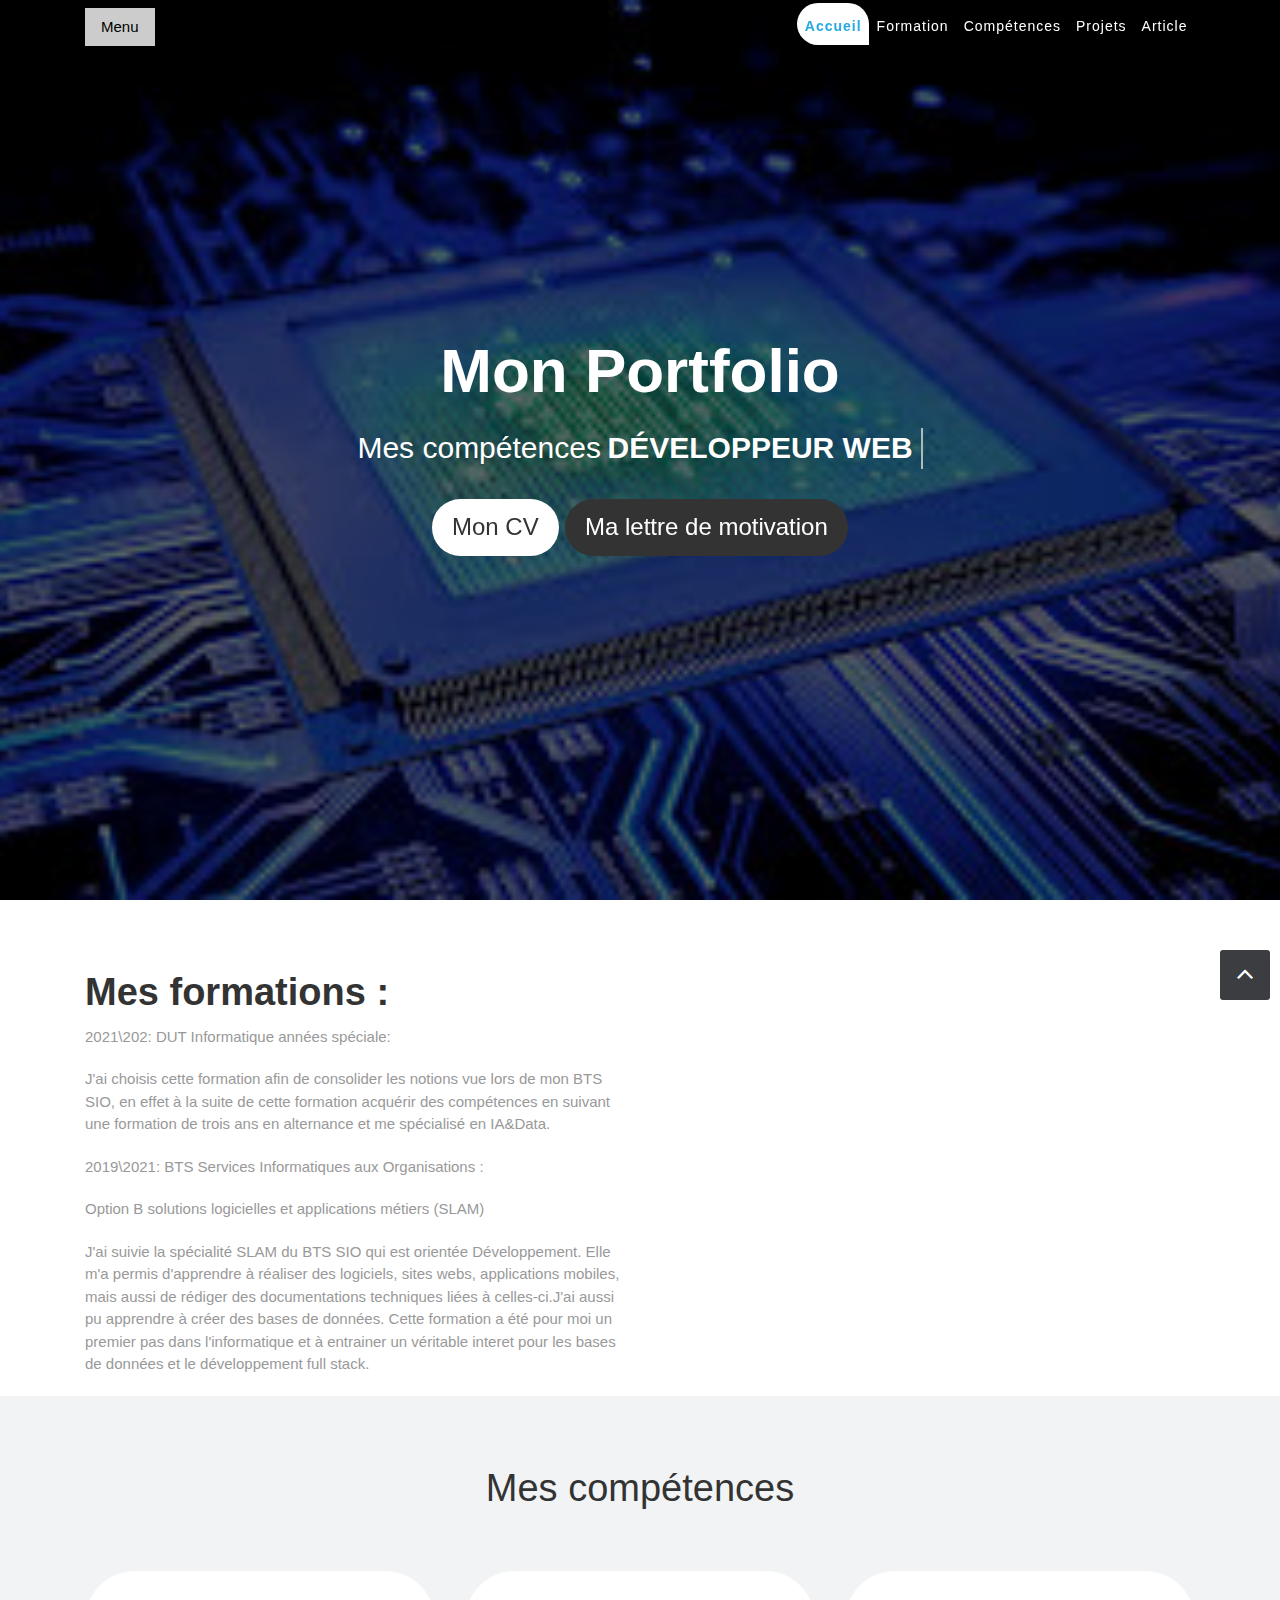
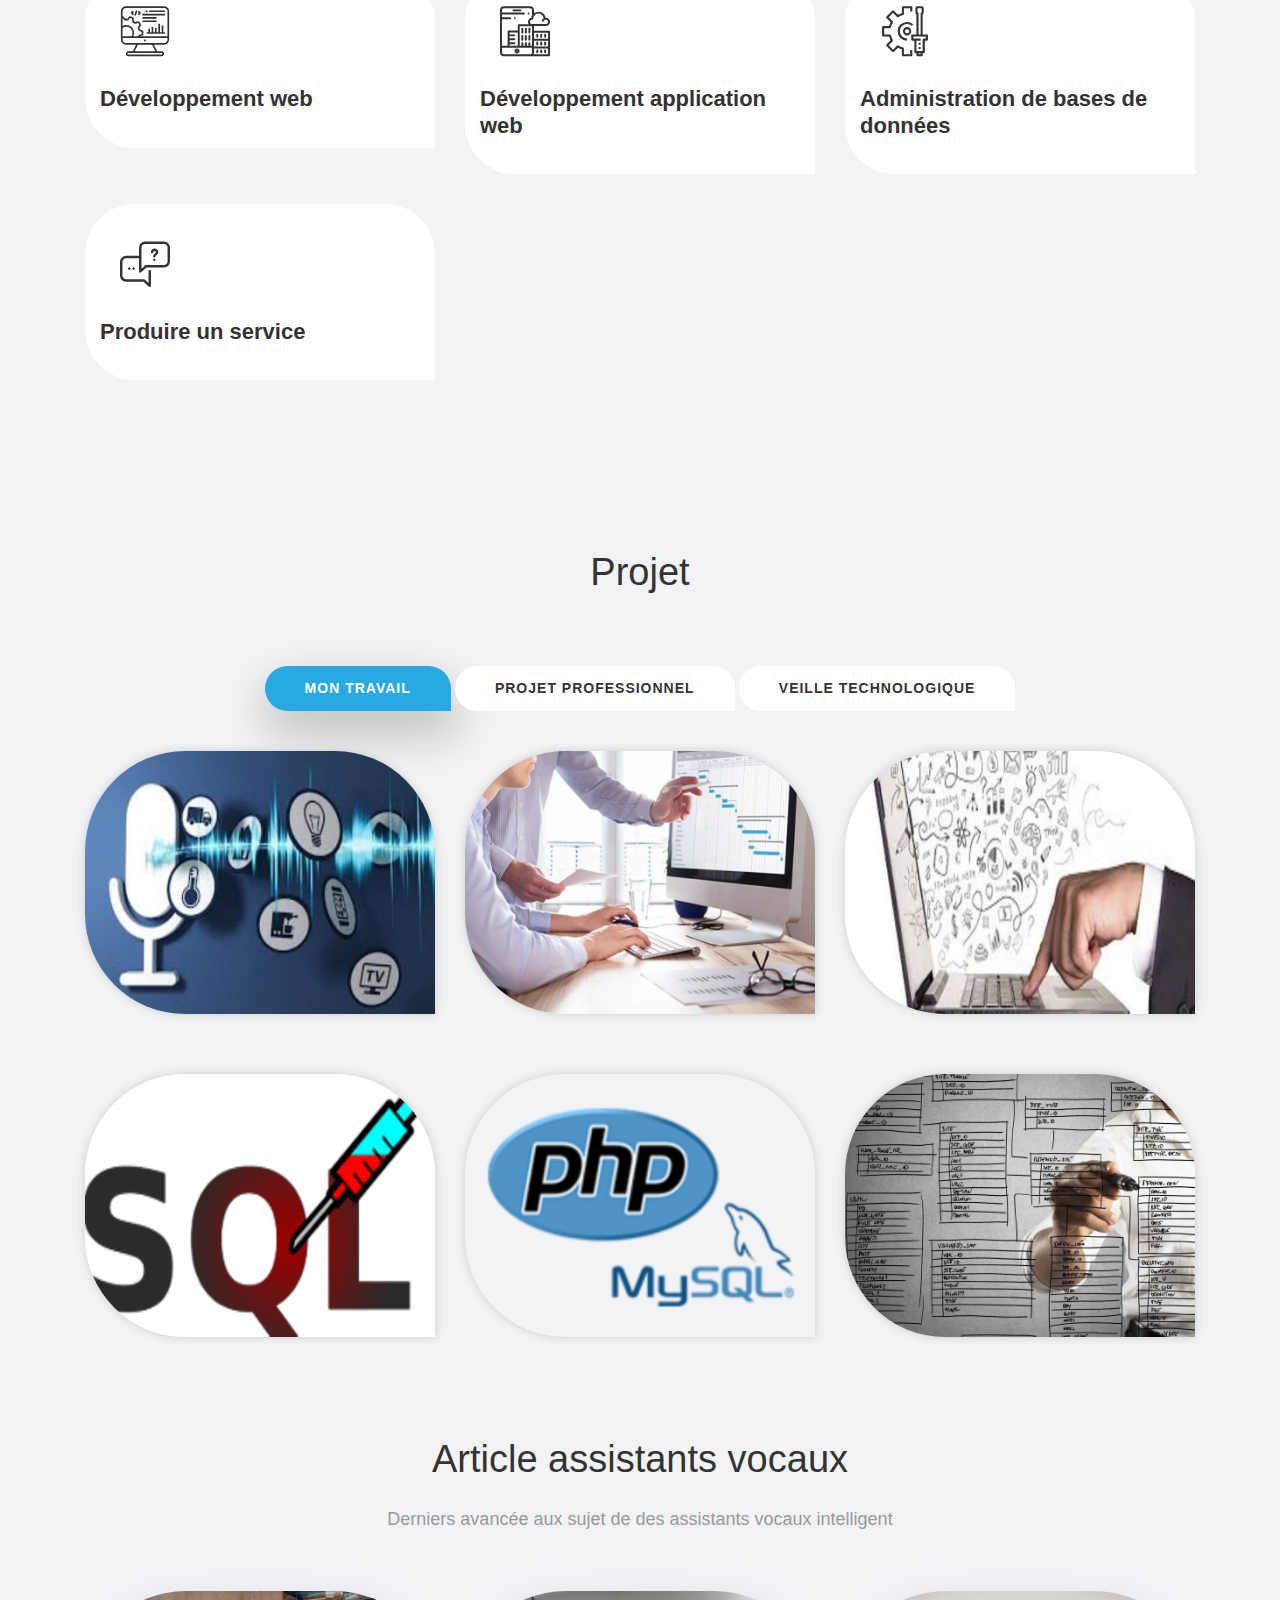
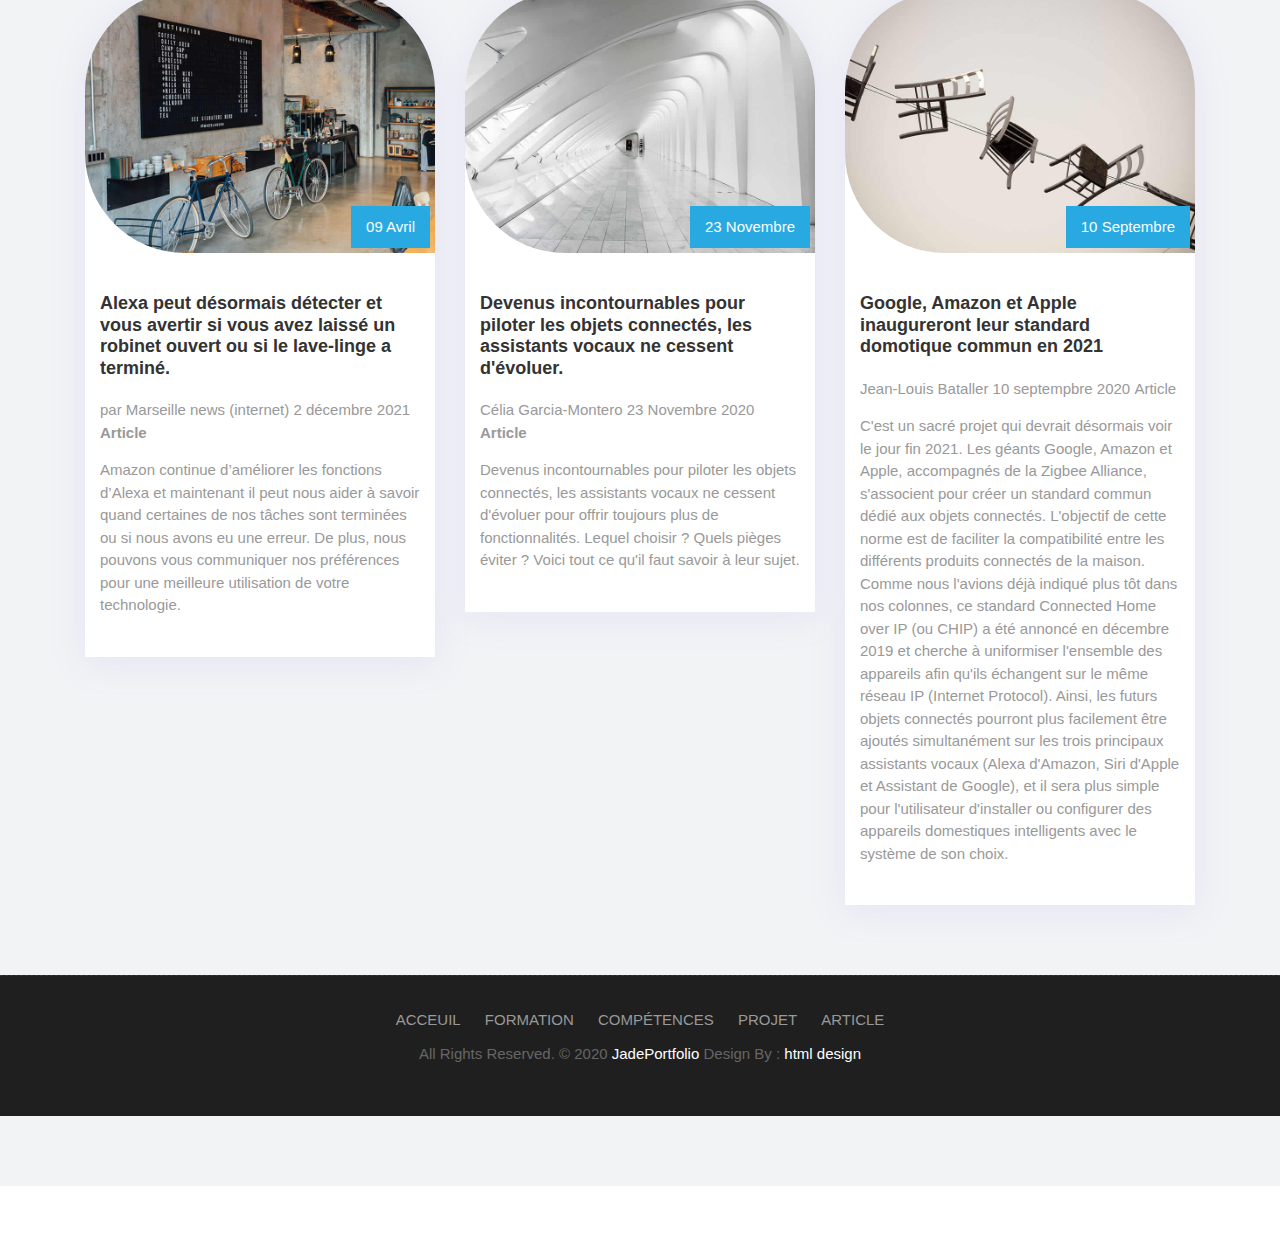
==== commit 50d870fe: "Add files via upload" ====
--- a/index.html
+++ b/index.html
@@ -107,20 +107,20 @@
                 <div class="col-md-6">
 					<div class="message-box">
 						<h2>Mes formations : </h2>
+
 						<p>
-							Le BTS Services Informatiques aux Organisations :
+							2021\202: DUT Informatique années spéciale:
+						</p>
+						<p>
+							J'ai choisis cette formation afin de consolider les notions vue lors de mon BTS SIO, en effet à la suite de cette formation acquérir des compétences en suivant une formation de trois ans en alternance et me spécialisé en IA&Data.
+						</p>
+
+						<p>
+							2019\2021: BTS Services Informatiques aux Organisations :
 						</p>
 						<p>Option B solutions logicielles et applications métiers (SLAM)</p>
-						<p>J'ai suivie la spécialité SLAM du BTS SIO qui est orientée Développement. Elle permet d'apprendre à réaliser des logiciels, sites webs, applications mobiles, mais aussi de rédiger des documentations techniques liées à celles-ci.J'ai aussi pu apprendre à créer des bases de données. Cette formation a été pour moi un premier pas dans l'informatique et à entrainer un véritable interet pour les bases de données.</p>
-						<a href="https://pedagogie.ac-reunion.fr/fileadmin/ANNEXES-ACADEMIQUES/03-PEDAGOGIE/03-LYCEE/Voie-generale-technologique/Economie-gestion/ressources-peda/bts-sio/Fiche_BTS_SIO.pdf" class="sim-btn hvr-bounce-to-top"><span>En savoir plus sur la formation</span></a>
-
-						<p>
-							Le DUT Informatique années spéciale:
-						</p>
-						<p>
-							J'ai choisis cette formation afin de consolider les notions vue lors de mon BTS SIO, en effet à la suite de cette formation acquérir des compétences en suivant une formation en alternance. </p>
-
-							<a href="parcours.html" class="sim-btn hvr-bounce-to-top"><span>Mon parcours</span></a>
+						<p>J'ai suivie la spécialité SLAM du BTS SIO qui est orientée Développement. Elle m'a permis d'apprendre à réaliser des logiciels, sites webs, applications mobiles, mais aussi de rédiger des documentations techniques liées à celles-ci.J'ai aussi pu apprendre à créer des bases de données. Cette formation a été pour moi un premier pas dans l'informatique et à entrainer un véritable interet pour les bases de données et le développement full stack.</p>
+
 					</div><!-- end messagebox -->
                 </div><!-- end col -->
 
@@ -195,7 +195,7 @@
 			<div class="gallery-list row">
 				<div class="col-md-4 col-sm-6 gallery-grid gal_c">
 					<div class="gallery-single fix">
-						<a href="veille.html"</a>
+						<a href="veille.html"/a>
 						<img src="uploads/assistantvocaux.jpg" class="img-fluid" alt="Image">
 						</div>
 				</div>
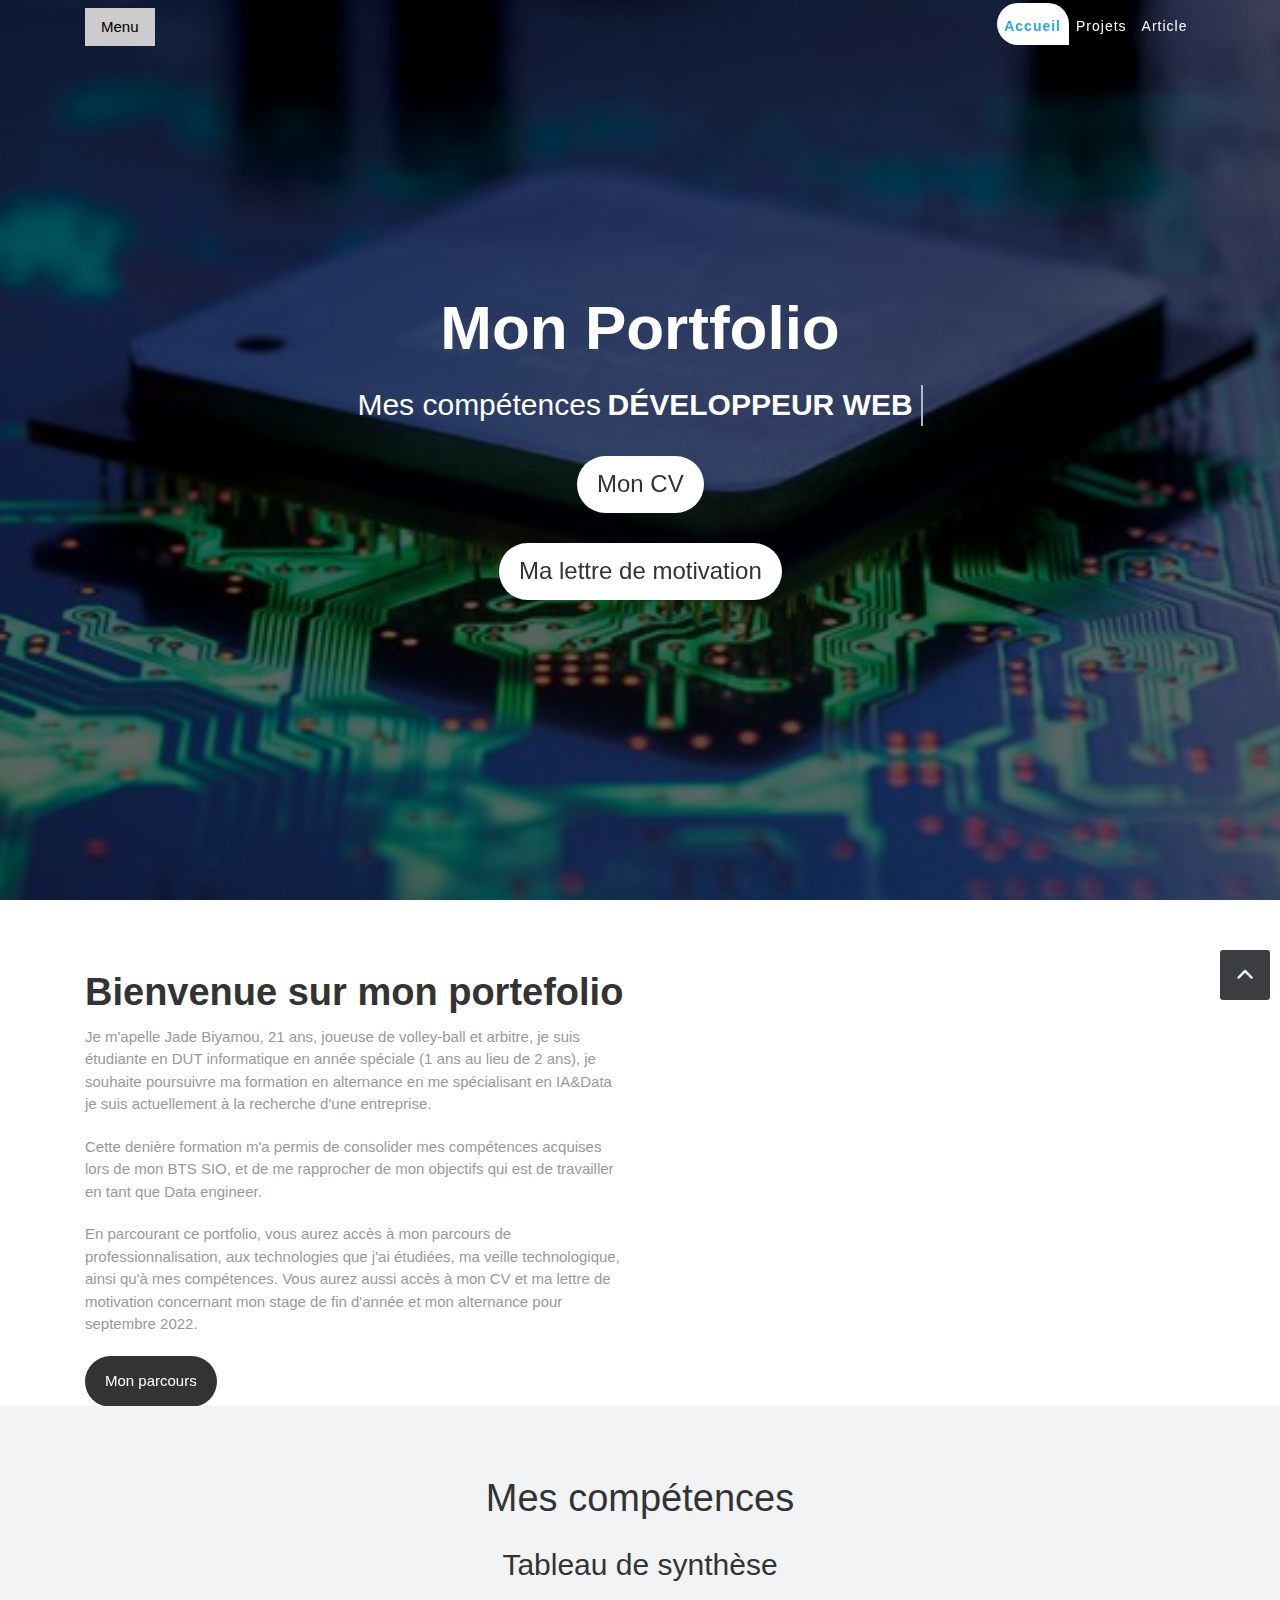
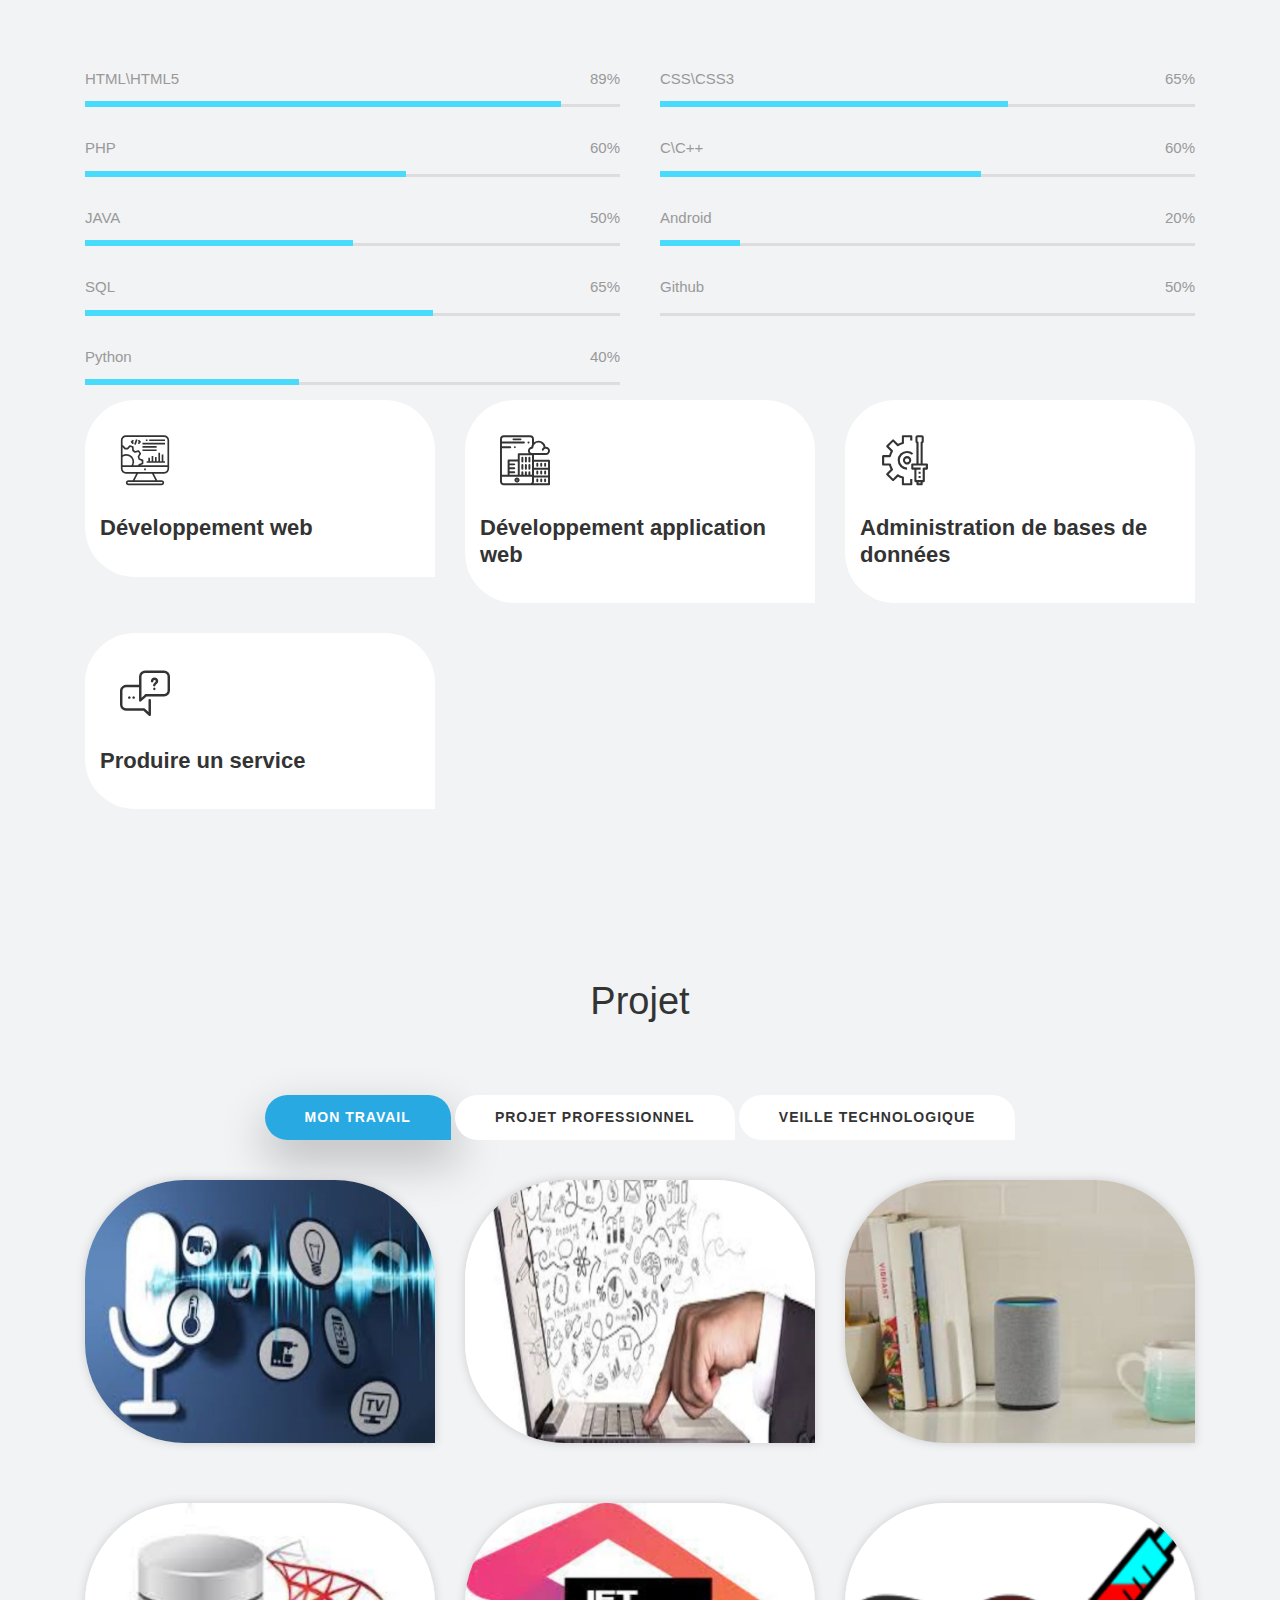
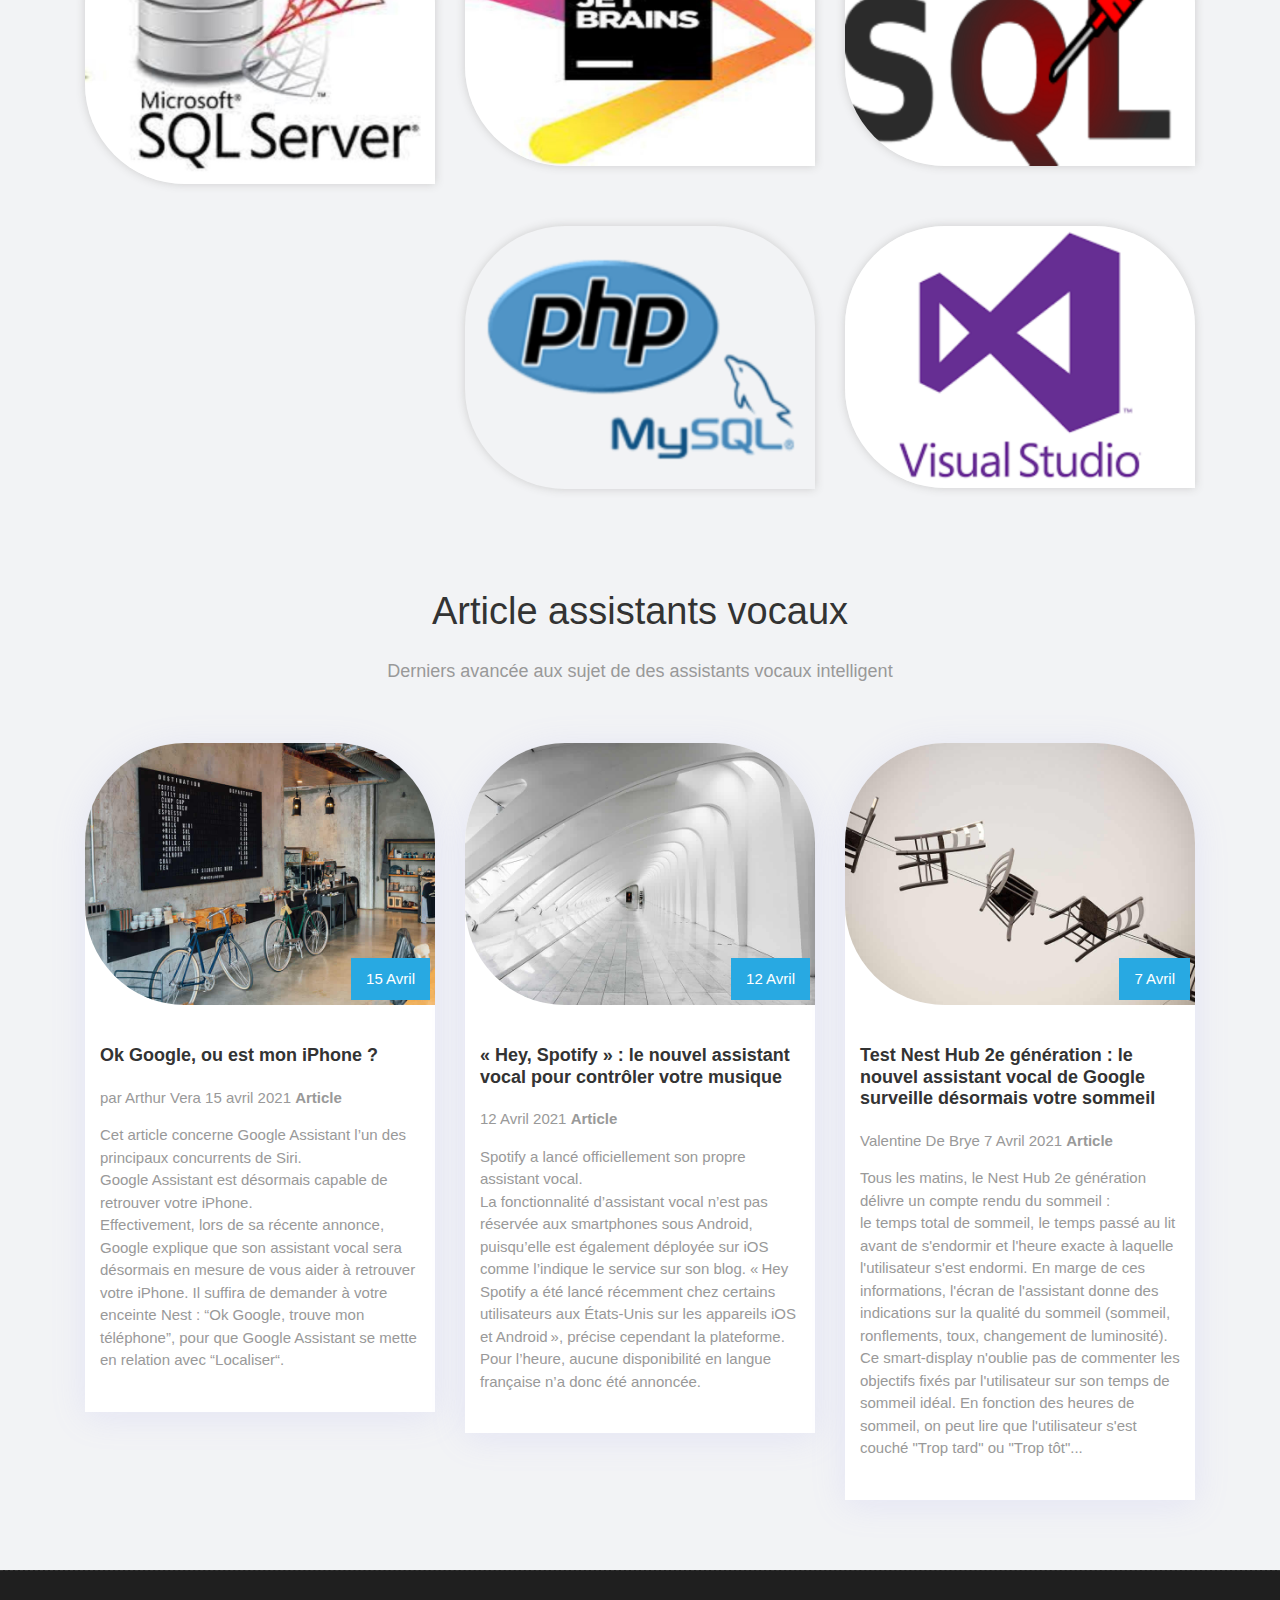
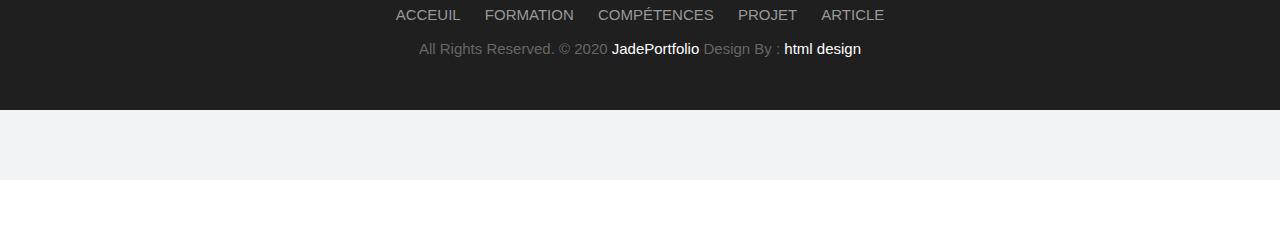
==== commit 6c7c2ae0: "Mise à jours de la page parcours personnel, et avancement sur la modification de la page d'acceuil" ====
--- a/index.html
+++ b/index.html
@@ -29,14 +29,12 @@
 	<script src="js/modernizr.js"></script> <!-- Modernizr -->
 	<meta name="viewport" content="width=device-width, initial-scale=1">
 <link rel="stylesheet" href="https://www.w3schools.com/w3css/4/w3.css">
-<body>
 
     <!--[if lt IE 9]>
       <script src="https://oss.maxcdn.com/libs/html5shiv/3.7.0/html5shiv.js"></script>
       <script src="https://oss.maxcdn.com/libs/respond.js/1.4.2/respond.min.js"></script>
     <![endif]-->
 
-</head>
 <body id="page-top" class="politics_version">
 
     <!-- LOADER -->
@@ -46,32 +44,25 @@
 		</div>
     </div><!-- end loader -->
     <!-- END LOADER -->
+
+	<!--Navigation -->
 	<nav class="navbar navbar-expand-lg navbar-dark fixed-top" id="mainNav">
       <div class="container">    
       	<div class="w3-dropdown-hover" id="mainNav">
-      		<button class="w3-button">Menu</button>
-    <div class="w3-dropdown-content w3-bar-block w3-card-4">
-      <a href="#Acceuil" class="w3-bar-item w3-button">Accueil</a>
-      <a href="CV_Jade_Biyamou.pdf" class="w3-bar-item w3-button">Mon CV</a>
-      <a href="#formation" class="w3-bar-item w3-button">Ma formation
-      <a href="#compétences" class="w3-bar-item w3-button">Mes compétences</a>
-      <a href="#projet" class="w3-bar-item w3-button">Projets</a>
-      <a href="veille.html" class="w3-bar-item w3-button">Veille technologique</a>
-      <a href="#Article" class="w3-bar-item w3-button">Article Veille technologique</a>
-      <a href="Projetprof.html" class="w3-bar-item w3-button">Projets professionnels</a>
-
-    </div>
+      		<button class="w3-button">Menu
+			</button>
+				<div class="w3-dropdown-content w3-bar-block w3-card-4">
+					<a href="#Acceuil" class="w3-bar-item w3-button">Accueil</a>
+					<a href="CV_Jade_Biyamou.pdf" class="w3-bar-item w3-button">Mon CV</a>
+					<a href="parcours.html" class="w3-bar-item w3-button">Mon parcours</a>
+					<a href="veille.html" class="w3-bar-item w3-button">Veille technologique</a>
+					<a href="Projetprof.html" class="w3-bar-item w3-button">Mes projets professionnels</a>
+				</div>
 	</div>
         <div class="collapse navbar-collapse" id="navbarResponsive">
           <ul class="navbar-nav text-uppercase ml-auto">
             <li class="nav-item">
               <a class="nav-link js-scroll-trigger" href="#Acceuil">Accueil</a>
-            </li>
-             <li class="nav-item">
-              <a class="nav-link js-scroll-trigger" href="#formation">Formation</a>
-            </li>
-            <li class="nav-item">
-              <a class="nav-link js-scroll-trigger" href="#compétences">Compétences</a>
             </li>
             <li class="nav-item">
               <a class="nav-link js-scroll-trigger" href="#projet">Projets</a>
@@ -83,19 +74,22 @@
         </div>
       </div>
     </nav>	
-	<section id="Acceuil" class="main-banner parallaxie" style="background: url('uploads/banner-01.jpg')">
+	<section id="Acceuil" class="main-banner parallaxie" style="background: url('uploads/cartemere.jpg')">
 		<div class="heading">
 			<h1>Mon portfolio</h1>			
 			<h3 class="cd-headline clip is-full-width">
 				<span>Mes compétences </span>
 				<span class="cd-words-wrapper">
 					<b class="is-visible">Développeur web</b>
-					<b>Gestion de bases de données</b>
+					<b>Web Design</b>
 					<b>Administration de bases de données</b>
+					<b>Développeur d'application Web</b>
 				</span>
 				<div class="btn-ber">
 					<a class="get_btn hvr-bounce-to-top" href="CV_Jade_Biyamou.pdf">Mon CV </a>
-					<a class="learn_btn hvr-bounce-to-top" href="LettreMotivationDUTStage.pdf">Ma lettre de motivation</a>
+				</div>
+				<div class="btn-ber">
+					<a class="get_btn hvr-bounce-to-top" href="LettreMotivationDUTStage.pdf">Ma lettre de motivation </a>
 				</div>
 			</h3>
 		</div>
@@ -105,23 +99,22 @@
         <div class="container">
             <div class="row">
                 <div class="col-md-6">
-					<div class="message-box">
-						<h2>Mes formations : </h2>
-
+                    <div class="message-box">                        
+                        <h2>Bienvenue sur mon portefolio</h2>
 						<p>
-							2021\202: DUT Informatique années spéciale:
+							Je m'apelle Jade Biyamou, 21 ans, joueuse de volley-ball et arbitre, je suis étudiante en DUT informatique en année spéciale (1 ans au lieu de 2 ans), je souhaite poursuivre ma formation en alternance en me spécialisant en IA&Data je suis actuellement à la recherche d'une entreprise. 
+
+						</p>
+                        <p>
+							Cette denière formation m'a permis de consolider mes compétences acquises lors de mon BTS SIO, et de me rapprocher de mon objectifs qui est de travailler en tant que Data engineer. 
 						</p>
 						<p>
-							J'ai choisis cette formation afin de consolider les notions vue lors de mon BTS SIO, en effet à la suite de cette formation acquérir des compétences en suivant une formation de trois ans en alternance et me spécialisé en IA&Data.
+							En parcourant ce portfolio, vous aurez accès à mon parcours de professionnalisation,
+							aux technologies que j'ai étudiées, ma veille technologique, ainsi qu'à mes compétences.
+							Vous aurez aussi accès à mon CV et ma lettre de motivation concernant mon stage de fin d'année et mon alternance pour septembre 2022.
 						</p>
-
-						<p>
-							2019\2021: BTS Services Informatiques aux Organisations :
-						</p>
-						<p>Option B solutions logicielles et applications métiers (SLAM)</p>
-						<p>J'ai suivie la spécialité SLAM du BTS SIO qui est orientée Développement. Elle m'a permis d'apprendre à réaliser des logiciels, sites webs, applications mobiles, mais aussi de rédiger des documentations techniques liées à celles-ci.J'ai aussi pu apprendre à créer des bases de données. Cette formation a été pour moi un premier pas dans l'informatique et à entrainer un véritable interet pour les bases de données et le développement full stack.</p>
-
-					</div><!-- end messagebox -->
+                        <a href="parcours.html" class="sim-btn hvr-bounce-to-top"><span>Mon parcours</span></a>
+                    </div><!-- end messagebox -->
                 </div><!-- end col -->
 
                 <div class="col-md-6">
@@ -136,7 +129,75 @@
         <div class="container">
             <div class="section-title text-center">
                 <h3>Mes compétences</h3>
+				<a href="tableaucomp.pdf"><h2>Tableau de synthèse</h2></a>
+
             </div><!-- end title -->
+
+			<div class="skills">
+				<div class="skill">
+					<div class="skill-info">
+						<span>HTML\HTML5</span>
+						<span>89%</span>
+					</div>
+					<div class="skill-bar html"></div>
+				</div>
+				<div class="skill">
+					<div class="skill-info">
+						<span>CSS\CSS3</span>
+						<span>65%</span>
+					</div>
+					<div class="skill-bar css"></div>
+				</div>
+				<div class="skill">
+					<div class="skill-info">
+						<span>PHP</span>
+						<span>60%</span>
+					</div>
+					<div class="skill-bar php"></div>
+				</div>
+				<div class="skill">
+					<div class="skill-info">
+						<span>C\C++</span>
+						<span>60%</span>
+					</div>
+					<div class="skill-bar csharp"></div>
+				</div>
+				<div class="skill">
+					<div class="skill-info">
+						<span>JAVA</span>
+						<span>50%</span>
+					</div>
+					<div class="skill-bar java"></div>
+				</div>
+				<div class="skill">
+					<div class="skill-info">
+						<span>Android</span>
+						<span>20%</span>
+					</div>
+					<div class="skill-bar js"></div>
+				</div>
+				<div class="skill">
+					<div class="skill-info">
+						<span>SQL</span>
+						<span>65%</span>
+					</div>
+					<div class="skill-bar sql"></div>
+				</div>
+				<div class="skill">
+					<div class="skill-info">
+						<span>Github</span>
+						<span>50%</span>
+					</div>
+					<div class="skill-bar Github"></div>
+				</div>
+				<div class="skill">
+					<div class="skill-info">
+						<span>Python</span>
+						<span>40%</span>
+					</div>
+					<div class="skill-bar Python"></div>
+				</div>
+			</div>
 
             <div class="row">
 				<div class="col-md-4">
@@ -160,7 +221,7 @@
 						<div class="ser-icon">
 							<i class="flaticon-process"></i>
 						</div>
-						<h2>Administration de bases de données</h2>					
+						<h2>Administration de bases de données</h2>
 					</div>
                 </div><!-- end col -->
 				<div class="col-md-4">
@@ -195,29 +256,44 @@
 			<div class="gallery-list row">
 				<div class="col-md-4 col-sm-6 gallery-grid gal_c">
 					<div class="gallery-single fix">
-						<a href="veille.html"/a>
+						<a href="veille.html"></a>
 						<img src="uploads/assistantvocaux.jpg" class="img-fluid" alt="Image">
 						</div>
+				</div>
+
+				<div class="col-md-4 col-sm-6 gallery-grid gal_c">
+					<div class="gallery-single fix">
+						<a href="veille.html"></a>
+
+						<img src="uploads/veilletechno1.jpg" class="img-fluid" alt="Image">
+					</div>
+				</div>
+
+				<div class="col-md-4 col-sm-6 gallery-grid gal_c">
+					<div class="gallery-single fix">
+						<a href="veille.html"></a>
+
+						<img src="uploads/enceinte.jpg" class="img-fluid" alt="Image">
+					</div>
 				</div>
 				
 				<div class="col-md-4 col-sm-6 gallery-grid gal_b">
 					<div class="gallery-single fix">
-						 <a href="Projetprof.html"</a>
-						<img src="uploads/projet1.jpg" class="img-fluid" alt="Image">
-					</div>
-				</div>
-				
-				<div class="col-md-4 col-sm-6 gallery-grid gal_c">
-					<div class="gallery-single fix">
-						<a href="veille.html"</a>
-
-						<img src="uploads/veilletechno1.jpg" class="img-fluid" alt="Image">
+						 <a href="Projetprof.html"></a>
+						<img src="uploads/sqlserv.jpg" class="img-fluid" alt="Image">
+					</div>
+				</div>
+
+				<div class="col-md-4 col-sm-6 gallery-grid gal_b">
+					<div class="gallery-single fix">
+						<a href="Projetprof.html"></a>
+						<img src="uploads/jetb.jpg" class="img-fluid" alt="Image">
 					</div>
 				</div>
 				
 				<div class="col-md-4 col-sm-6 gallery-grid gal_b">
 					<div class="gallery-single fix">
-						<a href="Projetprof.html"</a>
+						<a href="Projetprof.html"></a>
 						<img src="uploads/sqlinjec.png" class="img-fluid" alt="Image">
 						
 					</div>
@@ -225,15 +301,15 @@
 				
 				<div class="col-md-4 col-sm-6 gallery-grid gal_b">
 					<div class="gallery-single fix">
-						<a href="Projetprof.html"</a>
+						<a href="Projetprof.html"></a>
 						<img src="uploads/imgphp-mysql.png" class="img-fluid" alt="Image">
 					</div>
 				</div>
 				
 				<div class="col-md-4 col-sm-6 gallery-grid gal_b">
 					<div class="gallery-single fix">
-						 <a href="Projetprof.html"</a>
-						<img src="uploads/stage1.jpg" class="img-fluid" alt="Image">
+						 <a href="Projetprof.html"></a>
+						<img src="uploads/visual.png" class="img-fluid" alt="Image">
 					</div>
 				</div>
 		</div>
@@ -253,19 +329,32 @@
 						<div class="post-thumb">
 							<img src="uploads/blog-01.jpg" class="img-fluid" alt="post-img" />
 							<div class="date">
-								<span>09</span>
+								<span>15</span>
 								<span>Avril</span>
 							</div>
 						</div>
 						<div class="post-info">
-							<h4> Alexa peut désormais détecter et vous avertir si vous avez laissé un robinet ouvert ou si le lave-linge a terminé.</h4>
+							<h4> Ok Google, ou est mon iPhone ?</h4>
 							<ul>
-                                <li>par Marseille news (internet)</li>
-                                <li>2 décembre 2021</li>
-                                <li><a href="https://www.marseillenews.net/alexa-peut-desormais-detecter-et-vous-avertir-si-vous-avez-laisse-un-robinet-ouvert-ou-si-le-lave-linge-a-termine-la-vie.html"><b>Article</b></a></li>
+                                <li>par Arthur Vera </li>
+                                <li>15 avril 2021</li>
+                                <li><a href="https://www.presse-citron.net/google-assistant-est-desormais-capable-de-retrouver-votre-iphone/"><b>Article</b></a></li>
                             </ul>
-							<p> Amazon continue d’améliorer les fonctions d’Alexa et maintenant il peut nous aider à savoir quand certaines de nos tâches sont terminées ou si nous avons eu une erreur. De plus, nous pouvons vous communiquer nos préférences pour une meilleure utilisation de votre technologie.</p>
-</div>
+							<p>
+								Cet article concerne Google Assistant
+								l’un des principaux concurrents de Siri.<br>
+								Google Assistant
+								est désormais capable de retrouver votre iPhone.<br>
+								Effectivement, lors de sa récente annonce,
+								Google explique que son assistant vocal sera
+								désormais en mesure de vous aider à retrouver votre iPhone.
+								Il suffira de demander à votre enceinte Nest :
+								“Ok Google, trouve mon téléphone”,
+								pour que Google Assistant se mette en relation avec
+								“Localiser“.
+
+							</p>
+						</div>
 					</div>
 				</div>
 				<div class="col-md-4 col-sm-6 col-lg-4">
@@ -273,18 +362,29 @@
 						<div class="post-thumb">
 							<img src="uploads/blog-02.jpg" class="img-fluid" alt="post-img" />
 							<div class="date">
-								<span>23</span>
-								<span>Novembre</span>
+								<span>12 </span>
+								<span>Avril</span>
 							</div>
 						</div>
 						<div class="post-info">
-							<h4>Devenus incontournables pour piloter les objets connectés, les assistants vocaux ne cessent d'évoluer.</h4>
+							<h4>« Hey, Spotify » : le nouvel assistant vocal pour contrôler votre musique</h4>
 							<ul>
-                                <li>Célia Garcia-Montero</li>
-                                <li>23 Novembre 2020</li>
-                                <li><a href="https://www.journaldunet.fr/web-tech/dictionnaire-de-l-iot/1440654-assistant-vocal-savoir-le-choisir-et-connaitre-les-risques"><b> Article</b></a></li>
+                                <li>12 Avril 2021</li>
+                                <li><a href="https://www.frandroid.com/produits-android/audio/906457_hey-spotify-la-plateforme-de-streaming-lance-son-assistant-vocal"><b> Article</b></a></li>
                             </ul>
-							<p>Devenus incontournables pour piloter les objets connectés, les assistants vocaux ne cessent d'évoluer pour offrir toujours plus de fonctionnalités. Lequel choisir ? Quels pièges éviter ? Voici tout ce qu'il faut savoir à leur sujet.</p>
+							<p>
+								Spotify a lancé officiellement son propre assistant vocal.<br>
+								La fonctionnalité d’assistant vocal n’est pas réservée
+								aux smartphones sous Android,
+								puisqu’elle est également déployée sur iOS
+								comme l’indique le service sur son blog.
+								« Hey Spotify a été lancé récemment
+								chez certains utilisateurs aux États-Unis
+								sur les appareils iOS et Android »,
+								précise cependant la plateforme.
+								Pour l’heure, aucune disponibilité
+								en langue française n’a donc été annoncée.
+							</p>
 						</div>
 					</div>
 				</div>
@@ -293,19 +393,32 @@
 						<div class="post-thumb">
 							<img src="uploads/blog-03.jpg" class="img-fluid" alt="post-img" />
 							<div class="date">
-								<span>10</span>
-								<span>Septembre</span>
+								<span>7</span>
+								<span>Avril</span>
 							</div>
 						</div>
 						<div class="post-info">
-							<h4>Google, Amazon et Apple inaugureront leur standard domotique commun en 2021</h4>
+							<h4>Test Nest Hub 2e génération : le nouvel assistant vocal de Google surveille désormais votre sommeil</h4>
 							<ul>
-                                <li>Jean-Louis Bataller</li>
-                                <li>10 septempbre 2020</li>
-                                <li><a href="https://www.lesnumeriques.com/assistant-domotique/google-amazon-et-apple-inaugureront-leur-standard-domotique-commun-en-2021-n154261.html"<b> Article </b></a></li>
+                                <li>Valentine De Brye</li>
+                                <li>7 Avril 2021</li>
+                                <li><a href="https://www.lesnumeriques.com/assistant-domotique/google-amazon-et-apple-inaugureront-leur-standard-domotique-commun-en-2021-n154261.html"><b> Article </b></a></li>
                             </ul>
-							<p>C'est un sacré projet qui devrait désormais voir le jour fin 2021. Les géants Google, Amazon et Apple, accompagnés de la Zigbee Alliance, s'associent pour créer un standard commun dédié aux objets connectés. L'objectif de cette norme est de faciliter la compatibilité entre les différents produits connectés de la maison. Comme nous l'avions déjà indiqué plus tôt dans nos colonnes, ce standard Connected Home over IP (ou CHIP) a été annoncé en décembre 2019 et cherche à uniformiser l'ensemble des appareils afin qu'ils échangent sur le même réseau IP (Internet Protocol).
-							Ainsi, les futurs objets connectés pourront plus facilement être ajoutés simultanément sur les trois principaux assistants vocaux (Alexa d'Amazon, Siri d'Apple et Assistant de Google), et il sera plus simple pour l'utilisateur d'installer ou configurer des appareils domestiques intelligents avec le système de son choix.</p>
+							<p>
+								Tous les matins, le Nest Hub 2e génération délivre
+								un compte rendu du sommeil : <br>
+								le temps total de sommeil, le temps passé au lit
+								avant de s'endormir et l'heure exacte
+								à laquelle l'utilisateur s'est endormi.
+								En marge de ces informations, l'écran de l'assistant
+								donne des indications sur la qualité du sommeil
+								(sommeil, ronflements, toux, changement de luminosité).
+								Ce smart-display n'oublie pas de commenter
+								les objectifs fixés par l'utilisateur sur son temps
+								de sommeil idéal. En fonction des heures de sommeil,
+								on peut lire
+								que l'utilisateur s'est couché "Trop tard" ou "Trop tôt"...
+							</p>
 						</div>
 					</div>
 				</div>
@@ -348,5 +461,7 @@
     <script src="js/custom.js"></script>
     <script src="js/jquery.vide.js"></script>
 
+	</div>
+	</div>
 </body>
 </html>